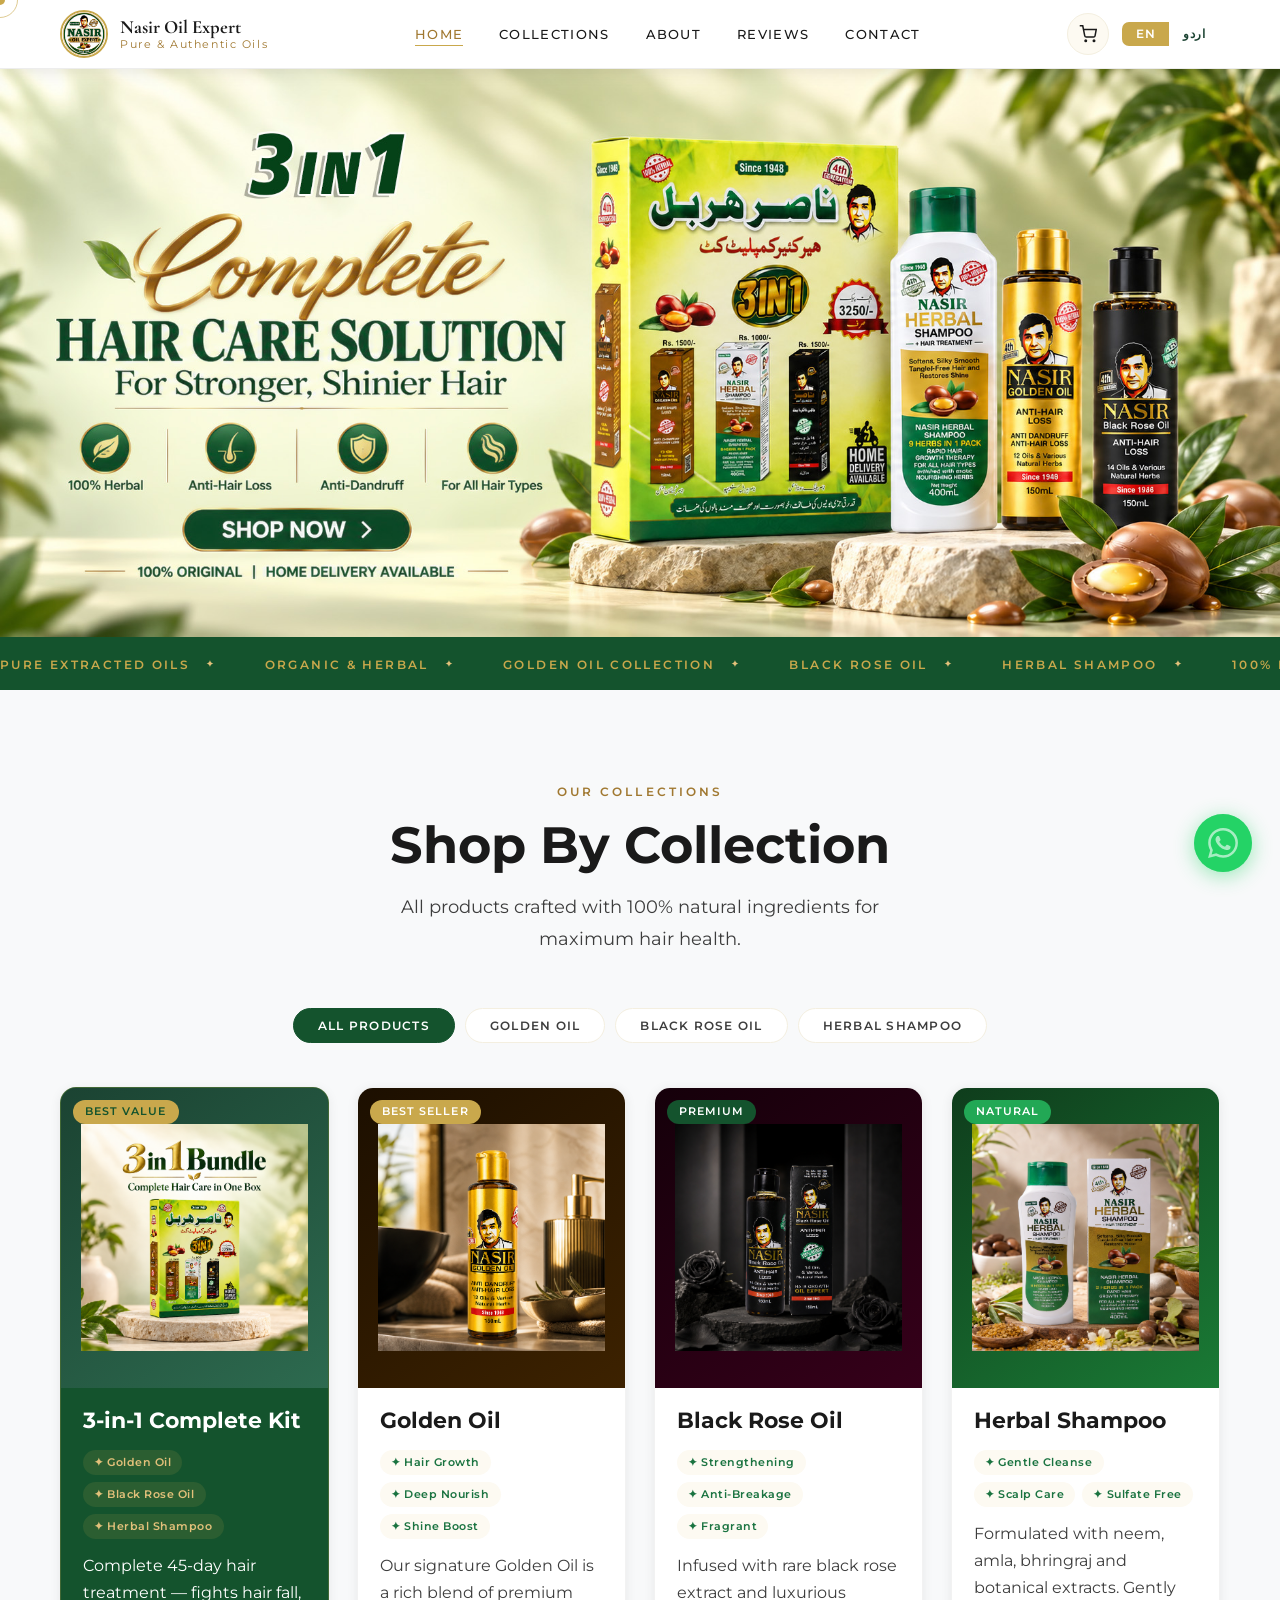
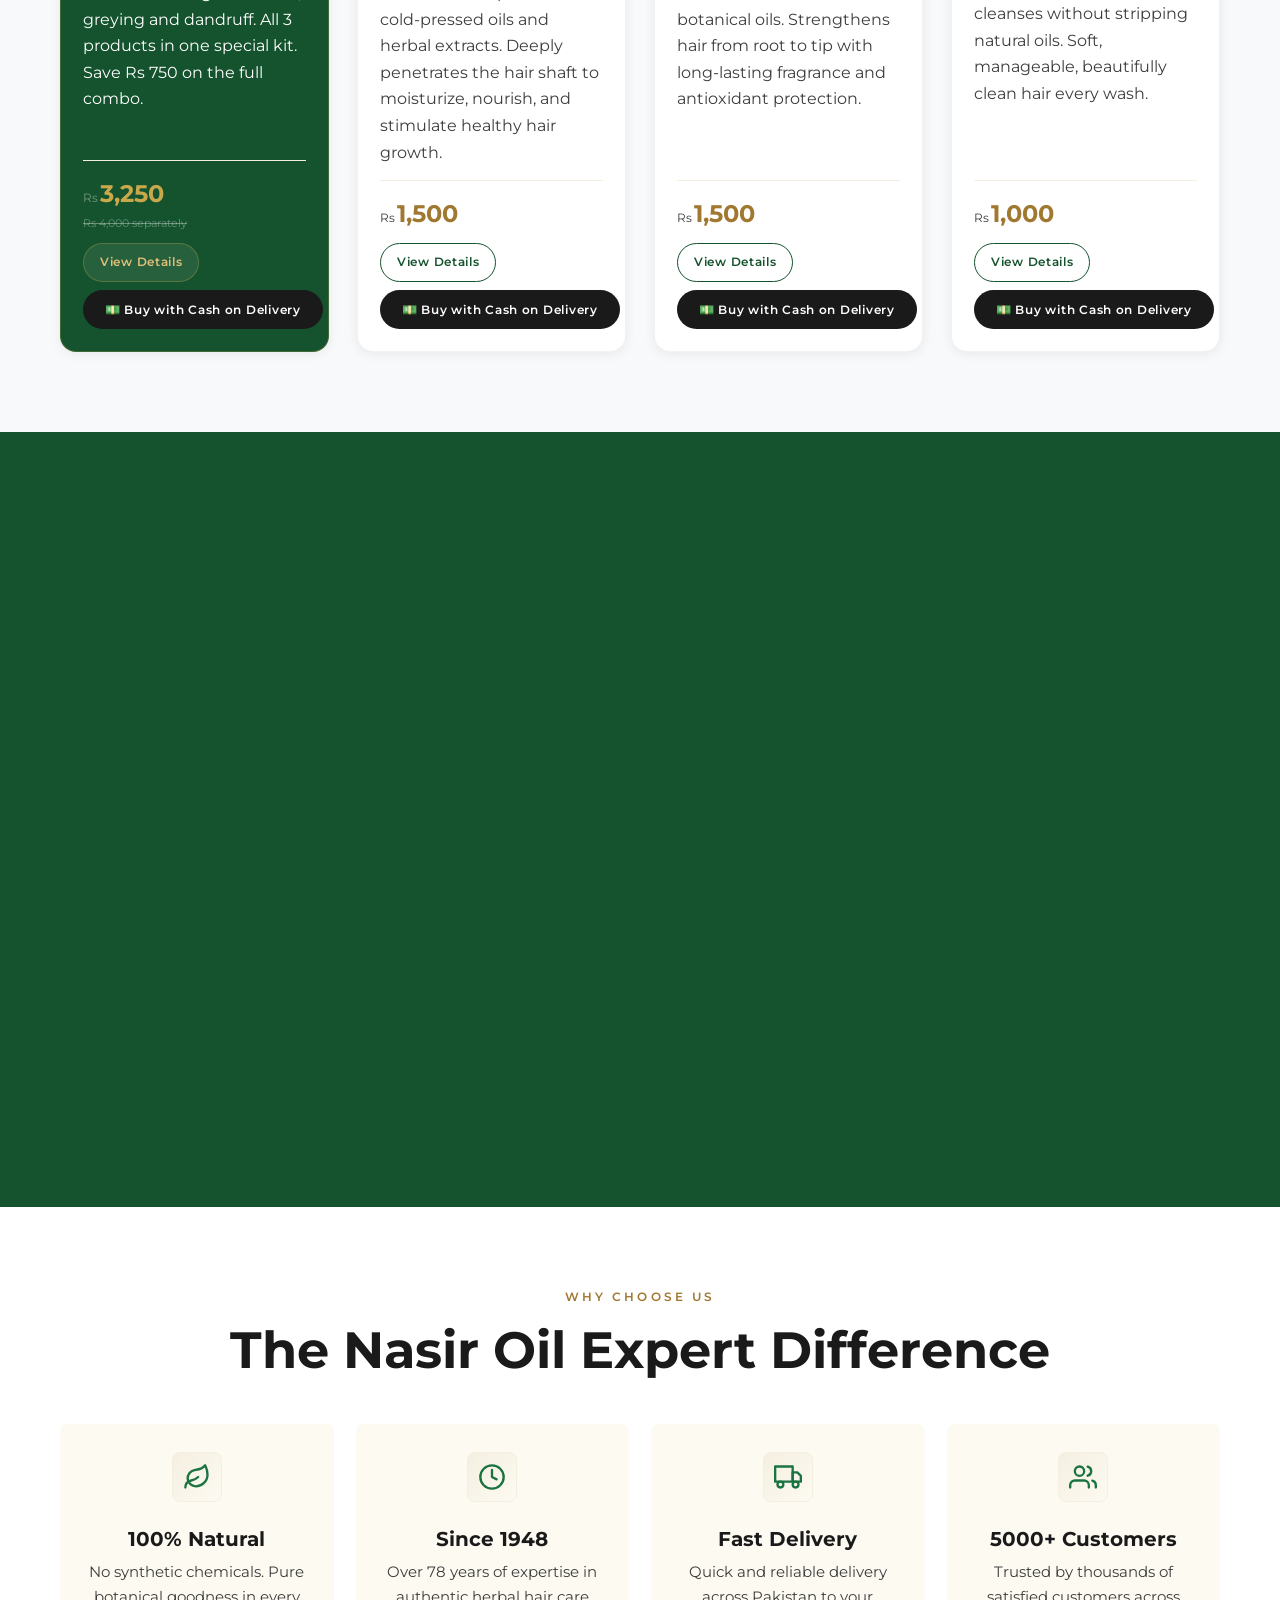
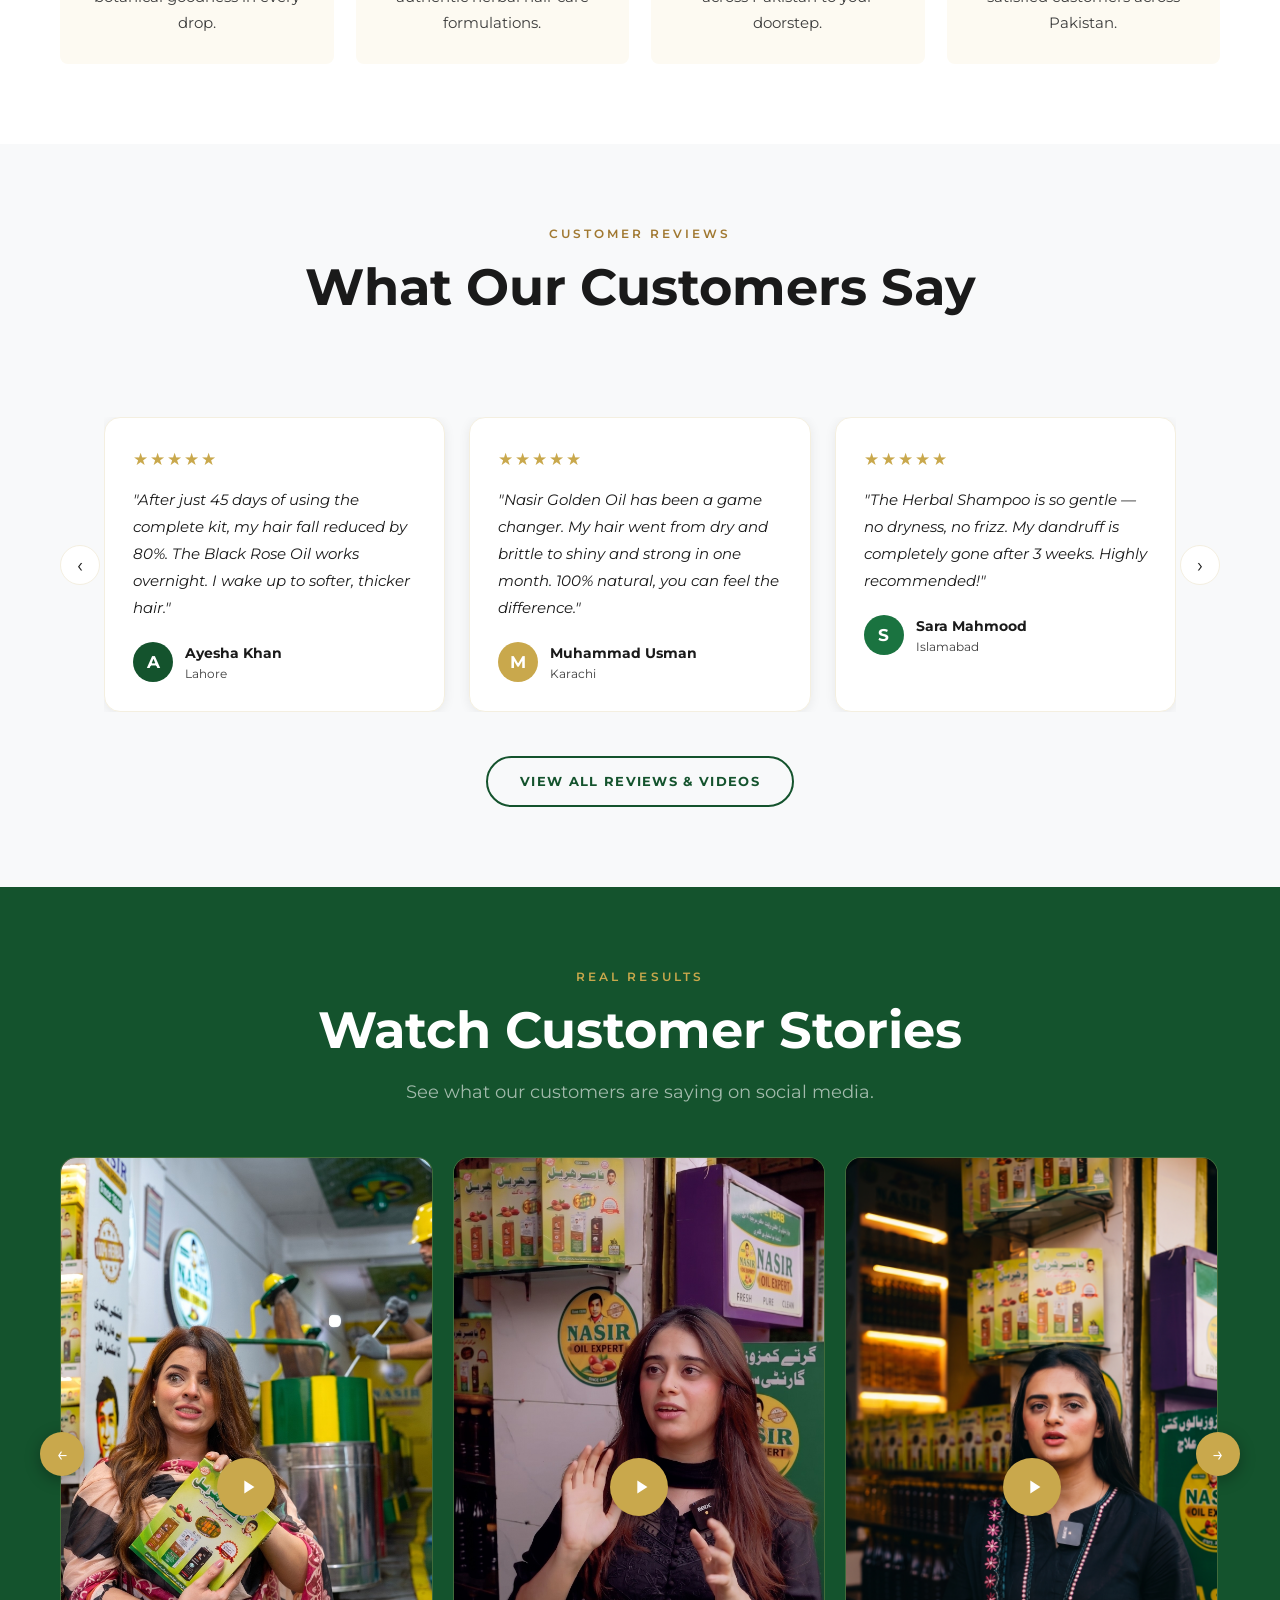
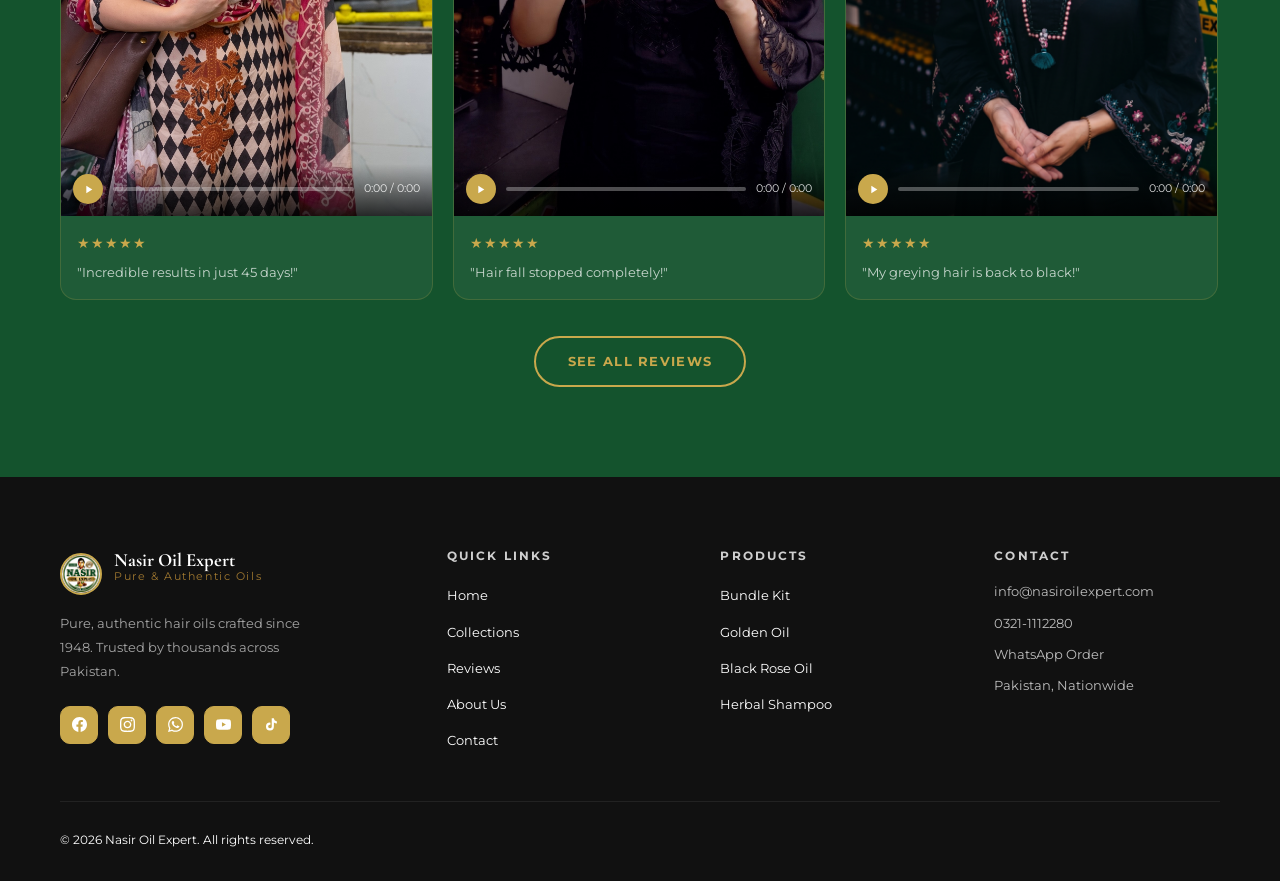
==== index.html @ be063ff1 "SEO: canonical, OG tags, schema, H1, robots.txt, sitemap added - Canonical tags on all 8 pages - OG " ====
﻿<!DOCTYPE html>
<html lang="en">
<head>
<!-- Meta Pixel Code -->
<script>
!function(f,b,e,v,n,t,s)
{if(f.fbq)return;n=f.fbq=function(){n.callMethod?
n.callMethod.apply(n,arguments):n.queue.push(arguments)};
if(!f._fbq)f._fbq=n;n.push=n;n.loaded=!0;n.version='2.0';
n.queue=[];t=b.createElement(e);t.async=!0;
t.src=v;s=b.getElementsByTagName(e)[0];
s.parentNode.insertBefore(t,s)}(window, document,'script',
'https://connect.facebook.net/en_US/fbevents.js');
fbq('init', '1622312982781463');
fbq('track', 'PageView');
</script>
<noscript><img height="1" width="1" style="display:none"
src="https://www.facebook.com/tr?id=1622312982781463&ev=PageView&noscript=1"
/></noscript>
<!-- End Meta Pixel Code -->
  <meta charset="UTF-8" />
  <meta name="viewport" content="width=device-width, initial-scale=1.0" />
  <title>Nasir Oil Expert |  Pure & Authentic Hair Oils</title>
  <meta name="description" content="Nasir Oil Expert | Pure, authentic hair oils and herbal shampoos. Golden Oil, Black Rose Oil, Herbal Shampoo. Nationwide delivery in Pakistan." />
  <link rel="canonical" href="https://nasiroilexpert.com/" />
  <!-- Open Graph -->
  <meta property="og:type" content="website" />
  <meta property="og:url" content="https://nasiroilexpert.com/" />
  <meta property="og:title" content="Nasir Oil Expert | Pure & Authentic Hair Oils" />
  <meta property="og:description" content="Pure, authentic hair oils and herbal shampoos. Golden Oil, Black Rose Oil, Herbal Shampoo. Nationwide delivery in Pakistan." />
  <meta property="og:image" content="https://nasiroilexpert.com/images/hero-banner.jpg" />
  <meta property="og:image:width" content="1200" />
  <meta property="og:image:height" content="630" />
  <meta property="og:locale" content="en_PK" />
  <meta property="og:site_name" content="Nasir Oil Expert" />
  <!-- Twitter Card -->
  <meta name="twitter:card" content="summary_large_image" />
  <meta name="twitter:title" content="Nasir Oil Expert | Pure & Authentic Hair Oils" />
  <meta name="twitter:description" content="Pure, authentic hair oils and herbal shampoos. Nationwide delivery in Pakistan." />
  <meta name="twitter:image" content="https://nasiroilexpert.com/images/hero-banner.jpg" />
  <!-- Schema -->
  <script type="application/ld+json">
  {
    "@context": "https://schema.org",
    "@graph": [
      {
        "@type": "Organization",
        "@id": "https://nasiroilexpert.com/#organization",
        "name": "Nasir Oil Expert",
        "url": "https://nasiroilexpert.com/",
        "logo": {
          "@type": "ImageObject",
          "url": "https://nasiroilexpert.com/images/logo.png"
        },
        "sameAs": [
          "https://www.facebook.com/nasiroilexpert",
          "https://www.instagram.com/nasiroilexpert",
          "https://www.youtube.com/@nasiroilexpert",
          "https://www.tiktok.com/@nasiroilexpert"
        ],
        "contactPoint": {
          "@type": "ContactPoint",
          "telephone": "+92-321-111-2280",
          "contactType": "customer service",
          "areaServed": "PK",
          "availableLanguage": ["Urdu", "English"]
        }
      },
      {
        "@type": "WebSite",
        "@id": "https://nasiroilexpert.com/#website",
        "url": "https://nasiroilexpert.com/",
        "name": "Nasir Oil Expert",
        "publisher": { "@id": "https://nasiroilexpert.com/#organization" }
      },
      {
        "@type": "ItemList",
        "name": "Nasir Oil Expert Products",
        "itemListElement": [
          { "@type": "ListItem", "position": 1, "name": "Golden Hair Oil", "url": "https://nasiroilexpert.com/golden-oil" },
          { "@type": "ListItem", "position": 2, "name": "Black Rose Hair Oil", "url": "https://nasiroilexpert.com/black-rose-oil" },
          { "@type": "ListItem", "position": 3, "name": "Herbal Shampoo", "url": "https://nasiroilexpert.com/herbal-shampoo" },
          { "@type": "ListItem", "position": 4, "name": "3-in-1 Complete Hair Kit", "url": "https://nasiroilexpert.com/bundle-kit" }
        ]
      }
    ]
  }
  </script>
  <link rel="preconnect" href="https://fonts.googleapis.com" />
  <link rel="preconnect" href="https://fonts.gstatic.com" crossorigin />
  <link href="https://fonts.googleapis.com/css2?family=Cormorant+Garamond:ital,wght@0,400;0,600;0,700;1,400&family=Montserrat:wght@300;400;500;600;700&family=Noto+Nastaliq+Urdu:wght@400;700&display=swap" rel="stylesheet" />
  <link rel="stylesheet" href="styles3.css?v=4" />
  <style>
    /* ===== SHOP HERO BANNER ===== */
    .shop-hero {
      margin: 0;
      padding-top: 68px;
      display: block;
      line-height: 0;
    }
    .hero-banner-link { display: block; }
    .hero-banner-img {
      width: 100%;
      display: block;
      height: auto;
      max-height: 620px;
      object-fit: cover;
      object-position: center center;
    }
    @media (max-width: 768px) {
      .shop-hero { padding-top: 60px; }
      .hero-banner-img { max-height: 280px; object-position: 60% center; }
    }

    /* ===== FILTER BAR ===== */
    .filter-bar { display: flex; gap: 10px; justify-content: center; flex-wrap: wrap; margin: 52px 0 44px; padding: 0 20px; }
    .filter-btn { padding: 9px 24px; border: 1.5px solid var(--cream-dark); border-radius: 40px; font-family: 'Montserrat', sans-serif; font-size: 0.73rem; font-weight: 600; letter-spacing: 0.1em; text-transform: uppercase; color: var(--text-light); background: var(--white); cursor: pointer; transition: all 0.3s ease; }
    .filter-btn:hover, .filter-btn.active { background: var(--green-deep); border-color: var(--green-deep); color: var(--white); }

    /* ===== PRODUCTS FULL GRID ===== */
    .shop-section { padding: 72px 60px 80px; background: var(--bg-light); }
    .products-full-grid { display: grid; grid-template-columns: repeat(4, minmax(0, 1fr)); gap: 28px; max-width: 1400px; margin: 0 auto; }
    .product-item { min-width: 0; transition: opacity 0.4s ease, transform 0.4s ease; }
    .product-detail-card { background: var(--white); border-radius: var(--radius); overflow: hidden; box-shadow: var(--shadow-sm); transition: all var(--transition); border: 1px solid rgba(0,0,0,0.05); display: flex; flex-direction: column; height: 100%; }
    .product-detail-card:hover { transform: translateY(-10px); box-shadow: var(--shadow-lg); }
    .product-detail-img { position: relative; height: 300px; display: flex; align-items: center; justify-content: center; overflow: hidden; padding: 20px; flex-shrink: 0; }
    .product-detail-img img { width: 100%; height: 100%; object-fit: contain; transition: transform 0.5s ease; }
    .product-detail-card:hover .product-detail-img img { transform: scale(1.06); }
    .product-detail-card .product-info { display: flex; flex-direction: column; flex: 1; }
    .product-detail-card .product-desc { flex: 1; }
    .product-detail-card .product-footer { margin-top: auto; }
    .product-benefits { display: flex; flex-wrap: wrap; gap: 7px; margin: 10px 0 14px; }
    .benefit-chip { padding: 4px 11px; background: var(--cream); border-radius: 20px; font-family: 'Montserrat', sans-serif; font-size: 0.63rem; font-weight: 600; color: var(--green-mid); letter-spacing: 0.05em; }

    /* ===== BUNDLES ===== */
    .bundle-section { background: var(--green-deep); padding: 100px 60px; }
    .bundle-deal { display: grid; grid-template-columns: 1fr 1fr; gap: 60px; max-width: 1100px; margin: 60px auto 0; align-items: center; }
    .bundle-deal-img { position: relative; border-radius: var(--radius); overflow: hidden; }
    .bundle-deal-img img { width: 100%; height: auto; display: block; border-radius: var(--radius); object-fit: cover; }
    .bundle-deal-img::after { content: ''; position: absolute; inset: 0; border-radius: var(--radius); border: 1px solid rgba(201,168,76,0.25); pointer-events: none; }
    .bundle-deal-content { display: flex; flex-direction: column; gap: 0; }
    .bundle-deal-content h3 { font-size: clamp(1.6rem, 2.5vw, 2.2rem); color: var(--white); margin-bottom: 14px; line-height: 1.2; }
    .bundle-deal-content p { font-family: 'Montserrat', sans-serif; font-size: 0.82rem; color: #ffffff; line-height: 1.85; margin-bottom: 24px; }
    .bundle-items-row { display: flex; gap: 14px; flex-wrap: wrap; margin-bottom: 28px; }
    .bundle-item-chip { font-family: 'Montserrat', sans-serif; font-size: 0.67rem; font-weight: 600; color: rgba(255,255,255,0.7); background: rgba(255,255,255,0.07); border: 1px solid rgba(255,255,255,0.12); padding: 5px 13px; border-radius: 30px; }
    .bundle-item-chip s { color: rgba(255,255,255,0.3); font-weight: 400; margin-left: 4px; }
    .bundle-price-row { display: flex; align-items: center; gap: 16px; flex-wrap: wrap; margin-bottom: 28px; }
    .bundle-price-big { font-family: 'Montserrat', sans-serif; font-size: 2.2rem; font-weight: 700; color: var(--gold); line-height: 1; }
    .bundle-price-big sub { font-family: 'Montserrat', sans-serif; font-size: 0.9rem; font-weight: 400; color: rgba(255,255,255,0.5); }
    .bundle-save-badge { font-family: 'Montserrat', sans-serif; font-size: 0.68rem; font-weight: 700; color: #52b788; background: rgba(82,183,136,0.12); border: 1px solid rgba(82,183,136,0.25); padding: 6px 14px; border-radius: 30px; }
    .bundle-btn { display: inline-flex; align-items: center; gap: 8px; background: var(--gold); color: var(--white); font-family: 'Montserrat', sans-serif; font-size: 0.8rem; font-weight: 700; letter-spacing: 0.07em; padding: 15px 34px; border-radius: 40px; cursor: pointer; border: none; transition: all 0.3s cubic-bezier(0.34,1.56,0.64,1); }
    .bundle-btn:hover { background: var(--gold-dark); transform: translateY(-3px); box-shadow: 0 10px 28px rgba(201,168,76,0.35); }
    .bundle-price { font-size: 1.5rem; font-weight: 700; color: var(--gold); }
    .bundle-price span { font-family: 'Montserrat', sans-serif; font-size: 0.68rem; color: rgba(255,255,255,0.35); }
    .bundle-save { font-family: 'Montserrat', sans-serif; font-size: 0.65rem; font-weight: 700; color: var(--green-light); background: rgba(64,145,108,0.15); padding: 4px 10px; border-radius: 20px; }

    /* ===== WHY US ===== */
    .why-section { padding: 80px 60px; background: var(--white); }
    .why-grid { display: grid; grid-template-columns: repeat(4, 1fr); gap: 22px; max-width: 1200px; margin: 44px auto 0; }

    @media (max-width: 1024px) {
      .products-full-grid { grid-template-columns: repeat(2, 1fr); }
      .bundle-deal { grid-template-columns: 1fr; gap: 36px; }
      .bundle-deal-img { max-width: 480px; margin: 0 auto; }
      .why-grid { grid-template-columns: repeat(2, 1fr); }
    }
    @media (max-width: 768px) {
      .shop-section { padding: 52px 20px 60px; }
      .products-full-grid { grid-template-columns: 1fr; }
      .bundle-section { padding: 72px 24px; }
      .why-section { padding: 60px 24px; }
      .why-grid { grid-template-columns: 1fr 1fr; }
      .reviews-home-grid { grid-template-columns: 1fr !important; }
    }
    @media (max-width: 480px) {
      .why-grid { grid-template-columns: 1fr; }
    }
  </style>
</head>
<body>


<!-- CURSOR -->
<div class="cursor"></div>
<div class="cursor-follower"></div>

<!-- NAVBAR -->
<nav class="navbar scrolled" id="navbar">
  <a href="/" class="nav-logo">
    <img src="images/logo.png" alt="Nasir Oil Expert" class="nav-logo-img">
    <div class="nav-logo-text">Nasir Oil Expert<span>Pure &amp; Authentic Oils</span></div>
  </a>
  <ul class="nav-links">
    <li><a href="/" class="active" data-i18n="nav.home">Home</a></li>
    <li class="nav-has-dropdown"><a href="products" data-i18n="nav.collections">Collections &#9660;</a><ul class="nav-dropdown"><li><a href="bundle-kit" data-i18n="nav.bundleKit">Bundle Kit</a></li><li><a href="golden-oil" data-i18n="nav.goldenOil">Golden Oil</a></li><li><a href="black-rose-oil" data-i18n="nav.blackRoseOil">Black Rose Oil</a></li><li><a href="herbal-shampoo" data-i18n="nav.herbalShampoo">Herbal Shampoo</a></li></ul></li>
    <li><a href="about" data-i18n="nav.about">About</a></li>
    <li><a href="reviews" data-i18n="nav.reviews">Reviews</a></li>
    <li><a href="contact" data-i18n="nav.contact">Contact</a></li>
  </ul>
  <div class="nav-right">
    <a href="cart" class="cart-icon-btn" title="Cart">
      <svg width="18" height="18" fill="none" stroke="currentColor" stroke-width="2" viewBox="0 0 24 24"><circle cx="9" cy="21" r="1"/><circle cx="20" cy="21" r="1"/><path d="M1 1h4l2.68 13.39a2 2 0 0 0 2 1.61h9.72a2 2 0 0 0 2-1.61L23 6H6"/></svg>
      <span class="cart-count">0</span>
    </a>
    <button class="lang-toggle" onclick="noeToggleLang()" data-active="en" title="Switch Language"><span>EN</span><span>&#1575;&#1585;&#1583;&#1608;</span></button></div>
  <div class="nav-hamburger">
    <span></span><span></span><span></span>
  </div>
</nav>

<!-- MOBILE NAV -->
<div class="mobile-nav">
  <button class="mobile-nav-close">&#10005;</button>
  <a href="/" data-i18n="nav.home">Home</a>
  <a href="products" data-i18n="nav.collections">Collections</a>
  <a href="bundle-kit" class="mn-sub-link" data-i18n="nav.bundleKit">&#9656; Bundle Kit</a>
  <a href="golden-oil" class="mn-sub-link" data-i18n="nav.goldenOil">&#9656; Golden Oil</a>
  <a href="black-rose-oil" class="mn-sub-link" data-i18n="nav.blackRoseOil">&#9656; Black Rose Oil</a>
  <a href="herbal-shampoo" class="mn-sub-link" data-i18n="nav.herbalShampoo">&#9656; Herbal Shampoo</a>
  <a href="about" data-i18n="nav.about">About</a>
  <a href="contact" data-i18n="nav.contact">Contact</a>
  <a href="reviews" data-i18n="nav.reviews">Reviews</a>
  <button class="lang-toggle" onclick="noeToggleLang()" data-active="en" style="margin:16px auto 0;display:flex;"><span>EN</span><span>&#1575;&#1585;&#1583;&#1608;</span></button>
</div>

<!-- SEO H1 -->
<h1 style="position:absolute;width:1px;height:1px;padding:0;margin:-1px;overflow:hidden;clip:rect(0,0,0,0);white-space:nowrap;border:0;">Nasir Oil Expert - Pure & Authentic Hair Oils | Golden Oil, Black Rose Oil & Herbal Shampoo</h1>

<!-- SHOP HERO BANNER -->
<section class="shop-hero">
  <a href="bundle-kit.html" class="hero-banner-link">
    <img src="images/hero-banner.jpg" alt="Nasir Oil Expert - 3-in-1 Complete Hair Care Solution" class="hero-banner-img">
  </a>
</section>

<!-- MARQUEE -->
<div class="marquee-strip">
  <div class="marquee-track">
    <span class="marquee-item">Pure Extracted Oils</span>
    <span class="marquee-item">Organic &amp; Herbal</span>
    <span class="marquee-item">Golden Oil Collection</span>
    <span class="marquee-item">Black Rose Oil</span>
    <span class="marquee-item">Herbal Shampoo</span>
    <span class="marquee-item">100% Natural</span>
    <span class="marquee-item">Since 1948</span>
    <span class="marquee-item">Nationwide Delivery</span>
    <span class="marquee-item">Authentic Formula</span>
  </div>
</div>

<!-- SHOP / PRODUCTS -->
<section class="shop-section">
  <div style="max-width:1200px;margin:0 auto;text-align:center;padding-top:20px;">
    <div class="section-label reveal" style="justify-content:center;" data-i18n="shop.label">Our Collections</div>
    <h2 class="section-title reveal reveal-delay-1" data-i18n="shop.title">Shop By Collection</h2>
    <p class="section-subtitle reveal reveal-delay-2" data-i18n="shop.sub">All products crafted with 100% natural ingredients for maximum hair health.</p>
    <div class="filter-bar reveal reveal-delay-3">
      <button class="filter-btn active" data-filter="all" data-i18n="filter.all">All Products</button>
      <button class="filter-btn" data-filter="golden-oil" data-i18n="filter.oil">Golden Oil</button>
      <button class="filter-btn" data-filter="black-rose-oil" data-i18n="filter.rose">Black Rose Oil</button>
      <button class="filter-btn" data-filter="herbal-shampoo" data-i18n="filter.shampoo">Herbal Shampoo</button>
    </div>
  </div>

  <div class="products-full-grid">

    <!-- 3-in-1 Bundle Card -->
    <div class="product-item reveal reveal-delay-1" data-category="bundle">
      <div class="product-detail-card" style="background:var(--green-deep);border:1px solid rgba(201,168,76,0.25);">
        <div class="product-detail-img" style="background:linear-gradient(145deg,#1B4332,#2D6A4F);">
          <img src="images/box/bundle1.png" alt="3-in-1 Bundle Kit">
          <div class="product-tag" style="background:var(--gold);color:var(--green-deep);" data-i18n="tag.bestValue">Best Value</div>
          <div class="product-overlay">
            <a href="bundle-kit" class="product-overlay-btn" data-i18n="btn.details">View Details</a>
          </div>
        </div>
        <div class="product-info">
          <h3 class="product-name" style="color:var(--white);" data-i18n="prod.bundle">3-in-1 Complete Kit</h3>
          <div class="product-benefits">
            <span class="benefit-chip" style="background:rgba(201,168,76,0.12);color:var(--gold-light);" data-i18n="ben.golden">&#10022; Golden Oil</span>
            <span class="benefit-chip" style="background:rgba(201,168,76,0.12);color:var(--gold-light);" data-i18n="ben.rose">&#10022; Black Rose Oil</span>
            <span class="benefit-chip" style="background:rgba(201,168,76,0.12);color:var(--gold-light);" data-i18n="ben.shampoo">&#10022; Herbal Shampoo</span>
          </div>
          <p class="product-desc" style="color:#ffffff;" data-i18n="desc.bundle">Complete 45-day hair treatment |  fights hair fall, greying and dandruff. All 3 products in one special kit. Save Rs 750 on the full combo.</p>
          <div class="product-footer">
            <div>
              <div class="product-price" style="color:var(--gold);"><span style="color:rgba(255,255,255,0.4);">Rs</span>3,250</div>
              <div style="font-family:'Montserrat',sans-serif;font-size:0.65rem;color:rgba(255,255,255,0.35);text-decoration:line-through;margin-top:2px;" data-i18n="bund.oldPrice">Rs 4,000 separately</div>
            </div>
            <div class="product-btn-group">
              <a href="bundle-kit" class="btn-details" style="background:rgba(255,255,255,0.08);color:var(--gold-light);border-color:rgba(201,168,76,0.3);" data-i18n="btn.details">View Details</a>
              <button class="btn-cod" onclick="openCodModal('3-in-1 Hair Complete Kit', 3250)"><span data-i18n="pd.cod.buy">Buy with Cash on Delivery</span></button>
            </div>
          </div>
        </div>
      </div>
    </div>

    <!-- Golden Oil -->
    <div class="product-item reveal reveal-delay-2" data-category="golden-oil">
      <div class="product-detail-card">
        <div class="product-detail-img" style="background:linear-gradient(145deg,#1c0f00,#3d2200);">
          <img src="images/golden/2.png" alt="Golden Oil">
          <div class="product-tag" data-i18n="tag.bestSeller">Best Seller</div>
          <div class="product-overlay">
            <a href="golden-oil" class="product-overlay-btn" data-i18n="btn.details">View Details</a>
          </div>
        </div>
        <div class="product-info">
          <h3 class="product-name" data-i18n="prod.golden">Golden Oil</h3>
          <div class="product-benefits">
            <span class="benefit-chip" data-i18n="ben.growth">&#10022; Hair Growth</span>
            <span class="benefit-chip" data-i18n="ben.nourish">&#10022; Deep Nourish</span>
            <span class="benefit-chip" data-i18n="ben.shine">&#10022; Shine Boost</span>
          </div>
          <p class="product-desc" data-i18n="desc.golden">Our signature Golden Oil is a rich blend of premium cold-pressed oils and herbal extracts. Deeply penetrates the hair shaft to moisturize, nourish, and stimulate healthy hair growth.</p>
          <div class="product-footer">
            <div class="product-price"><span>Rs</span>1,500</div>
            <div class="product-btn-group">
              <a href="golden-oil" class="btn-details" data-i18n="btn.details">View Details</a>
              <button class="btn-cod" onclick="openCodModal('Golden Oil', 1500)"><span data-i18n="pd.cod.buy">Buy with Cash on Delivery</span></button>
            </div>
          </div>
        </div>
      </div>
    </div>

    <!-- Black Rose Oil -->
    <div class="product-item reveal reveal-delay-3" data-category="black-rose-oil">
      <div class="product-detail-card">
        <div class="product-detail-img" style="background:linear-gradient(145deg,#15000a,#36001a);">
          <img src="images/black-rose/5.png" alt="Black Rose Oil">
          <div class="product-tag" style="background:var(--green-deep);" data-i18n="tag.premium">Premium</div>
          <div class="product-overlay">
            <a href="black-rose-oil" class="product-overlay-btn" data-i18n="btn.details">View Details</a>
          </div>
        </div>
        <div class="product-info">
          <h3 class="product-name" data-i18n="prod.rose">Black Rose Oil</h3>
          <div class="product-benefits">
            <span class="benefit-chip" data-i18n="ben.strong">&#10022; Strengthening</span>
            <span class="benefit-chip" data-i18n="ben.nobreak">&#10022; Anti-Breakage</span>
            <span class="benefit-chip" data-i18n="ben.fragrant">&#10022; Fragrant</span>
          </div>
          <p class="product-desc" data-i18n="desc.rose">Infused with rare black rose extract and luxurious botanical oils. Strengthens hair from root to tip with long-lasting fragrance and antioxidant protection.</p>
          <div class="product-footer">
            <div class="product-price"><span>Rs</span>1,500</div>
            <div class="product-btn-group">
              <a href="black-rose-oil" class="btn-details" data-i18n="btn.details">View Details</a>
              <button class="btn-cod" onclick="openCodModal('Black Rose Oil', 1500)"><span data-i18n="pd.cod.buy">Buy with Cash on Delivery</span></button>
            </div>
          </div>
        </div>
      </div>
    </div>

    <!-- Herbal Shampoo -->
    <div class="product-item reveal reveal-delay-3" data-category="herbal-shampoo">
      <div class="product-detail-card">
        <div class="product-detail-img" style="background:linear-gradient(145deg,#0f3d1c,#1a7a35);">
          <img src="images/shampoo/5.png" alt="Herbal Shampoo">
          <div class="product-tag" style="background:var(--green-light);" data-i18n="tag.natural">Natural</div>
          <div class="product-overlay">
            <a href="herbal-shampoo" class="product-overlay-btn" data-i18n="btn.details">View Details</a>
          </div>
        </div>
        <div class="product-info">
          <h3 class="product-name" data-i18n="prod.shampoo">Herbal Shampoo</h3>
          <div class="product-benefits">
            <span class="benefit-chip" data-i18n="ben.cleanse">&#10022; Gentle Cleanse</span>
            <span class="benefit-chip" data-i18n="ben.scalp">&#10022; Scalp Care</span>
            <span class="benefit-chip" data-i18n="ben.sulfate">&#10022; Sulfate Free</span>
          </div>
          <p class="product-desc" data-i18n="desc.shampoo">Formulated with neem, amla, bhringraj and botanical extracts. Gently cleanses without stripping natural oils. Soft, manageable, beautifully clean hair every wash.</p>
          <div class="product-footer">
            <div class="product-price"><span>Rs</span>1,000</div>
            <div class="product-btn-group">
              <a href="herbal-shampoo" class="btn-details" data-i18n="btn.details">View Details</a>
              <button class="btn-cod" onclick="openCodModal('Herbal Shampoo', 1000)"><span data-i18n="pd.cod.buy">Buy with Cash on Delivery</span></button>
            </div>
          </div>
        </div>
      </div>
    </div>

  </div>
</section>

<!-- BUNDLES -->
<section class="bundle-section">
  <div style="max-width:1100px;margin:0 auto;text-align:center;">
    <div class="section-label reveal" style="justify-content:center;color:var(--gold);" data-i18n="bund.label">Special Deal</div>
    <h2 class="section-title reveal reveal-delay-1" style="color:var(--white);" data-i18n="bund.title">Complete Hair Treatment Kit</h2>
  </div>

  <div class="bundle-deal">

    <!-- LEFT: Image Slider -->
    <div class="bundle-deal-img reveal reveal-delay-1" style="position:relative;overflow:hidden;border-radius:var(--radius);">
      <div id="bundleSlider" style="display:flex;transition:transform 0.5s cubic-bezier(0.25,0.8,0.25,1);">
        <img src="images/box/bundle1.png" alt="3-in-1 Complete Hair Kit" style="min-width:100%;height:420px;object-fit:cover;">
        <img src="images/box/bundle2.png" alt="What's Inside" style="min-width:100%;height:420px;object-fit:cover;">
        <img src="images/box/bundle3.png" alt="Complete Hair Care" style="min-width:100%;height:420px;object-fit:cover;">
        <img src="images/box/bundle4.png" alt="Customer Reviews" style="min-width:100%;height:420px;object-fit:cover;">
      </div>
      <!-- Dots -->
      <div id="bundleDots" style="position:absolute;bottom:14px;left:50%;transform:translateX(-50%);display:flex;gap:7px;">
        <span onclick="goBundleSlide(0)" style="width:8px;height:8px;border-radius:50%;background:var(--gold);cursor:pointer;display:block;"></span>
        <span onclick="goBundleSlide(1)" style="width:8px;height:8px;border-radius:50%;background:rgba(255,255,255,0.4);cursor:pointer;display:block;"></span>
        <span onclick="goBundleSlide(2)" style="width:8px;height:8px;border-radius:50%;background:rgba(255,255,255,0.4);cursor:pointer;display:block;"></span>
        <span onclick="goBundleSlide(3)" style="width:8px;height:8px;border-radius:50%;background:rgba(255,255,255,0.4);cursor:pointer;display:block;"></span>
      </div>
    </div>

    <!-- RIGHT: Content -->
    <div class="bundle-deal-content reveal reveal-delay-2">
      <div class="section-label" style="margin-bottom:14px;color:var(--gold);" data-i18n="bund.badge2">3-in-1 Bundle</div>
      <h3 data-i18n="bund.kit.title">Nasir Herbal Hair Complete Kit</h3>
      <p data-i18n="bund.kit.desc">45-day complete treatment for hair fall, greying, dandruff and hair growth. All three products needed for the full 3-phase treatment, in one kit.</p>

      <div class="bundle-items-row">
        <span class="bundle-item-chip"><span data-i18n="bund.chip1">Golden Oil</span> <s>Rs 1500</s></span>
        <span class="bundle-item-chip"><span data-i18n="bund.chip2">Herbal Shampoo</span> <s>Rs 1000</s></span>
        <span class="bundle-item-chip"><span data-i18n="bund.chip3">Black Rose Oil</span> <s>Rs 1500</s></span>
      </div>

      <div class="bundle-price-row">
        <div class="bundle-price-big"><sub>Rs </sub>3,250</div>
        <span class="bundle-save-badge" data-i18n="bund.save">Save Rs 750</span>
      </div>

      <div style="display:flex;gap:14px;flex-wrap:wrap;align-items:center;">
        <button class="btn-cod" onclick="openCodModal('3-in-1 Hair Complete Kit', 3250)"><span data-i18n="pd.cod.buy">Buy with Cash on Delivery</span></button>
        <a href="bundle-kit" style="display:inline-flex;align-items:center;gap:8px;font-family:'Montserrat',sans-serif;font-size:0.78rem;font-weight:700;letter-spacing:0.07em;color:var(--gold);border:2px solid var(--gold);padding:14px 28px;border-radius:40px;text-decoration:none;transition:all 0.3s ease;" onmouseover="this.style.background='var(--gold)';this.style.color='#fff'" onmouseout="this.style.background='transparent';this.style.color='var(--gold)'" data-i18n="bund.viewDetails">View Details</a>
      </div>
    </div>

  </div>
</section>

<!-- WHY CHOOSE US -->
<section class="why-section">
  <div style="max-width:1200px;margin:0 auto;text-align:center;">
    <div class="section-label reveal" style="justify-content:center;" data-i18n="why.label">Why Choose Us</div>
    <h2 class="section-title reveal reveal-delay-1" data-i18n="pg.why.title">The Nasir Oil Expert Difference</h2>
  </div>
  <div class="why-grid">
    <div class="about-feat-item reveal reveal-delay-1" style="flex-direction:column;text-align:center;padding:28px 18px;">
      <div class="feat-icon" style="margin:0 auto 14px;width:50px;height:50px;display:flex;align-items:center;justify-content:center;color:var(--green-mid);"><svg width="28" height="28" viewBox="0 0 24 24" fill="none" stroke="currentColor" stroke-width="2" stroke-linecap="round" stroke-linejoin="round"><path d="M11 20A7 7 0 0 1 9.8 6.1C15.5 5 17 4.48 19 2c1 2 2 4.18 2 8 0 5.5-4.78 10-10 10z"/><path d="M2 21c0-3 1.85-5.36 5.08-6C9.5 14.52 12 13 13 12"/></svg></div>
      <div class="feat-info"><h4 style="font-size:1.15rem;margin-bottom:8px;font-weight:700;" data-i18n="why.c1.title">100% Natural</h4><p style="font-size:0.88rem;line-height:1.7;" data-i18n="why.c1.desc">No synthetic chemicals. Pure botanical goodness in every drop.</p></div>
    </div>
    <div class="about-feat-item reveal reveal-delay-2" style="flex-direction:column;text-align:center;padding:28px 18px;">
      <div class="feat-icon" style="margin:0 auto 14px;width:50px;height:50px;display:flex;align-items:center;justify-content:center;color:var(--green-mid);"><svg width="28" height="28" viewBox="0 0 24 24" fill="none" stroke="currentColor" stroke-width="2" stroke-linecap="round" stroke-linejoin="round"><circle cx="12" cy="12" r="10"/><polyline points="12 6 12 12 16 14"/></svg></div>
      <div class="feat-info"><h4 style="font-size:1.15rem;margin-bottom:8px;font-weight:700;" data-i18n="why.c2.title">Since 1948</h4><p style="font-size:0.88rem;line-height:1.7;" data-i18n="why.c2.desc">Over 78 years of expertise in authentic herbal hair care formulations.</p></div>
    </div>
    <div class="about-feat-item reveal reveal-delay-3" style="flex-direction:column;text-align:center;padding:28px 18px;">
      <div class="feat-icon" style="margin:0 auto 14px;width:50px;height:50px;display:flex;align-items:center;justify-content:center;color:var(--green-mid);"><svg width="28" height="28" viewBox="0 0 24 24" fill="none" stroke="currentColor" stroke-width="2" stroke-linecap="round" stroke-linejoin="round"><rect x="1" y="3" width="15" height="13"/><polygon points="16 8 20 8 23 11 23 16 16 16 16 8"/><circle cx="5.5" cy="18.5" r="2.5"/><circle cx="18.5" cy="18.5" r="2.5"/></svg></div>
      <div class="feat-info"><h4 style="font-size:1.15rem;margin-bottom:8px;font-weight:700;" data-i18n="why.c3.title">Fast Delivery</h4><p style="font-size:0.88rem;line-height:1.7;" data-i18n="why.c3.desc">Quick and reliable delivery across Pakistan to your doorstep.</p></div>
    </div>
    <div class="about-feat-item reveal reveal-delay-4" style="flex-direction:column;text-align:center;padding:28px 18px;">
      <div class="feat-icon" style="margin:0 auto 14px;width:50px;height:50px;display:flex;align-items:center;justify-content:center;color:var(--green-mid);"><svg width="28" height="28" viewBox="0 0 24 24" fill="none" stroke="currentColor" stroke-width="2" stroke-linecap="round" stroke-linejoin="round"><path d="M17 21v-2a4 4 0 0 0-4-4H5a4 4 0 0 0-4 4v2"/><circle cx="9" cy="7" r="4"/><path d="M23 21v-2a4 4 0 0 0-3-3.87"/><path d="M16 3.13a4 4 0 0 1 0 7.75"/></svg></div>
      <div class="feat-info"><h4 style="font-size:1.15rem;margin-bottom:8px;font-weight:700;" data-i18n="why.c4.title">5000+ Customers</h4><p style="font-size:0.88rem;line-height:1.7;" data-i18n="why.c4.desc">Trusted by thousands of satisfied customers across Pakistan.</p></div>
    </div>
  </div>
</section>

<!-- CUSTOMER REVIEWS -->
<section style="padding:80px 60px;background:var(--bg-light);">
  <div style="max-width:1200px;margin:0 auto;">
    <div style="text-align:center;margin-bottom:52px;">
      <div class="section-label reveal" style="justify-content:center;" data-i18n="rev.label">Customer Reviews</div>
      <h2 class="section-title reveal reveal-delay-1" data-i18n="rev.title">What Our Customers Say</h2>
      <p class="section-subtitle reveal reveal-delay-2" style="text-align:center;margin:0 auto;" data-i18n="rev.sub">Real results from real people across Pakistan.</p>
    </div>
    <div class="rev-slider-wrap reveal">
  <button class="rev-nav-btn rev-prev" aria-label="Previous">&#8249;</button>
  <div class="rev-slider">
    <div class="rev-track">

      <div class="rev-card">
        <div style="color:var(--gold);font-size:1rem;letter-spacing:2px;margin-bottom:14px;">&#9733;&#9733;&#9733;&#9733;&#9733;</div>
        <p style="font-family:'Montserrat',sans-serif;font-size:0.88rem;color:var(--text-dark);line-height:1.8;margin-bottom:20px;font-style:italic;" data-i18n="idx.rev.c1.q">"After just 45 days of using the complete kit, my hair fall reduced by 80%. The Black Rose Oil works overnight. I wake up to softer, thicker hair."</p>
        <div style="display:flex;align-items:center;gap:12px;">
          <div style="width:40px;height:40px;border-radius:50%;background:var(--green-deep);color:var(--white);display:flex;align-items:center;justify-content:center;font-family:'Montserrat',sans-serif;font-weight:700;">A</div>
          <div><div style="font-family:'Montserrat',sans-serif;font-size:0.82rem;font-weight:700;color:var(--text-dark);" data-i18n="idx.rev.c1.name">Ayesha Khan</div><div style="font-family:'Montserrat',sans-serif;font-size:0.7rem;color:var(--text-light);" data-i18n="idx.rev.c1.city">Lahore</div></div>
        </div>
      </div>

      <div class="rev-card">
        <div style="color:var(--gold);font-size:1rem;letter-spacing:2px;margin-bottom:14px;">&#9733;&#9733;&#9733;&#9733;&#9733;</div>
        <p style="font-family:'Montserrat',sans-serif;font-size:0.88rem;color:var(--text-dark);line-height:1.8;margin-bottom:20px;font-style:italic;" data-i18n="idx.rev.c2.q">"Nasir Golden Oil has been a game changer. My hair went from dry and brittle to shiny and strong in one month. 100% natural, you can feel the difference."</p>
        <div style="display:flex;align-items:center;gap:12px;">
          <div style="width:40px;height:40px;border-radius:50%;background:var(--gold);color:var(--white);display:flex;align-items:center;justify-content:center;font-family:'Montserrat',sans-serif;font-weight:700;">M</div>
          <div><div style="font-family:'Montserrat',sans-serif;font-size:0.82rem;font-weight:700;color:var(--text-dark);" data-i18n="idx.rev.c2.name">Muhammad Usman</div><div style="font-family:'Montserrat',sans-serif;font-size:0.7rem;color:var(--text-light);" data-i18n="idx.rev.c2.city">Karachi</div></div>
        </div>
      </div>

      <div class="rev-card">
        <div style="color:var(--gold);font-size:1rem;letter-spacing:2px;margin-bottom:14px;">&#9733;&#9733;&#9733;&#9733;&#9733;</div>
        <p style="font-family:'Montserrat',sans-serif;font-size:0.88rem;color:var(--text-dark);line-height:1.8;margin-bottom:20px;font-style:italic;" data-i18n="idx.rev.c3.q">"The Herbal Shampoo is so gentle |  no dryness, no frizz. My dandruff is completely gone after 3 weeks. Highly recommended!"</p>
        <div style="display:flex;align-items:center;gap:12px;">
          <div style="width:40px;height:40px;border-radius:50%;background:var(--green-mid);color:var(--white);display:flex;align-items:center;justify-content:center;font-family:'Montserrat',sans-serif;font-weight:700;">S</div>
          <div><div style="font-family:'Montserrat',sans-serif;font-size:0.82rem;font-weight:700;color:var(--text-dark);" data-i18n="idx.rev.c3.name">Sara Mahmood</div><div style="font-family:'Montserrat',sans-serif;font-size:0.7rem;color:var(--text-light);" data-i18n="idx.rev.c3.city">Islamabad</div></div>
        </div>
      </div>

      <div class="rev-card">
        <div style="color:var(--gold);font-size:1rem;letter-spacing:2px;margin-bottom:14px;">&#9733;&#9733;&#9733;&#9733;&#9733;</div>
        <p style="font-family:'Montserrat',sans-serif;font-size:0.88rem;color:var(--text-dark);line-height:1.8;margin-bottom:20px;font-style:italic;" data-i18n="idx.rev.c4.q">"I was skeptical at first but the results after 45 days speak for themselves. My scalp is healthier and hair loss has stopped completely."</p>
        <div style="display:flex;align-items:center;gap:12px;">
          <div style="width:40px;height:40px;border-radius:50%;background:var(--green-deep);color:var(--white);display:flex;align-items:center;justify-content:center;font-family:'Montserrat',sans-serif;font-weight:700;">F</div>
          <div><div style="font-family:'Montserrat',sans-serif;font-size:0.82rem;font-weight:700;color:var(--text-dark);" data-i18n="idx.rev.c4.name">Fatima Malik</div><div style="font-family:'Montserrat',sans-serif;font-size:0.7rem;color:var(--text-light);" data-i18n="idx.rev.c4.city">Faisalabad</div></div>
        </div>
      </div>

      <div class="rev-card">
        <div style="color:var(--gold);font-size:1rem;letter-spacing:2px;margin-bottom:14px;">&#9733;&#9733;&#9733;&#9733;&#9733;</div>
        <p style="font-family:'Montserrat',sans-serif;font-size:0.88rem;color:var(--text-dark);line-height:1.8;margin-bottom:20px;font-style:italic;" data-i18n="idx.rev.c5.q">"Black Rose Oil is my new favourite. The colour of my hair has improved and it looks so much thicker. Order from Nasir Oil Expert |  pure quality!"</p>
        <div style="display:flex;align-items:center;gap:12px;">
          <div style="width:40px;height:40px;border-radius:50%;background:var(--gold-dark);color:var(--white);display:flex;align-items:center;justify-content:center;font-family:'Montserrat',sans-serif;font-weight:700;">Z</div>
          <div><div style="font-family:'Montserrat',sans-serif;font-size:0.82rem;font-weight:700;color:var(--text-dark);" data-i18n="idx.rev.c5.name">Zara Siddiqui</div><div style="font-family:'Montserrat',sans-serif;font-size:0.7rem;color:var(--text-light);" data-i18n="idx.rev.c5.city">Rawalpindi</div></div>
        </div>
      </div>

      <div class="rev-card">
        <div style="color:var(--gold);font-size:1rem;letter-spacing:2px;margin-bottom:14px;">&#9733;&#9733;&#9733;&#9733;&#9733;</div>
        <p style="font-family:'Montserrat',sans-serif;font-size:0.88rem;color:var(--text-dark);line-height:1.8;margin-bottom:20px;font-style:italic;" data-i18n="idx.rev.c6.q">"Been using the 3-in-1 kit for two months. Best investment I made for my hair. Friends keep asking what I use |  it is all Nasir Oil Expert!"</p>
        <div style="display:flex;align-items:center;gap:12px;">
          <div style="width:40px;height:40px;border-radius:50%;background:var(--green-light);color:var(--white);display:flex;align-items:center;justify-content:center;font-family:'Montserrat',sans-serif;font-weight:700;">H</div>
          <div><div style="font-family:'Montserrat',sans-serif;font-size:0.82rem;font-weight:700;color:var(--text-dark);" data-i18n="idx.rev.c6.name">Hamza Raza</div><div style="font-family:'Montserrat',sans-serif;font-size:0.7rem;color:var(--text-light);" data-i18n="idx.rev.c6.city">Multan</div></div>
        </div>
      </div>

    </div>
  </div>
  <button class="rev-nav-btn rev-next" aria-label="Next">&#8250;</button>
</div>

    <!-- VIEW ALL -->
    <div style="text-align:center;margin-top:44px;">
      <a href="reviews" style="display:inline-flex;align-items:center;gap:8px;font-family:'Montserrat',sans-serif;font-size:0.78rem;font-weight:700;letter-spacing:0.1em;text-transform:uppercase;color:var(--green-deep);border:2px solid var(--green-deep);padding:13px 32px;border-radius:40px;transition:all 0.3s ease;" onmouseover="this.style.background='var(--green-deep)';this.style.color='#fff'" onmouseout="this.style.background='transparent';this.style.color='var(--green-deep)'" data-i18n="rev.viewAll">View All Reviews &amp; Videos</a>
    </div>
  </div>
</section>

<!-- CUSTOMER REELS SLIDER -->
<section style="padding:80px 60px 90px;background:var(--green-deep);overflow:hidden;">
  <div style="max-width:1200px;margin:0 auto;">
    <div style="text-align:center;margin-bottom:48px;">
      <div class="section-label reveal" style="justify-content:center;color:var(--gold);" data-i18n="idx.reel.label">Real Results</div>
      <h2 class="section-title reveal reveal-delay-1" style="color:var(--white);" data-i18n="idx.reel.h2">Watch Customer Stories</h2>
      <p class="section-subtitle reveal reveal-delay-2" style="color:rgba(255,255,255,0.6);text-align:center;margin:0 auto;" data-i18n="idx.reel.p">See what our customers are saying on social media.</p>
    </div>

    <!-- SLIDER WRAPPER -->
    <div style="position:relative;">
      <div id="reelSlider" style="display:flex;gap:20px;overflow:hidden;scroll-behavior:smooth;-webkit-overflow-scrolling:touch;">

        <!-- REEL 1 -->
        <div class="reel-card" style="flex:0 0 calc(33.33% - 14px);min-width:260px;border-radius:16px;overflow:hidden;background:rgba(255,255,255,0.05);border:1px solid rgba(201,168,76,0.2);">
          <div style="position:relative;padding-top:177.78%;background:#0f0f0f;">
            <video style="position:absolute;inset:0;width:100%;height:100%;object-fit:cover;" src="images/reels/reel1.mp4" controls playsinline preload="none" poster="images/reels/reel1.jpg"></video>
          </div>
          <div style="padding:16px;">
            <div style="color:var(--gold);font-size:0.85rem;letter-spacing:1px;">&#9733;&#9733;&#9733;&#9733;&#9733;</div>
            <p style="font-family:'Montserrat',sans-serif;font-size:0.78rem;color:rgba(255,255,255,0.75);margin-top:6px;line-height:1.6;" data-i18n="idx.reel.c1">"Incredible results in just 45 days!"</p>
          </div>
        </div>

        <!-- REEL 2 -->
        <div class="reel-card" style="flex:0 0 calc(33.33% - 14px);min-width:260px;border-radius:16px;overflow:hidden;background:rgba(255,255,255,0.05);border:1px solid rgba(201,168,76,0.2);">
          <div style="position:relative;padding-top:177.78%;background:#0f0f0f;">
            <video style="position:absolute;inset:0;width:100%;height:100%;object-fit:cover;" src="images/reels/reel2.mp4" controls playsinline preload="none" poster="images/reels/reel2.jpg"></video>
          </div>
          <div style="padding:16px;">
            <div style="color:var(--gold);font-size:0.85rem;letter-spacing:1px;">&#9733;&#9733;&#9733;&#9733;&#9733;</div>
            <p style="font-family:'Montserrat',sans-serif;font-size:0.78rem;color:rgba(255,255,255,0.75);margin-top:6px;line-height:1.6;" data-i18n="idx.reel.c2">"Hair fall stopped completely!"</p>
          </div>
        </div>

        <!-- REEL 3 -->
        <div class="reel-card" style="flex:0 0 calc(33.33% - 14px);min-width:260px;border-radius:16px;overflow:hidden;background:rgba(255,255,255,0.05);border:1px solid rgba(201,168,76,0.2);">
          <div style="position:relative;padding-top:177.78%;background:#0f0f0f;">
            <video style="position:absolute;inset:0;width:100%;height:100%;object-fit:cover;" src="images/reels/reel3.mp4" controls playsinline preload="none" poster="images/reels/reel3.jpg"></video>
          </div>
          <div style="padding:16px;">
            <div style="color:var(--gold);font-size:0.85rem;letter-spacing:1px;">&#9733;&#9733;&#9733;&#9733;&#9733;</div>
            <p style="font-family:'Montserrat',sans-serif;font-size:0.78rem;color:rgba(255,255,255,0.75);margin-top:6px;line-height:1.6;" data-i18n="idx.reel.c3">"My greying hair is back to black!"</p>
          </div>
        </div>

        <!-- REEL 4 -->
        <div class="reel-card" style="flex:0 0 calc(33.33% - 14px);min-width:260px;border-radius:16px;overflow:hidden;background:rgba(255,255,255,0.05);border:1px solid rgba(201,168,76,0.2);">
          <div style="position:relative;padding-top:177.78%;background:#0f0f0f;">
            <video style="position:absolute;inset:0;width:100%;height:100%;object-fit:cover;" src="images/reels/reel4.mp4" controls playsinline preload="none" poster="images/reels/reel4.jpg"></video>
          </div>
          <div style="padding:16px;">
            <div style="color:var(--gold);font-size:0.85rem;letter-spacing:1px;">&#9733;&#9733;&#9733;&#9733;&#9733;</div>
            <p style="font-family:'Montserrat',sans-serif;font-size:0.78rem;color:rgba(255,255,255,0.75);margin-top:6px;line-height:1.6;" data-i18n="idx.reel.c4">"Best herbal oil in Pakistan!"</p>
          </div>
        </div>

      </div>

      <!-- NAV ARROWS -->
      <button onclick="slideReels(-1)" style="position:absolute;top:40%;left:-20px;transform:translateY(-50%);width:44px;height:44px;border-radius:50%;background:var(--gold);border:none;color:#fff;font-size:1.2rem;cursor:pointer;display:flex;align-items:center;justify-content:center;box-shadow:0 4px 16px rgba(0,0,0,0.3);">&#8592;</button>
      <button onclick="slideReels(1)" style="position:absolute;top:40%;right:-20px;transform:translateY(-50%);width:44px;height:44px;border-radius:50%;background:var(--gold);border:none;color:#fff;font-size:1.2rem;cursor:pointer;display:flex;align-items:center;justify-content:center;box-shadow:0 4px 16px rgba(0,0,0,0.3);">&#8594;</button>
    </div>

    <div style="text-align:center;margin-top:36px;">
      <a href="reviews" style="display:inline-flex;align-items:center;gap:8px;font-family:'Montserrat',sans-serif;font-size:0.78rem;font-weight:700;letter-spacing:0.1em;text-transform:uppercase;color:var(--gold);border:2px solid var(--gold);padding:13px 32px;border-radius:40px;transition:all 0.3s ease;" onmouseover="this.style.background='var(--gold)';this.style.color='#fff'" onmouseout="this.style.background='transparent';this.style.color='var(--gold)'" data-i18n="rev.seeAll">See All Reviews</a>
    </div>
  </div>
</section>

<script>
function slideReels(dir) {
  const sl = document.getElementById('reelSlider');
  const card = sl.querySelector('.reel-card');
  const cardW = card ? card.offsetWidth + 20 : 300;
  sl.scrollBy({ left: dir * cardW, behavior: 'smooth' });
}

// Bundle image slider
let bundleIdx = 0;
function goBundleSlide(n) {
  bundleIdx = n;
  document.getElementById('bundleSlider').style.transform = 'translateX(-' + (n * 100) + '%)';
  document.querySelectorAll('#bundleDots span').forEach((d, i) => {
    d.style.background = i === n ? 'var(--gold)' : 'rgba(255,255,255,0.4)';
  });
}
setInterval(() => goBundleSlide((bundleIdx + 1) % 4), 3000);
</script>

<!-- FOOTER -->
<footer>
  <div class="footer-inner">
    <div class="footer-top">
      <div class="footer-brand">
        <div class="nav-logo" style="margin-bottom:14px;">
          <img src="images/logo.png" alt="Nasir Oil Expert" style="border-radius:50%;width:42px;height:42px;object-fit:cover;border:2px solid var(--gold);">
          <span class="nav-logo-text">Nasir Oil Expert<span data-i18n="ft.tagline">Pure &amp; Authentic Oils</span></span>
        </div>
        <p data-i18n="ft.brand.desc">Pure, authentic hair oils crafted since 1948. Trusted by thousands across Pakistan.</p>
        <div class="footer-socials">
          <a href="https://www.facebook.com/nasiroilexpert" target="_blank" class="social-btn fb" title="Facebook">
            <svg width="15" height="15" fill="currentColor" viewBox="0 0 24 24"><path d="M24 12.073c0-6.627-5.373-12-12-12s-12 5.373-12 12c0 5.99 4.388 10.954 10.125 11.854v-8.385H7.078v-3.47h3.047V9.43c0-3.007 1.792-4.669 4.533-4.669 1.312 0 2.686.235 2.686.235v2.953H15.83c-1.491 0-1.956.925-1.956 1.874v2.25h3.328l-.532 3.47h-2.796v8.385C19.612 23.027 24 18.062 24 12.073z"/></svg>
          </a>
          <a href="https://www.instagram.com/nasiroilexpert" target="_blank" class="social-btn ig" title="Instagram">
            <svg width="15" height="15" fill="currentColor" viewBox="0 0 24 24"><path d="M12 2.163c3.204 0 3.584.012 4.85.07 3.252.148 4.771 1.691 4.919 4.919.058 1.265.069 1.645.069 4.849 0 3.205-.012 3.584-.069 4.849-.149 3.225-1.664 4.771-4.919 4.919-1.266.058-1.644.07-4.85.07-3.204 0-3.584-.012-4.849-.07-3.26-.149-4.771-1.699-4.919-4.92-.058-1.265-.07-1.644-.07-4.849 0-3.204.013-3.583.07-4.849.149-3.227 1.664-4.771 4.919-4.919 1.266-.057 1.645-.069 4.849-.069zm0-2.163c-3.259 0-3.667.014-4.947.072-4.358.2-6.78 2.618-6.98 6.98-.059 1.281-.073 1.689-.073 4.948 0 3.259.014 3.668.072 4.948.2 4.358 2.618 6.78 6.98 6.98 1.281.058 1.689.072 4.948.072 3.259 0 3.668-.014 4.948-.072 4.354-.2 6.782-2.618 6.979-6.98.059-1.28.073-1.689.073-4.948 0-3.259-.014-3.667-.072-4.947-.196-4.354-2.617-6.78-6.979-6.98-1.281-.059-1.69-.073-4.949-.073zm0 5.838c-3.403 0-6.162 2.759-6.162 6.162s2.759 6.163 6.162 6.163 6.162-2.759 6.162-6.163c0-3.403-2.759-6.162-6.162-6.162zm0 10.162c-2.209 0-4-1.79-4-4 0-2.209 1.791-4 4-4s4 1.791 4 4c0 2.21-1.791 4-4 4zm6.406-11.845c-.796 0-1.441.645-1.441 1.44s.645 1.44 1.441 1.44c.795 0 1.439-.645 1.439-1.44s-.644-1.44-1.439-1.44z"/></svg>
          </a>
          <a href="https://wa.me/923211112280" target="_blank" class="social-btn wa" title="WhatsApp">
            <svg width="15" height="15" fill="currentColor" viewBox="0 0 24 24"><path d="M17.472 14.382c-.297-.149-1.758-.867-2.03-.967-.273-.099-.471-.148-.67.15-.197.297-.767.966-.94 1.164-.173.199-.347.223-.644.075-.297-.15-1.255-.463-2.39-1.475-.883-.788-1.48-1.761-1.653-2.059-.173-.297-.018-.458.13-.606.134-.133.298-.347.446-.52.149-.174.198-.298.298-.497.099-.198.05-.371-.025-.52-.075-.149-.669-1.612-.916-2.207-.242-.579-.487-.5-.669-.51-.173-.008-.371-.01-.57-.01-.198 0-.52.074-.792.372-.272.297-1.04 1.016-1.04 2.479 0 1.462 1.065 2.875 1.213 3.074.149.198 2.096 3.2 5.077 4.487.709.306 1.262.489 1.694.625.712.227 1.36.195 1.871.118.571-.085 1.758-.719 2.006-1.413.248-.694.248-1.289.173-1.413-.074-.124-.272-.198-.57-.347m-5.421 7.403h-.004a9.87 9.87 0 01-5.031-1.378l-.361-.214-3.741.982.998-3.648-.235-.374a9.86 9.86 0 01-1.51-5.26c.001-5.45 4.436-9.884 9.888-9.884 2.64 0 5.122 1.03 6.988 2.898a9.825 9.825 0 012.893 6.994c-.003 5.45-4.437 9.884-9.885 9.884m8.413-18.297A11.815 11.815 0 0012.05 0C5.495 0 .16 5.335.157 11.892c0 2.096.547 4.142 1.588 5.945L.057 24l6.305-1.654a11.882 11.882 0 005.683 1.448h.005c6.554 0 11.89-5.335 11.893-11.893a11.821 11.821 0 00-3.48-8.413z"/></svg>
          </a>
          <a href="https://www.youtube.com/@nasiroilexpert" target="_blank" class="social-btn yt" title="YouTube">
            <svg width="15" height="15" fill="currentColor" viewBox="0 0 24 24"><path d="M23.498 6.186a3.016 3.016 0 00-2.122-2.136C19.505 3.545 12 3.545 12 3.545s-7.505 0-9.377.505A3.017 3.017 0 00.502 6.186C0 8.07 0 12 0 12s0 3.93.502 5.814a3.016 3.016 0 002.122 2.136c1.871.505 9.376.505 9.376.505s7.505 0 9.377-.505a3.015 3.015 0 002.122-2.136C24 15.93 24 12 24 12s0-3.93-.502-5.814zM9.545 15.568V8.432L15.818 12l-6.273 3.568z"/></svg>
          </a>
          <a href="https://www.tiktok.com/@nasiroilexpert" target="_blank" class="social-btn tt" title="TikTok">
            <svg width="15" height="15" fill="currentColor" viewBox="0 0 24 24"><path d="M19.59 6.69a4.83 4.83 0 01-3.77-4.25V2h-3.45v13.67a2.89 2.89 0 01-2.88 2.5 2.89 2.89 0 01-2.89-2.89 2.89 2.89 0 012.89-2.89c.28 0 .54.04.79.1V9.01a6.33 6.33 0 00-.79-.05 6.34 6.34 0 00-6.34 6.34 6.34 6.34 0 006.34 6.34 6.34 6.34 0 006.33-6.34V8.69a8.18 8.18 0 004.78 1.52V6.77a4.85 4.85 0 01-1.02-.08z"/></svg>
          </a>
        </div>      </div>
      <div class="footer-col">
        <h4 data-i18n="ft.quickLinks">Quick Links</h4>
        <ul>
          <li><a href="/" data-i18n="ft.home">Home</a></li>
          <li><a href="products" data-i18n="ft.collections">Collections</a></li>
          <li><a href="reviews" data-i18n="ft.reviews">Reviews</a></li>
          <li><a href="about" data-i18n="ft.about">About Us</a></li>
          <li><a href="contact" data-i18n="ft.contactLink">Contact</a></li>
        </ul>
      </div>
      <div class="footer-col">
        <h4 data-i18n="ft.products">Products</h4>
        <ul>
          <li><a href="bundle-kit" data-i18n="ft.prod.bundle">Bundle Kit</a></li>
          <li><a href="golden-oil" data-i18n="ft.prod.golden">Golden Oil</a></li>
          <li><a href="black-rose-oil" data-i18n="ft.prod.rose">Black Rose Oil</a></li>
          <li><a href="herbal-shampoo" data-i18n="ft.prod.shampoo">Herbal Shampoo</a></li>
        </ul>
      </div>
      <div class="footer-col">
        <h4 data-i18n="ft.contact">Contact</h4>
        <a href="mailto:info@nasiroilexpert.com" class="contact-item">info@nasiroilexpert.com</a>
        <a href="tel:+923211112280" class="contact-item">0321-1112280</a>
        <a href="https://wa.me/923211112280" class="contact-item" target="_blank"><span data-i18n="ft.waOrder">WhatsApp Order</span></a>
        <div class="contact-item">Pakistan, Nationwide</div>
      </div>
    </div>
    <div class="footer-bottom">
      <p data-i18n="ft.rights">&copy; 2026 Nasir Oil Expert. All rights reserved.</p>
    </div>
  </div>
</footer>

<a href="https://wa.me/923211112280" class="wa-float" target="_blank" title="Order on WhatsApp">
  <span class="wa-float-pulse"></span>
  <svg viewBox="0 0 24 24" xmlns="http://www.w3.org/2000/svg"><path d="M17.472 14.382c-.297-.149-1.758-.867-2.03-.967-.273-.099-.471-.148-.67.15-.197.297-.767.966-.94 1.164-.173.199-.347.223-.644.075-.297-.15-1.255-.463-2.39-1.475-.883-.788-1.48-1.761-1.653-2.059-.173-.297-.018-.458.13-.606.134-.133.298-.347.446-.52.149-.174.198-.298.298-.497.099-.198.05-.371-.025-.52-.075-.149-.669-1.612-.916-2.207-.242-.579-.487-.5-.669-.51-.173-.008-.371-.01-.57-.01-.198 0-.52.074-.792.372-.272.297-1.04 1.016-1.04 2.479 0 1.462 1.065 2.875 1.213 3.074.149.198 2.096 3.2 5.077 4.487.709.306 1.262.489 1.694.625.712.227 1.36.195 1.871.118.571-.085 1.758-.719 2.006-1.413.248-.694.248-1.289.173-1.413-.074-.124-.272-.198-.57-.347m-5.421 7.403h-.004a9.87 9.87 0 01-5.031-1.378l-.361-.214-3.741.982.998-3.648-.235-.374a9.86 9.86 0 01-1.51-5.26c.001-5.45 4.436-9.884 9.888-9.884 2.64 0 5.122 1.03 6.988 2.898a9.825 9.825 0 012.893 6.994c-.003 5.45-4.437 9.884-9.885 9.884m8.413-18.297A11.815 11.815 0 0012.05 0C5.495 0 .16 5.335.157 11.892c0 2.096.547 4.142 1.588 5.945L.057 24l6.305-1.654a11.882 11.882 0 005.683 1.448h.005c6.554 0 11.89-5.335 11.893-11.893a11.821 11.821 0 00-3.48-8.413z"/></svg>
</a>
<script src="script.js?v=2"></script>
<script src="lang.js?v=20260922"></script>
<script src="order-modal.js?v=20260924"></script>
</body>
</html>
---- styles3.css ----
﻿/* ===== ROOT VARIABLES ===== */
:root {
  --green-deep: #14532D;
  --green-mid: #1A7340;
  --green-light: #22A855;
  --gold: #C9A84C;
  --gold-light: #E2C07A;
  --gold-dark: #A07830;
  --cream: #FDFAF2;
  --cream-dark: #F4EFE0;
  --bg-light: #F8F9FA;
  --text-dark: #1A1A1A;
  --text-mid: #1A1A1A;
  --text-light: #3D3D3D;
  --white: #FFFFFF;
  --shadow-sm: 0 2px 12px rgba(0,0,0,0.07);
  --shadow-md: 0 8px 32px rgba(0,0,0,0.10);
  --shadow-lg: 0 20px 60px rgba(0,0,0,0.15);
  --radius: 16px;
  --radius-sm: 8px;
  --transition: 0.4s cubic-bezier(0.25, 0.8, 0.25, 1);
}

/* ===== RESET & BASE ===== */
*, *::before, *::after { box-sizing: border-box; margin: 0; padding: 0; }
html { scroll-behavior: smooth; font-size: 17px; }
body {
  font-family: 'Montserrat', sans-serif;
  background: var(--white);
  color: var(--text-dark);
  overflow-x: hidden;
  line-height: 1.6;
}
img { max-width: 100%; display: block; }
a { text-decoration: none; color: inherit; }
ul { list-style: none; }
button { cursor: pointer; border: none; background: none; font-family: inherit; }

/* ===== TYPOGRAPHY ===== */
h1, h2, h3, h4 { font-family: 'Montserrat', sans-serif; font-weight: 700; line-height: 1.2; }
.section-label {
  font-family: 'Montserrat', sans-serif;
  font-size: 0.72rem;
  font-weight: 600;
  letter-spacing: 0.25em;
  text-transform: uppercase;
  color: var(--gold-dark);
  display: flex;
  align-items: center;
  gap: 12px;
  margin-bottom: 12px;
}
.section-label::before, .section-label::after {
  display: none;
}
.section-title {
  font-size: clamp(2rem, 4vw, 3.2rem);
  color: var(--text-dark);
  margin-bottom: 16px;
}
.section-subtitle {
  font-family: 'Montserrat', sans-serif;
  font-size: 1.05rem;
  color: var(--text-light);
  max-width: 560px;
  margin: 0 auto;
  line-height: 1.8;
}

/* ===== LANGUAGE TOGGLE ===== */
.lang-toggle {
  display: inline-flex;
  align-items: center;
  background: rgba(255,255,255,0.95);
  border: 1.5px solid rgba(255,255,255,0.4);
  border-radius: 8px;
  overflow: hidden;
  font-family: 'Montserrat', sans-serif;
  font-size: 0.7rem;
  font-weight: 600;
  letter-spacing: 0.04em;
  cursor: pointer;
  transition: border-color 0.25s;
  flex-shrink: 0;
}
.lang-toggle:hover { border-color: var(--gold); }
.lang-toggle span {
  padding: 6px 14px;
  color: #1B4332;
  transition: background 0.2s, color 0.2s;
  line-height: 1;
}
.lang-toggle[data-active="en"] span:first-child,
.lang-toggle[data-active="ur"] span:last-child {
  background: var(--gold);
  color: #fff;
}
.lang-toggle[data-active="en"] span:last-child,
.lang-toggle[data-active="ur"] span:first-child {
  color: #1B4332;
  background: transparent;
}

/* ===== RTL (Urdu) ===== */
.lang-ur { direction: rtl; }
/* Keep navbar layout LTR so logo stays left, links center, cart right */
.lang-ur .navbar { direction: ltr; }
.lang-ur .nav-links a { font-family: 'Noto Nastaliq Urdu', sans-serif; font-size: 0.82rem; }
.lang-ur .mobile-nav { direction: rtl; }
.lang-ur .footer-inner, .lang-ur .footer-top { direction: rtl; text-align: right; }
.lang-ur .section-label, .lang-ur .section-title, .lang-ur .section-subtitle { text-align: center; }
.lang-ur body, .lang-ur p, .lang-ur li, .lang-ur span, .lang-ur h1, .lang-ur h2, .lang-ur h3, .lang-ur h4 {
  font-family: 'Noto Nastaliq Urdu', 'Montserrat', sans-serif;
  line-height: 2;
}
.lang-ur .product-info, .lang-ur .product-name, .lang-ur .product-desc { text-align: right; }

/* ===== CURSOR ===== */
.cursor {
  width: 10px; height: 10px;
  background: var(--gold);
  border-radius: 50%;
  position: fixed;
  pointer-events: none;
  z-index: 9998;
  transform: translate(-50%, -50%);
  transition: transform 0.1s ease;
}
.cursor-follower {
  width: 36px; height: 36px;
  border: 1.5px solid var(--gold);
  border-radius: 50%;
  position: fixed;
  pointer-events: none;
  z-index: 9997;
  transform: translate(-50%, -50%);
  transition: transform 0.35s ease, width 0.3s ease, height 0.3s ease;
  opacity: 0.6;
}
.cursor.hovered { transform: translate(-50%, -50%) scale(1.8); background: var(--green-deep); }
.cursor-follower.hovered { width: 54px; height: 54px; opacity: 0.3; }
@media (pointer: coarse) { .cursor, .cursor-follower { display: none; } }

/* ===== NAVBAR ===== */
.navbar {
  position: fixed;
  top: 0; left: 0; right: 0;
  z-index: 1000;
  padding: 14px 60px;
  display: flex;
  align-items: center;
  justify-content: space-between;
  background: #ffffff;
  box-shadow: 0 2px 16px rgba(0,0,0,0.10);
  border-bottom: 1px solid rgba(0,0,0,0.07);
}
.navbar.scrolled {
  background: #ffffff;
  padding: 10px 60px;
  box-shadow: 0 2px 16px rgba(0,0,0,0.10);
  border-bottom: 1px solid rgba(0,0,0,0.07);
}
.nav-logo {
  display: flex;
  align-items: center;
  gap: 12px;
}
.nav-logo-img {
  width: 48px; height: 48px;
  border-radius: 50%;
  object-fit: cover;
  border: 2px solid var(--gold);
}
.nav-logo-placeholder {
  width: 48px; height: 48px;
  border-radius: 50%;
  background: linear-gradient(135deg, var(--green-deep), var(--green-light));
  border: 2px solid var(--gold);
  display: flex;
  align-items: center;
  justify-content: center;
  font-size: 1rem;
  font-weight: 700;
  color: var(--gold);
}
.nav-logo-text {
  font-family: 'Cormorant Garamond', serif;
  font-weight: 700;
  font-size: 1.1rem;
  color: var(--text-dark);
  line-height: 1.2;
  white-space: nowrap;
}
.nav-logo-text span { display: block; font-size: 0.62rem; font-weight: 400; letter-spacing: 0.15em; color: var(--gold-dark); font-family: 'Montserrat', sans-serif; }
.navbar.scrolled .nav-logo-text { color: var(--text-dark); }
.navbar.scrolled .nav-logo-text span { color: var(--gold-dark); }
.nav-links {
  display: flex;
  gap: 36px;
  align-items: center;
}
.nav-links a {
  font-family: 'Montserrat', sans-serif;
  font-size: 0.77rem;
  font-weight: 500;
  letter-spacing: 0.1em;
  text-transform: uppercase;
  color: var(--text-mid);
  position: relative;
  transition: color 0.3s ease;
}
.navbar.scrolled .nav-links a { color: var(--text-mid); }
.nav-links a::after {
  content: '';
  position: absolute;
  bottom: -4px; left: 0;
  width: 0; height: 1.5px;
  background: var(--gold);
  transition: width 0.3s ease;
}
.nav-links a:hover::after, .nav-links a.active::after { width: 100%; }
.nav-links a:hover, .nav-links a.active { color: var(--gold-dark); }
.navbar.scrolled .nav-links a:hover, .navbar.scrolled .nav-links a.active { color: var(--gold-dark); }

/* Collections Dropdown */
.nav-has-dropdown { position: relative; }
.nav-has-dropdown::after {
  content: ''; position: absolute;
  left: 0; right: 0; top: 100%;
  height: 14px;
}
.nav-dropdown {
  position: absolute; top: calc(100% + 14px); left: 50%;
  transform: translateX(-50%) translateY(-8px);
  min-width: 210px; background: var(--white);
  border-radius: 14px; box-shadow: 0 16px 48px rgba(0,0,0,0.13), 0 2px 8px rgba(0,0,0,0.06);
  padding: 6px 0; z-index: 1001;
  border: 1px solid rgba(0,0,0,0.07);
  opacity: 0; pointer-events: none;
  transition: opacity 0.22s ease, transform 0.22s ease;
}
.nav-has-dropdown:hover .nav-dropdown {
  opacity: 1; pointer-events: all;
  transform: translateX(-50%) translateY(0);
}
.nav-dropdown li { list-style: none; }
.nav-dropdown li:not(:last-child) a { border-bottom: 1px solid rgba(0,0,0,0.04); }
.nav-dropdown li a {
  display: flex; align-items: center; gap: 9px;
  padding: 11px 18px;
  font-family: 'Montserrat', sans-serif; font-size: 0.71rem; font-weight: 600;
  color: var(--text-mid); text-decoration: none; position: static;
  transition: background 0.18s ease, color 0.18s ease; letter-spacing: 0.04em;
}
.nav-dropdown li a::before { content: ''; width: 5px; height: 5px; border-radius: 50%; background: var(--gold); flex-shrink: 0; opacity: 0; transition: opacity 0.18s ease; }
.nav-dropdown li a::after { display: none !important; }
.nav-dropdown li a:hover { background: var(--cream); color: var(--gold-dark); }
.nav-dropdown li a:hover::before { opacity: 1; }
.nav-has-dropdown > a { cursor: pointer; }

/* Cart Icon */
.nav-right {
  display: flex;
  align-items: center;
  gap: 12px;
}
.cart-icon-btn {
  position: relative;
  width: 42px; height: 42px;
  border-radius: 50%;
  background: var(--cream);
  border: 1.5px solid var(--cream-dark);
  display: flex;
  align-items: center;
  justify-content: center;
  cursor: pointer;
  transition: all 0.3s ease;
  color: var(--text-dark);
  text-decoration: none;
}
.navbar.scrolled .cart-icon-btn {
  background: var(--cream);
  border-color: var(--cream-dark);
  color: var(--text-dark);
}
.cart-icon-btn:hover { background: var(--gold); border-color: var(--gold); color: var(--white); }
.cart-count {
  position: absolute;
  top: -5px; right: -5px;
  width: 18px; height: 18px;
  background: #e53935;
  color: var(--white);
  border-radius: 50%;
  font-size: 0.6rem;
  font-family: 'Montserrat', sans-serif;
  font-weight: 700;
  display: none;
  align-items: center;
  justify-content: center;
  border: 2px solid var(--white);
}
.cart-count.show { display: flex; }

.nav-cta {
  font-family: 'Montserrat', sans-serif;
  font-size: 0.74rem;
  font-weight: 600;
  letter-spacing: 0.1em;
  text-transform: uppercase;
  padding: 10px 26px;
  background: var(--gold);
  color: var(--white);
  border-radius: 40px;
  transition: all 0.3s ease;
}
.nav-cta:hover { background: var(--gold-dark); transform: translateY(-2px); box-shadow: 0 8px 24px rgba(201,168,76,0.35); }
.nav-hamburger {
  display: none;
  flex-direction: column;
  gap: 5px;
  cursor: pointer;
}
.nav-hamburger span {
  width: 26px; height: 2px;
  background: var(--text-dark);
  border-radius: 2px;
  transition: all 0.3s ease;
}
.navbar.scrolled .nav-hamburger span { background: var(--text-dark); }

/* ===== MOBILE NAV ===== */
.mobile-nav {
  display: none;
  position: fixed;
  inset: 0;
  background: var(--green-deep);
  z-index: 9998;
  flex-direction: column;
  align-items: flex-start;
  justify-content: flex-start;
  gap: 0;
  opacity: 0;
  pointer-events: none;
  transition: opacity 0.35s ease;
  overflow-y: auto;
  padding: 80px 32px 40px;
}
.mobile-nav.open { opacity: 1; pointer-events: all; display: flex; }
.mobile-nav a {
  font-size: 1.05rem;
  font-weight: 600;
  color: var(--white);
  letter-spacing: 0.04em;
  padding: 12px 0;
  width: 100%;
  border-bottom: 1px solid rgba(255,255,255,0.08);
  transition: color 0.25s ease;
  text-decoration: none;
}
.mobile-nav a:last-child { border-bottom: none; }
.mobile-nav a:hover { color: var(--gold); }
.mobile-nav a.mn-sub-link {
  font-size: 0.85rem;
  font-weight: 500;
  color: rgba(255,255,255,0.65);
  padding: 9px 0 9px 20px;
  border-bottom: 1px solid rgba(255,255,255,0.05);
}
.mobile-nav a.mn-sub-link:hover { color: var(--gold-light); }
.mobile-nav-close {
  position: fixed;
  top: 16px; right: 20px;
  width: 42px; height: 42px;
  font-size: 1.2rem;
  color: var(--white);
  cursor: pointer;
  background: rgba(255,255,255,0.12);
  border: 1px solid rgba(255,255,255,0.2);
  border-radius: 50%;
  display: flex; align-items: center; justify-content: center;
  z-index: 9999;
  transition: background 0.2s;
  -webkit-tap-highlight-color: transparent;
}
.mobile-nav-close:hover { background: rgba(255,255,255,0.22); }

/* ===== CART TOAST ===== */
.cart-toast {
  position: fixed;
  bottom: 28px;
  right: 28px;
  background: var(--green-deep);
  color: var(--white);
  padding: 14px 22px;
  border-radius: 12px;
  font-family: 'Montserrat', sans-serif;
  font-size: 0.8rem;
  box-shadow: 0 8px 32px rgba(0,0,0,0.2);
  z-index: 9999;
  transform: translateY(20px);
  opacity: 0;
  pointer-events: none;
  transition: all 0.35s ease;
  display: flex;
  align-items: center;
  gap: 10px;
  max-width: 300px;
}
.cart-toast.show { transform: translateY(0); opacity: 1; }
.cart-toast .toast-icon { font-size: 1.1rem; }

/* ===== HERO ===== */
.hero {
  min-height: 100vh;
  position: relative;
  overflow: hidden;
  display: flex;
  align-items: center;
  background: var(--green-deep);
}
.hero-bg {
  position: absolute;
  inset: 0;
  background:
    radial-gradient(ellipse 60% 80% at 70% 50%, rgba(201,168,76,0.1) 0%, transparent 70%),
    radial-gradient(ellipse 40% 60% at 20% 80%, rgba(64,145,108,0.18) 0%, transparent 60%),
    linear-gradient(135deg, #0f3d22 0%, #1C6038 45%, #2D8A5F 100%);
}
.hero-particles { position: absolute; inset: 0; overflow: hidden; }
.particle {
  position: absolute;
  border-radius: 50%;
  background: var(--gold);
  opacity: 0.12;
  animation: float-particle linear infinite;
}
.hero-content {
  position: relative;
  z-index: 2;
  max-width: 1200px;
  margin: 0 auto;
  padding: 120px 60px 80px;
  display: grid;
  grid-template-columns: 1fr 1fr;
  gap: 60px;
  align-items: center;
  width: 100%;
}
.hero-badge {
  display: inline-flex;
  align-items: center;
  gap: 8px;
  padding: 7px 18px;
  background: rgba(201,168,76,0.12);
  border: 1px solid rgba(201,168,76,0.35);
  border-radius: 40px;
  font-family: 'Montserrat', sans-serif;
  font-size: 0.68rem;
  font-weight: 600;
  letter-spacing: 0.18em;
  text-transform: uppercase;
  color: var(--gold-light);
  margin-bottom: 28px;
}
.hero-badge::before { content: '✦'; font-size: 0.6rem; }
.hero-heading {
  font-size: clamp(2.8rem, 5.5vw, 5rem);
  color: var(--white);
  line-height: 1.05;
  margin-bottom: 24px;
}
.hero-heading .highlight { color: var(--gold); display: block; }
.hero-desc {
  font-family: 'Montserrat', sans-serif;
  font-size: 1.05rem;
  color: rgba(255,255,255,0.65);
  line-height: 1.8;
  margin-bottom: 40px;
  max-width: 460px;
}
.hero-actions { display: flex; gap: 16px; flex-wrap: wrap; }
.btn-primary {
  display: inline-flex;
  align-items: center;
  gap: 10px;
  padding: 15px 34px;
  background: linear-gradient(135deg, var(--gold), var(--gold-dark));
  color: var(--white);
  font-family: 'Montserrat', sans-serif;
  font-size: 0.78rem;
  font-weight: 600;
  letter-spacing: 0.1em;
  text-transform: uppercase;
  border-radius: 50px;
  transition: all 0.4s ease;
  box-shadow: 0 8px 28px rgba(201,168,76,0.3);
}
.btn-primary:hover { transform: translateY(-3px); box-shadow: 0 16px 44px rgba(201,168,76,0.45); background: linear-gradient(135deg, var(--gold-light), var(--gold)); }
.btn-primary .arrow { transition: transform 0.3s ease; }
.btn-primary:hover .arrow { transform: translateX(5px); }
.btn-secondary {
  display: inline-flex;
  align-items: center;
  gap: 10px;
  padding: 15px 34px;
  background: transparent;
  color: var(--white);
  font-family: 'Montserrat', sans-serif;
  font-size: 0.78rem;
  font-weight: 600;
  letter-spacing: 0.1em;
  text-transform: uppercase;
  border-radius: 50px;
  border: 1.5px solid rgba(255,255,255,0.28);
  transition: all 0.4s ease;
}
.btn-secondary:hover { border-color: var(--gold); color: var(--gold); transform: translateY(-3px); }
.hero-stats {
  display: flex;
  gap: 40px;
  margin-top: 50px;
  padding-top: 36px;
  border-top: 1px solid rgba(255,255,255,0.1);
}
.stat-num {
  font-size: 2.2rem;
  font-weight: 700;
  color: var(--gold);
  line-height: 1;
}
.stat-label {
  font-family: 'Montserrat', sans-serif;
  font-size: 0.68rem;
  color: rgba(255,255,255,0.45);
  letter-spacing: 0.1em;
  text-transform: uppercase;
  margin-top: 4px;
}
.hero-visual {
  position: relative;
  display: flex;
  align-items: center;
  justify-content: center;
}
.hero-img-wrap {
  position: relative;
  width: 420px;
  height: 480px;
  display: flex;
  align-items: center;
  justify-content: center;
}
.hero-img-wrap img {
  width: 100%;
  height: 100%;
  object-fit: contain;
  filter: drop-shadow(0 30px 60px rgba(0,0,0,0.4));
}
@keyframes float-particle {
  0% { transform: translateY(100vh) scale(0); opacity: 0; }
  10% { opacity: 0.12; }
  90% { opacity: 0.06; }
  100% { transform: translateY(-100px) scale(1); opacity: 0; }
}
.hero-scroll {
  position: absolute;
  bottom: 36px;
  left: 50%;
  transform: translateX(-50%);
  display: flex;
  flex-direction: column;
  align-items: center;
  gap: 8px;
  color: rgba(255,255,255,0.35);
  font-family: 'Montserrat', sans-serif;
  font-size: 0.62rem;
  letter-spacing: 0.2em;
  text-transform: uppercase;
  animation: bounce 2s ease infinite;
}
.scroll-line { width: 1px; height: 36px; background: linear-gradient(to bottom, rgba(255,255,255,0.35), transparent); }
@keyframes bounce { 0%, 100% { transform: translateX(-50%) translateY(0); } 50% { transform: translateX(-50%) translateY(8px); } }

/* ===== MARQUEE STRIP ===== */
.marquee-strip {
  background: var(--green-deep);
  padding: 13px 0;
  overflow: hidden;
  white-space: nowrap;
}
.marquee-track {
  display: inline-flex;
  gap: 48px;
  animation: marquee 18s linear infinite;
}
.marquee-item {
  font-family: 'Montserrat', sans-serif;
  font-size: 0.7rem;
  font-weight: 600;
  letter-spacing: 0.2em;
  text-transform: uppercase;
  color: var(--gold);
  display: flex;
  align-items: center;
  gap: 16px;
}
.marquee-item::after { content: '✦'; font-size: 0.55rem; color: var(--gold-light); }
@keyframes marquee { from { transform: translateX(0); } to { transform: translateX(-50%); } }

/* ===== SECTIONS ===== */
.section { padding: 100px 60px; max-width: 1200px; margin: 0 auto; }
.section-full { padding: 100px 0; }
.text-center { text-align: center; }

/* ===== ABOUT STRIP ===== */
.about-strip { background: var(--white); padding: 100px 60px; }
.about-inner {
  max-width: 1200px;
  margin: 0 auto;
  display: grid;
  grid-template-columns: 1fr 1fr;
  gap: 80px;
  align-items: center;
}
.about-img-wrap { position: relative; }
.about-img-wrap img {
  width: 100%;
  height: 480px;
  object-fit: contain;
  border-radius: 24px;
}
.about-img-placeholder {
  width: 100%;
  height: 480px;
  background: var(--cream);
  border-radius: 24px;
  display: flex;
  align-items: center;
  justify-content: center;
  flex-direction: column;
  gap: 12px;
  color: var(--text-light);
  font-size: 0.75rem;
  font-family: 'Montserrat', sans-serif;
  text-align: center;
}
.about-badge-float {
  position: absolute;
  bottom: 30px;
  right: -20px;
  background: var(--green-deep);
  color: var(--white);
  padding: 18px 24px;
  border-radius: 14px;
  text-align: center;
  box-shadow: var(--shadow-md);
}
.about-badge-float .num { font-size: 2.2rem; font-weight: 700; color: var(--gold); line-height: 1; }
.about-badge-float .txt { font-family: 'Montserrat', sans-serif; font-size: 0.65rem; letter-spacing: 0.1em; color: rgba(255,255,255,0.65); margin-top: 4px; }
.about-text .section-label { justify-content: flex-start; }
.about-features {
  display: grid;
  grid-template-columns: 1fr 1fr;
  gap: 14px;
  margin-top: 32px;
}
.about-feat-item {
  display: flex;
  align-items: flex-start;
  gap: 12px;
  padding: 14px;
  background: var(--cream);
  border-radius: var(--radius-sm);
  transition: all 0.3s ease;
}
.about-feat-item:hover { background: var(--cream-dark); transform: translateY(-2px); }
.feat-icon {
  width: 36px; height: 36px;
  background: linear-gradient(135deg, var(--cream-dark), var(--cream));
  border: 1px solid var(--cream-dark);
  border-radius: 8px;
  display: flex;
  align-items: center;
  justify-content: center;
  font-size: 1rem;
  flex-shrink: 0;
}
.feat-info h4 { font-size: 0.85rem; font-weight: 700; color: var(--text-dark); margin-bottom: 2px; }
.feat-info p { font-family: 'Montserrat', sans-serif; font-size: 0.85rem; color: var(--text-light); line-height: 1.5; }

/* ===== PRODUCTS SECTION ===== */
.products-section { background: var(--bg-light); padding: 100px 60px; }
.products-grid {
  display: grid;
  grid-template-columns: repeat(3, 1fr);
  gap: 28px;
  margin-top: 60px;
  max-width: 1200px;
  margin-left: auto;
  margin-right: auto;
}
.product-card {
  background: var(--white);
  border-radius: var(--radius);
  overflow: hidden;
  box-shadow: var(--shadow-sm);
  transition: all var(--transition);
  border: 1px solid rgba(0,0,0,0.05);
}
.product-card:hover {
  transform: translateY(-10px);
  box-shadow: var(--shadow-lg);
}
.product-card-img {
  position: relative;
  overflow: hidden;
  height: 260px;
  background: var(--cream);
  display: flex;
  align-items: center;
  justify-content: center;
  padding: 16px;
}
.product-card-img img {
  width: 100%;
  height: 100%;
  object-fit: contain;
  transition: transform 0.6s ease;
}
.product-card:hover .product-card-img img { transform: scale(1.06); }
.product-tag {
  position: absolute;
  top: 12px;
  left: 12px;
  padding: 4px 12px;
  background: var(--gold);
  color: var(--white);
  font-family: 'Montserrat', sans-serif;
  font-size: 0.62rem;
  font-weight: 600;
  letter-spacing: 0.1em;
  text-transform: uppercase;
  border-radius: 20px;
}
.product-overlay {
  position: absolute;
  inset: 0;
  background: rgba(27,67,50,0.72);
  opacity: 0;
  transition: opacity 0.4s ease;
  display: flex;
  align-items: center;
  justify-content: center;
  gap: 10px;
  padding: 20px;
}
.product-card:hover .product-overlay { opacity: 1; }
.product-overlay-btn {
  padding: 9px 22px;
  background: var(--gold);
  color: var(--white);
  font-family: 'Montserrat', sans-serif;
  font-size: 0.7rem;
  font-weight: 600;
  letter-spacing: 0.08em;
  text-transform: uppercase;
  border-radius: 30px;
  transition: all 0.3s ease;
  display: inline-block;
}
.product-overlay-btn:hover { background: var(--gold-dark); }
.product-info { padding: 20px 22px 22px; }
.product-name { font-size: 1.3rem; color: var(--text-dark); margin-bottom: 6px; }
.product-desc {
  font-family: 'Montserrat', sans-serif;
  font-size: 0.92rem;
  color: var(--text-light);
  line-height: 1.7;
  margin-bottom: 14px;
}
.product-footer {
  display: flex;
  align-items: center;
  justify-content: space-between;
  padding-top: 14px;
  border-top: 1px solid var(--cream-dark);
  gap: 10px;
  flex-wrap: wrap;
}
.product-btn-group {
  display: flex;
  align-items: center;
  gap: 8px;
  flex-wrap: wrap;
  justify-content: flex-start;
}
.btn-details {
  padding: 9px 16px;
  border: 1.5px solid var(--green-deep);
  color: var(--green-deep);
  font-family: 'Montserrat', sans-serif;
  font-size: 0.69rem;
  font-weight: 600;
  letter-spacing: 0.06em;
  border-radius: 30px;
  transition: all 0.3s cubic-bezier(0.34,1.56,0.64,1);
  display: inline-flex;
  align-items: center;
  white-space: nowrap;
}
.btn-details:hover {
  background: var(--green-deep);
  color: var(--white);
  transform: translateY(-2px);
  box-shadow: 0 6px 18px rgba(27,67,50,0.25);
}
.product-price { font-family: 'Montserrat', sans-serif; font-size: 1.4rem; font-weight: 700; color: var(--gold-dark); }
.product-price span { font-family: 'Montserrat', sans-serif; font-size: 0.68rem; font-weight: 400; color: var(--text-light); margin-right: 2px; }
.btn-cart {
  padding: 10px 20px;
  background: var(--green-deep);
  color: var(--white);
  font-family: 'Montserrat', sans-serif;
  font-size: 0.72rem;
  font-weight: 600;
  letter-spacing: 0.06em;
  border-radius: 30px;
  transition: all 0.3s cubic-bezier(0.34,1.56,0.64,1);
  display: inline-flex;
  align-items: center;
  gap: 6px;
  cursor: pointer;
  border: 2px solid transparent;
  position: relative;
  overflow: hidden;
}
.btn-cart::before {
  content: '';
  position: absolute;
  inset: 0;
  background: linear-gradient(135deg, rgba(255,255,255,0.08), transparent);
  opacity: 0;
  transition: opacity 0.3s ease;
}
.btn-cart:hover {
  background: var(--green-mid);
  transform: translateY(-3px) scale(1.06);
  box-shadow: 0 8px 24px rgba(27,67,50,0.35);
  border-color: rgba(255,255,255,0.15);
}
.btn-cart:hover::before { opacity: 1; }
.btn-cart:active { transform: translateY(0) scale(0.97); box-shadow: none; }
.btn-cart.added {
  background: #2D6A4F;
  border-color: #52B788;
  box-shadow: 0 0 0 3px rgba(82,183,136,0.25);
  transform: scale(1);
}
.btn-cod {
  padding: 10px 20px;
  background: #1A1A1A;
  color: #fff;
  font-family: 'Montserrat', sans-serif;
  font-size: 0.72rem;
  font-weight: 600;
  letter-spacing: 0.06em;
  border-radius: 30px;
  transition: all 0.3s cubic-bezier(0.34,1.56,0.64,1);
  display: inline-flex;
  align-items: center;
  gap: 6px;
  cursor: pointer;
  border: 2px solid transparent;
  text-decoration: none;
  white-space: nowrap;
  width: 100%;
  box-sizing: border-box;
  justify-content: center;
}
.btn-cod:hover {
  background: #333;
  transform: translateY(-3px) scale(1.05);
  box-shadow: 0 8px 20px rgba(0,0,0,0.3);
}
@keyframes cart-badge-bounce {
  0%   { transform: scale(1); }
  40%  { transform: scale(1.5); }
  70%  { transform: scale(0.85); }
  100% { transform: scale(1); }
}
.cart-count.bounce { animation: cart-badge-bounce 0.45s cubic-bezier(0.34,1.56,0.64,1); }
@keyframes fly-to-cart {
  0%   { opacity:1; transform: scale(1) translate(0,0); }
  80%  { opacity:0.6; }
  100% { opacity:0; transform: scale(0.3) translate(var(--tx), var(--ty)); }
}
.cart-fly-dot {
  position: fixed;
  width: 14px; height: 14px;
  border-radius: 50%;
  background: var(--gold);
  pointer-events: none;
  z-index: 9999;
  animation: fly-to-cart 0.55s cubic-bezier(0.4,0,0.2,1) forwards;
}
.product-btn {
  padding: 9px 18px;
  background: var(--green-deep);
  color: var(--white);
  font-family: 'Montserrat', sans-serif;
  font-size: 0.68rem;
  font-weight: 600;
  letter-spacing: 0.06em;
  border-radius: 30px;
  transition: all 0.3s ease;
  display: inline-block;
}
.product-btn:hover { background: var(--green-mid); transform: scale(1.04); }

/* ===== PROCESS SECTION — LIGHTER ===== */
.process-section {
  background: var(--cream);
  padding: 100px 60px;
  overflow: hidden;
  position: relative;
}
.process-section .section-label { justify-content: center; }
.process-section .section-title { text-align: center; color: var(--text-dark); }
.process-section .section-subtitle { text-align: center; color: var(--text-light); margin: 0 auto; }
.process-grid {
  display: grid;
  grid-template-columns: repeat(4, 1fr);
  gap: 28px;
  margin-top: 60px;
  max-width: 1200px;
  margin-left: auto;
  margin-right: auto;
  position: relative;
}
.process-grid::before {
  content: '';
  position: absolute;
  top: 44px;
  left: 12%;
  right: 12%;
  height: 1px;
  background: linear-gradient(to right, transparent, var(--gold), var(--gold), transparent);
  opacity: 0.3;
}
.process-item { text-align: center; position: relative; }
.process-num {
  width: 88px; height: 88px;
  border-radius: 50%;
  background: var(--white);
  border: 2px solid var(--cream-dark);
  display: flex;
  align-items: center;
  justify-content: center;
  font-size: 1.8rem;
  margin: 0 auto 24px;
  transition: all 0.4s ease;
  position: relative;
  z-index: 1;
  box-shadow: var(--shadow-sm);
}
.process-item:hover .process-num {
  background: var(--gold);
  border-color: var(--gold);
  transform: scale(1.1);
  box-shadow: 0 12px 32px rgba(201,168,76,0.25);
}
.process-item h3 { font-size: 1.1rem; color: var(--text-dark); margin-bottom: 8px; }
.process-item p { font-family: 'Montserrat', sans-serif; font-size: 0.92rem; color: var(--text-light); line-height: 1.7; }

/* ===== INGREDIENTS ===== */
.ingredients-section { background: var(--white); padding: 100px 60px; }
.ingredients-inner {
  max-width: 1200px;
  margin: 0 auto;
  display: grid;
  grid-template-columns: 1fr 1.2fr;
  gap: 80px;
  align-items: center;
}
.ingredients-list { display: flex; flex-direction: column; gap: 14px; margin-top: 32px; }
.ingredient-item {
  display: flex;
  align-items: center;
  gap: 16px;
  padding: 16px 20px;
  border: 1px solid var(--cream-dark);
  border-radius: 12px;
  transition: all 0.3s ease;
  cursor: pointer;
  background: var(--white);
}
.ingredient-item:hover { border-color: var(--gold); background: var(--cream); transform: translateX(6px); }
.ingredient-icon { font-size: 1.5rem; }
.ingredient-info h4 { font-size: 0.92rem; color: var(--text-dark); font-weight: 700; margin-bottom: 2px; }
.ingredient-info p { font-family: 'Montserrat', sans-serif; font-size: 0.85rem; color: var(--text-light); }
.ingredients-visual {
  display: grid;
  grid-template-columns: 1fr 1fr;
  gap: 14px;
}
.ingr-card { border-radius: 16px; overflow: hidden; position: relative; aspect-ratio: 1; }
.ingr-card:first-child { grid-row: span 2; aspect-ratio: auto; }
.ingr-card-img {
  width: 100%; height: 100%;
  background: var(--cream);
  display: flex;
  align-items: center;
  justify-content: center;
  font-size: 3rem;
  transition: transform 0.5s ease;
}
.ingr-card:hover .ingr-card-img { transform: scale(1.05); }
.ingr-card-label {
  position: absolute;
  bottom: 0; left: 0; right: 0;
  padding: 14px;
  background: linear-gradient(to top, rgba(27,67,50,0.85), transparent);
  color: var(--white);
  font-family: 'Montserrat', sans-serif;
  font-size: 0.7rem;
  font-weight: 600;
  letter-spacing: 0.08em;
}

/* ===== TESTIMONIALS ===== */
.testimonials-section { background: var(--white); padding: 100px 60px; }
.testimonials-grid {
  display: grid;
  grid-template-columns: repeat(3, 1fr);
  gap: 24px;
  margin-top: 60px;
  max-width: 1200px;
  margin-left: auto;
  margin-right: auto;
}
.testimonial-card {
  background: var(--bg-light);
  border-radius: var(--radius);
  padding: 30px;
  box-shadow: var(--shadow-sm);
  transition: all 0.4s ease;
  position: relative;
  overflow: hidden;
  border: 1px solid rgba(0,0,0,0.05);
}
.testimonial-card::before {
  content: '"';
  position: absolute;
  top: -10px;
  right: 20px;
  font-size: 7rem;
  color: var(--cream-dark);
  font-family: Georgia, serif;
  line-height: 1;
  pointer-events: none;
}
.testimonial-card:hover { transform: translateY(-6px); box-shadow: var(--shadow-md); }
.testimonial-stars { color: var(--gold); font-size: 0.85rem; margin-bottom: 14px; letter-spacing: 2px; }
.testimonial-text { font-size: 0.97rem; color: var(--text-mid); line-height: 1.8; margin-bottom: 20px; font-style: italic; }
.testimonial-author { display: flex; align-items: center; gap: 12px; }
.author-avatar {
  width: 42px; height: 42px;
  border-radius: 50%;
  background: linear-gradient(135deg, var(--green-light), var(--green-mid));
  display: flex;
  align-items: center;
  justify-content: center;
  font-size: 1rem;
  font-weight: 700;
  color: var(--white);
  font-family: 'Montserrat', sans-serif;
  flex-shrink: 0;
}
.author-info h4 { font-size: 0.88rem; color: var(--text-dark); font-weight: 700; }
.author-info p { font-family: 'Montserrat', sans-serif; font-size: 0.68rem; color: var(--text-light); }

/* ===== CTA SECTION ===== */
.cta-section {
  background: linear-gradient(135deg, #0f3d22 0%, var(--green-deep) 50%, var(--green-mid) 100%);
  padding: 100px 60px;
  text-align: center;
  position: relative;
  overflow: hidden;
}
.cta-section::before {
  content: '';
  position: absolute;
  top: -80px; right: -80px;
  width: 360px; height: 360px;
  background: radial-gradient(circle, rgba(201,168,76,0.1), transparent 70%);
}
.cta-section .section-title { color: var(--white); margin-bottom: 16px; }
.cta-section .section-label { justify-content: center; }
.cta-section > div > p {
  font-family: 'Montserrat', sans-serif;
  font-size: 0.92rem;
  color: rgba(255,255,255,0.55);
  max-width: 480px;
  margin: 0 auto 36px;
  line-height: 1.8;
  position: relative;
  z-index: 1;
}
.cta-form { display: flex; gap: 12px; max-width: 460px; margin: 0 auto; position: relative; z-index: 1; }
.cta-input {
  flex: 1;
  padding: 15px 22px;
  background: rgba(255,255,255,0.08);
  border: 1.5px solid rgba(255,255,255,0.18);
  border-radius: 50px;
  color: var(--white);
  font-family: 'Montserrat', sans-serif;
  font-size: 0.83rem;
  outline: none;
  transition: border-color 0.3s ease;
}
.cta-input::placeholder { color: rgba(255,255,255,0.35); }
.cta-input:focus { border-color: var(--gold); }
.cta-submit {
  padding: 15px 26px;
  background: var(--gold);
  color: var(--white);
  font-family: 'Montserrat', sans-serif;
  font-size: 0.76rem;
  font-weight: 600;
  letter-spacing: 0.1em;
  border-radius: 50px;
  transition: all 0.3s ease;
  white-space: nowrap;
  border: none;
  cursor: pointer;
}
.cta-submit:hover { background: var(--gold-dark); transform: translateY(-2px); }

/* ===== FOOTER ===== */
footer {
  background: #111;
  padding: 72px 60px 32px;
  color: var(--white);
}
.footer-inner { max-width: 1200px; margin: 0 auto; }
.footer-top {
  display: grid;
  grid-template-columns: 1.5fr 1fr 1fr 1fr;
  gap: 48px;
  padding-bottom: 48px;
  border-bottom: 1px solid rgba(255,255,255,0.07);
  margin-bottom: 28px;
}
.footer-brand .nav-logo-text { color: var(--white); margin-bottom: 14px; display: block; }
.footer-brand p {
  font-family: 'Montserrat', sans-serif;
  font-size: 0.78rem;
  line-height: 1.8;
  color: rgba(255,255,255,0.62);
  max-width: 240px;
  margin-bottom: 22px;
}
.footer-socials { display: flex; gap: 10px; }
.social-btn {
  width: 38px; height: 38px;
  border-radius: 10px;
  background: rgba(255,255,255,0.06);
  border: 1px solid rgba(255,255,255,0.1);
  display: flex;
  align-items: center;
  justify-content: center;
  transition: all 0.3s ease;
  color: rgba(255,255,255,0.55);
  text-decoration: none;
}
.social-btn.fb,
.social-btn.ig,
.social-btn.wa,
.social-btn.yt,
.social-btn.tt { background: var(--gold); border-color: var(--gold); color: var(--white); }
.social-btn:hover { background: var(--green-mid); border-color: var(--green-mid); color: var(--white); opacity: 1; transform: translateY(-3px); }

/* ===== WHATSAPP FLOAT BUTTON ===== */
.wa-float {
  position: fixed;
  bottom: 28px;
  right: 28px;
  z-index: 9999;
  width: 58px;
  height: 58px;
  border-radius: 50%;
  background: #25D366;
  display: flex;
  align-items: center;
  justify-content: center;
  box-shadow: 0 4px 20px rgba(37,211,102,0.45);
  text-decoration: none;
  transition: transform 0.3s ease, box-shadow 0.3s ease;
}
.wa-float:hover { transform: scale(1.1); box-shadow: 0 6px 28px rgba(37,211,102,0.6); }
.wa-float svg { width: 30px; height: 30px; fill: #fff; }
.wa-float-pulse {
  position: absolute;
  inset: 0;
  border-radius: 50%;
  background: rgba(37,211,102,0.4);
  animation: wa-pulse 2s ease-out infinite;
}
@keyframes wa-pulse {
  0% { transform: scale(1); opacity: 0.7; }
  100% { transform: scale(1.7); opacity: 0; }
}
.footer-col h4 {
  font-family: 'Montserrat', sans-serif;
  font-size: 0.7rem;
  font-weight: 700;
  letter-spacing: 0.18em;
  text-transform: uppercase;
  color: rgba(255,255,255,0.8);
  margin-bottom: 18px;
}
.footer-col ul { display: flex; flex-direction: column; gap: 9px; }
.footer-col ul a {
  font-family: 'Montserrat', sans-serif;
  font-size: 0.78rem;
  color: var(--white);
  transition: color 0.3s ease;
}
.footer-col ul a:hover { color: var(--gold); }
.footer-col .contact-item {
  display: flex;
  align-items: flex-start;
  gap: 10px;
  font-family: 'Montserrat', sans-serif;
  font-size: 0.78rem;
  color: rgba(255,255,255,0.72);
  margin-bottom: 10px;
  text-decoration: none;
  transition: color 0.3s ease;
}
.footer-col .contact-item:hover { color: var(--gold); }
.contact-item .icon { color: var(--gold); flex-shrink: 0; margin-top: 1px; }
.footer-bottom {
  display: flex;
  align-items: center;
  justify-content: space-between;
}
.footer-bottom p { font-family: 'Montserrat', sans-serif; font-size: 0.7rem; color: var(--white); }

/* ===== PAGE HERO (subpages) ===== */
.page-hero {
  height: 380px;
  background: linear-gradient(135deg, #0f3d22 0%, var(--green-deep) 60%, var(--green-mid) 100%);
  display: flex;
  align-items: center;
  justify-content: center;
  text-align: center;
  position: relative;
  overflow: hidden;
}
.page-hero::before {
  content: '';
  position: absolute;
  inset: 0;
  background: radial-gradient(ellipse at center, rgba(201,168,76,0.08), transparent 70%);
}
.page-hero-content { position: relative; z-index: 1; }
.page-hero h1 { font-size: clamp(2.2rem, 5vw, 3.6rem); color: var(--white); margin-bottom: 12px; }
.breadcrumb { font-family: 'Montserrat', sans-serif; font-size: 0.76rem; color: rgba(255,255,255,0.45); letter-spacing: 0.1em; }
.breadcrumb a { color: var(--gold); }

/* ===== ANIMATIONS ===== */
.reveal { opacity: 0; transform: translateY(36px); transition: opacity 0.7s ease, transform 0.7s ease; }
.reveal.active { opacity: 1; transform: translateY(0); }
.reveal-left { opacity: 0; transform: translateX(-40px); transition: opacity 0.7s ease, transform 0.7s ease; }
.reveal-left.active { opacity: 1; transform: translateX(0); }
.reveal-right { opacity: 0; transform: translateX(40px); transition: opacity 0.7s ease, transform 0.7s ease; }
.reveal-right.active { opacity: 1; transform: translateX(0); }
.reveal-delay-1 { transition-delay: 0.1s; }
.reveal-delay-2 { transition-delay: 0.2s; }
.reveal-delay-3 { transition-delay: 0.3s; }
.reveal-delay-4 { transition-delay: 0.4s; }

/* ===== CART PAGE ===== */
.cart-page { background: var(--bg-light); min-height: 60vh; padding: 60px; }
.cart-layout { max-width: 1100px; margin: 0 auto; display: grid; grid-template-columns: 1fr 360px; gap: 40px; align-items: start; }
.cart-items-wrap { background: var(--white); border-radius: var(--radius); box-shadow: var(--shadow-sm); overflow: hidden; }
.cart-items-header {
  padding: 22px 28px;
  border-bottom: 1px solid var(--cream-dark);
  font-family: 'Montserrat', sans-serif;
  font-size: 0.75rem;
  font-weight: 700;
  letter-spacing: 0.12em;
  text-transform: uppercase;
  color: var(--text-light);
  display: grid;
  grid-template-columns: 1fr 100px 100px 40px;
  gap: 16px;
}
.cart-item {
  padding: 22px 28px;
  border-bottom: 1px solid var(--cream-dark);
  display: grid;
  grid-template-columns: 1fr 100px 100px 40px;
  gap: 16px;
  align-items: center;
}
.cart-item:last-child { border-bottom: none; }
.cart-item-info { display: flex; align-items: center; gap: 16px; }
.cart-item-img {
  width: 72px; height: 72px;
  border-radius: 10px;
  background: var(--cream);
  object-fit: contain;
  padding: 6px;
  flex-shrink: 0;
}
.cart-item-name { font-size: 1rem; color: var(--text-dark); margin-bottom: 4px; }
.cart-item-sub { font-family: 'Montserrat', sans-serif; font-size: 0.7rem; color: var(--text-light); }
.qty-control { display: flex; align-items: center; gap: 8px; }
.qty-btn {
  width: 28px; height: 28px;
  border-radius: 6px;
  border: 1px solid var(--cream-dark);
  background: var(--white);
  display: flex;
  align-items: center;
  justify-content: center;
  cursor: pointer;
  font-size: 1rem;
  font-weight: 600;
  color: var(--text-dark);
  transition: all 0.2s ease;
}
.qty-btn:hover { background: var(--gold); border-color: var(--gold); color: var(--white); }
.qty-num {
  font-family: 'Montserrat', sans-serif;
  font-size: 0.9rem;
  font-weight: 600;
  color: var(--text-dark);
  min-width: 24px;
  text-align: center;
}
.item-price { font-size: 1.1rem; font-weight: 700; color: var(--gold-dark); font-family: 'Montserrat', sans-serif; }
.item-remove { width: 32px; height: 32px; border-radius: 8px; background: #fee; display: flex; align-items: center; justify-content: center; cursor: pointer; border: none; color: #e53935; font-size: 1rem; transition: all 0.2s ease; }
.item-remove:hover { background: #e53935; color: white; }

.cart-empty { padding: 80px 28px; text-align: center; }
.cart-empty-icon { font-size: 4rem; margin-bottom: 16px; opacity: 0.3; }
.cart-empty h3 { font-size: 1.4rem; color: var(--text-dark); margin-bottom: 8px; }
.cart-empty p { font-family: 'Montserrat', sans-serif; font-size: 0.82rem; color: var(--text-light); margin-bottom: 24px; }

/* Order Summary */
.cart-summary { background: var(--white); border-radius: var(--radius); box-shadow: var(--shadow-sm); padding: 28px; position: sticky; top: 100px; }
.cart-summary h3 { font-size: 1.3rem; color: var(--text-dark); margin-bottom: 22px; padding-bottom: 14px; border-bottom: 1px solid var(--cream-dark); }
.summary-row {
  display: flex;
  justify-content: space-between;
  align-items: center;
  font-family: 'Montserrat', sans-serif;
  font-size: 0.82rem;
  color: var(--text-light);
  margin-bottom: 12px;
}
.summary-row.total {
  font-size: 1rem;
  font-weight: 700;
  color: var(--text-dark);
  padding-top: 14px;
  margin-top: 6px;
  border-top: 1px solid var(--cream-dark);
}
.summary-row.total span:last-child { color: var(--gold-dark); font-size: 1.2rem; }
.checkout-btn {
  width: 100%;
  padding: 16px;
  background: var(--green-deep);
  color: var(--white);
  font-family: 'Montserrat', sans-serif;
  font-size: 0.82rem;
  font-weight: 700;
  letter-spacing: 0.1em;
  text-transform: uppercase;
  border-radius: 12px;
  margin-top: 22px;
  border: none;
  cursor: pointer;
  transition: all 0.3s ease;
  display: block;
  text-align: center;
  text-decoration: none;
}
.checkout-btn:hover { background: var(--green-mid); transform: translateY(-2px); box-shadow: 0 8px 24px rgba(27,67,50,0.25); }
.continue-btn {
  display: block;
  text-align: center;
  font-family: 'Montserrat', sans-serif;
  font-size: 0.75rem;
  color: var(--text-light);
  margin-top: 14px;
  transition: color 0.2s ease;
}
.continue-btn:hover { color: var(--gold-dark); }

/* ===== CHECKOUT PAGE ===== */
.checkout-page { background: var(--bg-light); min-height: 60vh; padding: 60px; }
.checkout-layout { max-width: 1100px; margin: 0 auto; display: grid; grid-template-columns: 1fr 360px; gap: 40px; align-items: start; }
.checkout-form-wrap { background: var(--white); border-radius: var(--radius); box-shadow: var(--shadow-sm); padding: 36px; }
.checkout-form-wrap h2 { font-size: 1.6rem; color: var(--text-dark); margin-bottom: 28px; }
.checkout-section-title {
  font-family: 'Montserrat', sans-serif;
  font-size: 0.72rem;
  font-weight: 700;
  letter-spacing: 0.18em;
  text-transform: uppercase;
  color: var(--gold-dark);
  margin: 28px 0 16px;
  padding-bottom: 10px;
  border-bottom: 2px solid var(--cream-dark);
}
.checkout-form-wrap .form-row { display: grid; grid-template-columns: 1fr 1fr; gap: 16px; }
.checkout-form-wrap .form-group { margin-bottom: 16px; }
.checkout-form-wrap .form-group label {
  display: block;
  font-family: 'Montserrat', sans-serif;
  font-size: 0.7rem;
  font-weight: 600;
  letter-spacing: 0.08em;
  text-transform: uppercase;
  color: var(--text-mid);
  margin-bottom: 7px;
}
.checkout-form-wrap .form-control {
  width: 100%;
  padding: 13px 16px;
  border: 1.5px solid var(--cream-dark);
  border-radius: 10px;
  font-family: 'Montserrat', sans-serif;
  font-size: 0.84rem;
  color: var(--text-dark);
  background: var(--cream);
  outline: none;
  transition: all 0.3s ease;
}
.checkout-form-wrap .form-control:focus { border-color: var(--green-light); background: var(--white); box-shadow: 0 0 0 3px rgba(64,145,108,0.1); }

/* Payment Methods */
.payment-methods { display: flex; flex-direction: column; gap: 12px; margin-bottom: 20px; }
.payment-option { display: none; }
.payment-label {
  display: flex;
  align-items: center;
  gap: 14px;
  padding: 16px 20px;
  border: 2px solid var(--cream-dark);
  border-radius: 12px;
  cursor: pointer;
  transition: all 0.3s ease;
  background: var(--white);
}
.payment-label:hover { border-color: var(--gold); background: var(--cream); }
.payment-option:checked + .payment-label { border-color: var(--green-light); background: rgba(64,145,108,0.06); }
.payment-logo {
  width: 52px; height: 36px;
  border-radius: 6px;
  object-fit: contain;
  background: var(--cream);
  padding: 4px;
  flex-shrink: 0;
  display: flex;
  align-items: center;
  justify-content: center;
  font-size: 0.65rem;
  font-family: 'Montserrat', sans-serif;
  font-weight: 700;
}
.payment-info-text { flex: 1; }
.payment-info-text strong { display: block; font-family: 'Montserrat', sans-serif; font-size: 0.85rem; font-weight: 700; color: var(--text-dark); margin-bottom: 2px; }
.payment-info-text span { font-family: 'Montserrat', sans-serif; font-size: 0.7rem; color: var(--text-light); }
.payment-check {
  width: 20px; height: 20px;
  border-radius: 50%;
  border: 2px solid var(--cream-dark);
  flex-shrink: 0;
  transition: all 0.2s ease;
  display: flex; align-items: center; justify-content: center;
}
.payment-option:checked ~ .payment-check { background: var(--green-light); border-color: var(--green-light); }
.payment-option:checked + .payment-label .payment-check { background: var(--green-light); border-color: var(--green-light); }

/* Payment sub-info box */
.payment-detail-box {
  background: var(--cream);
  border: 1px solid var(--cream-dark);
  border-radius: 10px;
  padding: 16px 20px;
  margin-top: 10px;
  display: none;
}
.payment-detail-box.show { display: block; }
.payment-detail-box p { font-family: 'Montserrat', sans-serif; font-size: 0.8rem; color: var(--text-mid); line-height: 1.7; margin-bottom: 8px; }
.payment-detail-box strong { color: var(--text-dark); }
.payment-detail-box input {
  width: 100%;
  padding: 11px 14px;
  border: 1.5px solid var(--cream-dark);
  border-radius: 8px;
  font-family: 'Montserrat', sans-serif;
  font-size: 0.82rem;
  background: var(--white);
  outline: none;
  margin-top: 10px;
  transition: border-color 0.3s ease;
}
.payment-detail-box input:focus { border-color: var(--green-light); }

/* Checkout Summary */
.checkout-summary { background: var(--white); border-radius: var(--radius); box-shadow: var(--shadow-sm); padding: 28px; position: sticky; top: 100px; }
.checkout-summary h3 { font-size: 1.2rem; color: var(--text-dark); margin-bottom: 20px; padding-bottom: 14px; border-bottom: 1px solid var(--cream-dark); }
.co-item {
  display: flex;
  align-items: center;
  gap: 14px;
  margin-bottom: 16px;
}
.co-item-img {
  width: 60px; height: 60px;
  border-radius: 8px;
  background: var(--cream);
  object-fit: contain;
  padding: 6px;
  flex-shrink: 0;
}
.co-item-details { flex: 1; }
.co-item-name { font-size: 0.9rem; color: var(--text-dark); margin-bottom: 2px; }
.co-item-qty { font-family: 'Montserrat', sans-serif; font-size: 0.68rem; color: var(--text-light); }
.co-item-price { font-family: 'Montserrat', sans-serif; font-size: 0.9rem; font-weight: 700; color: var(--gold-dark); flex-shrink: 0; }

.place-order-btn {
  width: 100%;
  padding: 17px;
  background: linear-gradient(135deg, var(--green-deep), var(--green-mid));
  color: var(--white);
  font-family: 'Montserrat', sans-serif;
  font-size: 0.85rem;
  font-weight: 700;
  letter-spacing: 0.1em;
  text-transform: uppercase;
  border-radius: 12px;
  border: none;
  cursor: pointer;
  transition: all 0.3s ease;
  margin-top: 22px;
}
.place-order-btn:hover { opacity: 0.9; transform: translateY(-2px); box-shadow: 0 10px 28px rgba(27,67,50,0.3); }
.secure-note {
  display: flex;
  align-items: center;
  justify-content: center;
  gap: 6px;
  margin-top: 12px;
  font-family: 'Montserrat', sans-serif;
  font-size: 0.68rem;
  color: var(--text-light);
}

/* Order Success */
.order-success {
  text-align: center;
  padding: 60px 40px;
  display: none;
}
.order-success.show { display: block; }
.success-icon { font-size: 4rem; margin-bottom: 16px; }
.order-success h2 { font-size: 2rem; color: var(--text-dark); margin-bottom: 12px; }
.order-success p { font-family: 'Montserrat', sans-serif; font-size: 0.85rem; color: var(--text-light); line-height: 1.7; max-width: 400px; margin: 0 auto 28px; }

/* ===== FORM STYLES (contact page) ===== */
.contact-layout {
  display: grid;
  grid-template-columns: 1fr 1.4fr;
  gap: 64px;
  max-width: 1100px;
  margin: 0 auto;
  padding: 100px 60px;
  align-items: start;
}
.contact-info-cards { display: flex; flex-direction: column; gap: 14px; margin-top: 36px; }
.contact-card {
  display: flex;
  align-items: flex-start;
  gap: 16px;
  padding: 20px;
  background: var(--white);
  border-radius: var(--radius-sm);
  box-shadow: var(--shadow-sm);
  transition: all 0.3s ease;
  text-decoration: none;
  color: inherit;
  border: 1px solid rgba(0,0,0,0.04);
}
.contact-card:hover { transform: translateX(5px); box-shadow: var(--shadow-md); border-color: rgba(201,168,76,0.3); }
.cc-icon {
  width: 44px; height: 44px;
  border-radius: 10px;
  background: linear-gradient(135deg, var(--green-light), var(--green-mid));
  display: flex;
  align-items: center;
  justify-content: center;
  font-size: 1.1rem;
  flex-shrink: 0;
}
.cc-text h4 { font-size: 0.88rem; color: var(--text-dark); font-weight: 700; margin-bottom: 3px; }
.cc-text p, .cc-text a { font-family: 'Montserrat', sans-serif; font-size: 0.78rem; color: var(--text-light); text-decoration: none; transition: color 0.2s ease; }
.cc-text a:hover { color: var(--green-deep); }
.contact-socials { margin-top: 32px; }
.contact-socials h4 { font-family: 'Montserrat', sans-serif; font-size: 0.7rem; font-weight: 700; letter-spacing: 0.18em; text-transform: uppercase; color: var(--text-light); margin-bottom: 14px; }
.social-links-grid { display: grid; grid-template-columns: 1fr 1fr; gap: 10px; }
.social-link-card {
  display: flex;
  align-items: center;
  gap: 10px;
  padding: 11px 14px;
  background: var(--white);
  border-radius: 10px;
  box-shadow: var(--shadow-sm);
  transition: all 0.3s ease;
  text-decoration: none;
  border: 1px solid rgba(0,0,0,0.04);
}
.social-link-card:hover { transform: translateY(-3px); box-shadow: var(--shadow-md); }
.social-link-card .slc-icon { width: 30px; height: 30px; border-radius: 8px; display: flex; align-items: center; justify-content: center; font-size: 0.95rem; }
.slc-name { font-family: 'Montserrat', sans-serif; font-size: 0.73rem; font-weight: 600; color: var(--text-dark); }

/* Contact Form */
.contact-form-wrap {
  background: var(--white);
  border-radius: var(--radius);
  padding: 40px;
  box-shadow: var(--shadow-md);
  border: 1px solid rgba(0,0,0,0.05);
}
.contact-form-wrap h3 { font-size: 1.7rem; color: var(--text-dark); margin-bottom: 8px; }
.contact-form-wrap > p { font-family: 'Montserrat', sans-serif; font-size: 0.8rem; color: var(--text-light); margin-bottom: 28px; line-height: 1.7; }
.form-row { display: grid; grid-template-columns: 1fr 1fr; gap: 14px; }
.form-group { margin-bottom: 16px; }
.form-group label { display: block; font-family: 'Montserrat', sans-serif; font-size: 0.68rem; font-weight: 600; letter-spacing: 0.1em; text-transform: uppercase; color: var(--text-mid); margin-bottom: 7px; }
.form-control {
  width: 100%;
  padding: 13px 16px;
  border: 1.5px solid var(--cream-dark);
  border-radius: 10px;
  font-family: 'Montserrat', sans-serif;
  font-size: 0.84rem;
  color: var(--text-dark);
  background: var(--cream);
  outline: none;
  transition: all 0.3s ease;
}
.form-control:focus { border-color: var(--green-light); background: var(--white); box-shadow: 0 0 0 3px rgba(64,145,108,0.1); }
.form-control::placeholder { color: var(--text-light); }
textarea.form-control { min-height: 120px; resize: vertical; }
.form-select { appearance: none; background-image: url("data:image/svg+xml,%3Csvg xmlns='http://www.w3.org/2000/svg' width='12' height='8' viewBox='0 0 12 8'%3E%3Cpath d='M1 1l5 5 5-5' stroke='%237A7A7A' fill='none' stroke-width='1.5'/%3E%3C/svg%3E"); background-repeat: no-repeat; background-position: right 14px center; cursor: pointer; }
.form-submit {
  width: 100%;
  padding: 16px;
  background: linear-gradient(135deg, var(--green-deep), var(--green-mid));
  color: var(--white);
  font-family: 'Montserrat', sans-serif;
  font-size: 0.8rem;
  font-weight: 600;
  letter-spacing: 0.12em;
  text-transform: uppercase;
  border-radius: 10px;
  cursor: pointer;
  transition: all 0.4s ease;
  border: none;
  margin-top: 6px;
}
.form-submit:hover { opacity: 0.9; transform: translateY(-2px); box-shadow: 0 10px 32px rgba(27,67,50,0.25); }

/* ===== RESPONSIVE ===== */
@media (max-width: 1024px) {
  .navbar { padding: 16px 32px; }
  .navbar.scrolled { padding: 12px 32px; }
  .hero-content { grid-template-columns: 1fr; padding: 120px 32px 60px; gap: 40px; }
  .hero-visual { display: none; }
  .about-inner, .ingredients-inner { grid-template-columns: 1fr; gap: 48px; }
  .about-badge-float { right: 0; }
  .products-grid { grid-template-columns: repeat(2, 1fr); }
  .process-grid { grid-template-columns: repeat(2, 1fr); }
  .process-grid::before { display: none; }
  .testimonials-grid { grid-template-columns: 1fr 1fr; }
  .footer-top { grid-template-columns: 1fr 1fr; gap: 32px; }
  .cart-layout, .checkout-layout { grid-template-columns: 1fr; }
  .cart-summary, .checkout-summary { position: static; }
}
@media (max-width: 960px) {
  .about-strip, .products-section, .process-section, .ingredients-section, .testimonials-section, .cta-section { padding: 72px 24px; }
  footer { padding: 56px 24px 24px; }
  .navbar { padding: 12px 20px; }
  .navbar.scrolled { padding: 10px 20px; }
  .nav-links, .nav-cta { display: none !important; }
  .nav-hamburger { display: flex; }
  .nav-logo-img { width: 38px; height: 38px; }
  .nav-logo-text { font-size: 0.9rem; }
  .nav-logo-text span { display: none; }
  .products-grid { grid-template-columns: 1fr; }
  .process-grid { grid-template-columns: 1fr; }
  .testimonials-grid { grid-template-columns: 1fr; }
  .footer-top { grid-template-columns: 1fr; }
  .footer-bottom { flex-direction: column; gap: 10px; text-align: center; }
  .hero-stats { flex-direction: column; gap: 20px; }
  .cta-form { flex-direction: column; }
  .hero-actions { flex-direction: column; }
  .btn-primary, .btn-secondary { width: 100%; justify-content: center; }
  .ingredients-visual { grid-template-columns: 1fr; }
  .ingr-card:first-child { grid-row: auto; }
  .cart-page, .checkout-page { padding: 32px 20px; }
  .cart-items-header { display: none; }
  .cart-item { grid-template-columns: 1fr auto; grid-template-rows: auto auto; gap: 10px; }
  .contact-layout { grid-template-columns: 1fr; padding: 56px 24px; gap: 36px; }
  .social-links-grid { grid-template-columns: 1fr; }
  .form-row { grid-template-columns: 1fr; }
  .contact-form-wrap { padding: 24px 20px; }
  .checkout-form-wrap .form-row { grid-template-columns: 1fr; }
  .form-2col { grid-template-columns: 1fr !important; }
}

/* ===== CHECKOUT NEW CLASSES ===== */
.checkout-left-col { display: flex; flex-direction: column; gap: 0; }

.checkout-section-card {
  background: var(--white);
  border-radius: var(--radius);
  box-shadow: var(--shadow-sm);
  padding: 32px;
  border: 1px solid rgba(0,0,0,0.04);
  margin-bottom: 0;
}
.checkout-section-card h3 {
  font-size: 1.15rem;
  color: var(--text-dark);
  margin-bottom: 22px;
  display: flex;
  align-items: center;
  gap: 10px;
}
.step-num {
  display: inline-flex;
  align-items: center;
  justify-content: center;
  width: 26px;
  height: 26px;
  border-radius: 50%;
  background: var(--green-mid);
  color: var(--white);
  font-family: 'Montserrat', sans-serif;
  font-size: 0.72rem;
  font-weight: 700;
  flex-shrink: 0;
}

.co-field { margin-bottom: 14px; }
.co-field label {
  display: block;
  font-family: 'Montserrat', sans-serif;
  font-size: 0.68rem;
  font-weight: 700;
  letter-spacing: 0.1em;
  text-transform: uppercase;
  color: var(--text-mid);
  margin-bottom: 6px;
}
.co-field input, .co-field select, .co-field textarea {
  width: 100%;
  padding: 12px 14px;
  border: 1.5px solid var(--cream-dark);
  border-radius: 9px;
  font-family: 'Montserrat', sans-serif;
  font-size: 0.83rem;
  color: var(--text-dark);
  background: var(--bg-light);
  outline: none;
  transition: all 0.3s ease;
  box-sizing: border-box;
}
.co-field input:focus, .co-field select:focus, .co-field textarea:focus {
  border-color: var(--green-light);
  background: var(--white);
  box-shadow: 0 0 0 3px rgba(64,145,108,0.08);
}
.co-field textarea { resize: vertical; min-height: 80px; }
.form-2col { display: grid; grid-template-columns: 1fr 1fr; gap: 14px; }

/* Payment card (radio inside label) */
.payment-label { display: block; cursor: pointer; }
.payment-card {
  display: flex;
  align-items: center;
  gap: 14px;
  padding: 15px 18px;
  border: 2px solid var(--cream-dark);
  border-radius: 12px;
  background: var(--white);
  transition: all 0.3s ease;
}
.payment-card:hover { border-color: var(--gold); background: var(--cream); }
.payment-label:has(.payment-option:checked) .payment-card {
  border-color: var(--green-light);
  background: rgba(64,145,108,0.05);
}
.payment-icon-wrap {
  width: 40px;
  height: 40px;
  border-radius: 10px;
  background: var(--cream);
  display: flex;
  align-items: center;
  justify-content: center;
  font-size: 1.2rem;
  flex-shrink: 0;
}
.payment-info { flex: 1; }
.payment-name {
  font-family: 'Montserrat', sans-serif;
  font-size: 0.85rem;
  font-weight: 700;
  color: var(--text-dark);
  margin-bottom: 2px;
}
.payment-sub {
  font-family: 'Montserrat', sans-serif;
  font-size: 0.7rem;
  color: var(--text-light);
}
.payment-card .payment-check {
  width: 20px;
  height: 20px;
  border-radius: 50%;
  border: 2px solid var(--cream-dark);
  background: transparent;
  display: flex;
  align-items: center;
  justify-content: center;
  font-size: 0.65rem;
  color: transparent;
  flex-shrink: 0;
  transition: all 0.25s ease;
}
.payment-label:has(.payment-option:checked) .payment-card .payment-check {
  background: var(--green-light);
  border-color: var(--green-light);
  color: var(--white);
}

.payment-txn {
  width: 100%;
  padding: 11px 14px;
  border: 1.5px solid var(--cream-dark);
  border-radius: 8px;
  font-family: 'Montserrat', sans-serif;
  font-size: 0.82rem;
  background: var(--bg-light);
  outline: none;
  transition: border-color 0.3s ease;
  box-sizing: border-box;
  margin-top: 6px;
}
.payment-txn:focus { border-color: var(--green-light); }

.detail-box-icon { font-size: 1.6rem; margin-bottom: 8px; }

/* Checkout right summary panel */
.co-summary-wrap {
  background: var(--white);
  border-radius: var(--radius);
  box-shadow: var(--shadow-sm);
  padding: 28px;
  position: sticky;
  top: 100px;
  border: 1px solid rgba(0,0,0,0.04);
}
.co-summary-wrap h3 {
  font-size: 1.2rem;
  color: var(--text-dark);
  margin-bottom: 20px;
  padding-bottom: 14px;
  border-bottom: 1px solid var(--cream-dark);
}
.co-items-list { display: flex; flex-direction: column; gap: 14px; }
.summary-divider { height: 1px; background: var(--cream-dark); margin: 14px 0; }
.free-delivery-note {
  display: flex;
  align-items: center;
  gap: 7px;
  font-family: 'Montserrat', sans-serif;
  font-size: 0.72rem;
  color: var(--green-mid);
  background: rgba(64,145,108,0.07);
  border-radius: 8px;
  padding: 10px 12px;
  margin-top: 10px;
}

@media (max-width: 1024px) {
  .co-summary-wrap { position: static; }
}
@media (max-width: 768px) {
  .checkout-section-card { padding: 20px; }
  .form-2col { grid-template-columns: 1fr; }
}

/* ===== CUSTOM VIDEO PLAY BUTTON ===== */
.vid-play-btn {
  position: absolute;
  top: 50%; left: 50%;
  transform: translate(-50%, -50%);
  width: 58px; height: 58px;
  background: var(--gold);
  border-radius: 50%;
  display: flex; align-items: center; justify-content: center;
  z-index: 3; cursor: pointer;
  box-shadow: 0 4px 24px rgba(0,0,0,0.35);
  transition: transform 0.25s ease, background 0.25s ease;
  pointer-events: all;
}
.vid-play-btn svg { width: 22px; height: 22px; fill: var(--white); margin-left: 4px; }
.vid-play-btn:hover { transform: translate(-50%, -50%) scale(1.1); background: var(--gold-dark); }
.vid-play-btn.hidden { opacity: 0; pointer-events: none; }

/* ===== REEL SLIDER MOBILE ===== */
@media (max-width: 768px) {
  #reelSlider { overflow-x: auto; -webkit-overflow-scrolling: touch; scrollbar-width: none; }
  #reelSlider::-webkit-scrollbar { display: none; }
  .reel-card { flex: 0 0 80vw !important; min-width: 80vw !important; }
}

/* ===== CUSTOM VIDEO PLAYER CONTROLS ===== */
.vid-outer { position: relative; }
.vid-controls {
  position: absolute; bottom: 0; left: 0; right: 0;
  background: linear-gradient(transparent, rgba(0,0,0,0.75));
  padding: 10px 12px 12px;
  display: flex; align-items: center; gap: 10px;
  z-index: 4; opacity: 0; transition: opacity 0.3s;
}
.vid-outer:hover .vid-controls,
.vid-outer.paused .vid-controls { opacity: 1; }
@media(max-width:768px) { .vid-controls { opacity: 1; } }
.vid-pp {
  width: 30px; height: 30px; flex-shrink: 0;
  background: var(--gold); border-radius: 50%;
  display: flex; align-items: center; justify-content: center;
  cursor: pointer; border: none; color: var(--white);
  transition: background 0.2s;
}
.vid-pp:hover { background: var(--gold-dark); }
.vid-progress {
  flex: 1; height: 4px; background: rgba(255,255,255,0.3);
  border-radius: 4px; cursor: pointer; position: relative; touch-action: none;
}
.vid-fill { height: 100%; background: var(--gold); border-radius: 4px; width: 0%; pointer-events: none; }
.vid-time {
  font-family: 'Montserrat', sans-serif; font-size: 0.62rem;
  color: rgba(255,255,255,0.85); white-space: nowrap; flex-shrink: 0;
}

/* ===== REVIEWS SLIDER ===== */
.rev-slider-wrap { position: relative; padding: 0 44px; }
.rev-slider { overflow: hidden; }
.rev-track {
  display: flex; gap: 24px;
  transition: transform 0.45s cubic-bezier(0.25,0.8,0.25,1);
  will-change: transform;
}
.rev-card {
  flex: 0 0 calc(33.333% - 16px);
  background: var(--white); border-radius: var(--radius);
  padding: 28px; box-shadow: var(--shadow-sm);
  border: 1px solid var(--cream-dark);
}
@media(max-width:768px) {
  .rev-slider-wrap { padding: 0 0 44px; }
  .rev-card { flex: 0 0 100%; }
}
.rev-nav-btn {
  position: absolute; top: 50%; transform: translateY(-50%);
  width: 40px; height: 40px; border-radius: 50%;
  background: var(--white); border: 1.5px solid var(--cream-dark);
  display: flex; align-items: center; justify-content: center;
  cursor: pointer; z-index: 2; transition: all 0.2s; font-size: 1.2rem;
  color: var(--text-dark);
}
.rev-nav-btn:hover { background: var(--green-deep); color: var(--white); border-color: var(--green-deep); }
.rev-nav-btn:disabled { opacity: 0.3; cursor: default; }
.rev-prev { left: 0; }
.rev-next { right: 0; }
@media(max-width:768px) {
  .rev-nav-btn { top: auto; bottom: 0; transform: none; width: 36px; height: 36px; font-size: 1rem; }
  .rev-prev { left: calc(50% - 46px); }
  .rev-next { right: calc(50% - 46px); }
}

/* === REVIEWS GRID AUTO-SLIDER (product pages / reviews page) === */
.rs-wrap { position: relative; padding: 0 44px; }
.rs-slider { overflow: hidden; }
.rs-track {
  display: flex; gap: 20px;
  transition: transform 0.45s cubic-bezier(0.25,0.8,0.25,1);
  will-change: transform;
}
.rs-nav-btn {
  position: absolute; top: 50%; transform: translateY(-50%);
  width: 40px; height: 40px; border-radius: 50%;
  background: var(--white); border: 1.5px solid var(--cream-dark);
  display: flex; align-items: center; justify-content: center;
  cursor: pointer; z-index: 2; transition: all 0.2s; font-size: 1.2rem;
  color: var(--text-dark);
}
.rs-nav-btn:hover { background: var(--green-deep); color: var(--white); border-color: var(--green-deep); }
.rs-prev { left: 0; }
.rs-next { right: 0; }
@media(max-width:768px) {
  .rs-wrap { padding: 0 0 48px; }
  .rs-nav-btn { top: auto; bottom: 4px; transform: none; width: 36px; height: 36px; font-size: 1rem; }
  .rs-prev { left: calc(50% - 46px); }
  .rs-next { right: calc(50% - 46px); }
}

/* ===== HIDE CART ON MOBILE ===== */
@media (max-width: 768px) {
  .cart-icon-btn { display: none !important; }
}

/* ===== GLOBAL MOBILE RESPONSIVE FIXES ===== */
@media (max-width: 768px) {
  section { padding-left: 20px !important; padding-right: 20px !important; }
  div.about-strip { padding-left: 20px !important; padding-right: 20px !important; padding-top: 60px !important; padding-bottom: 60px !important; }
  .page-hero { padding: 100px 20px 56px !important; }
  .page-hero h1 { font-size: clamp(1.6rem, 6vw, 2.2rem) !important; }
  .section-title { font-size: clamp(1.4rem, 5vw, 2rem) !important; }
  .footer-inner { padding: 40px 16px 20px !important; }
  .rating-summary-grid { grid-template-columns: 1fr !important; gap: 24px !important; }
}

@media (max-width: 480px) {
  section { padding-left: 16px !important; padding-right: 16px !important; }
  div.about-strip { padding-left: 16px !important; padding-right: 16px !important; }
  .page-hero { padding: 90px 16px 48px !important; }
  .page-hero h1 { font-size: clamp(1.6rem, 6vw, 2.2rem) !important; }
  .section-title { font-size: clamp(1.4rem, 5vw, 2rem) !important; }
  .footer-inner { padding: 40px 16px 20px !important; }
}
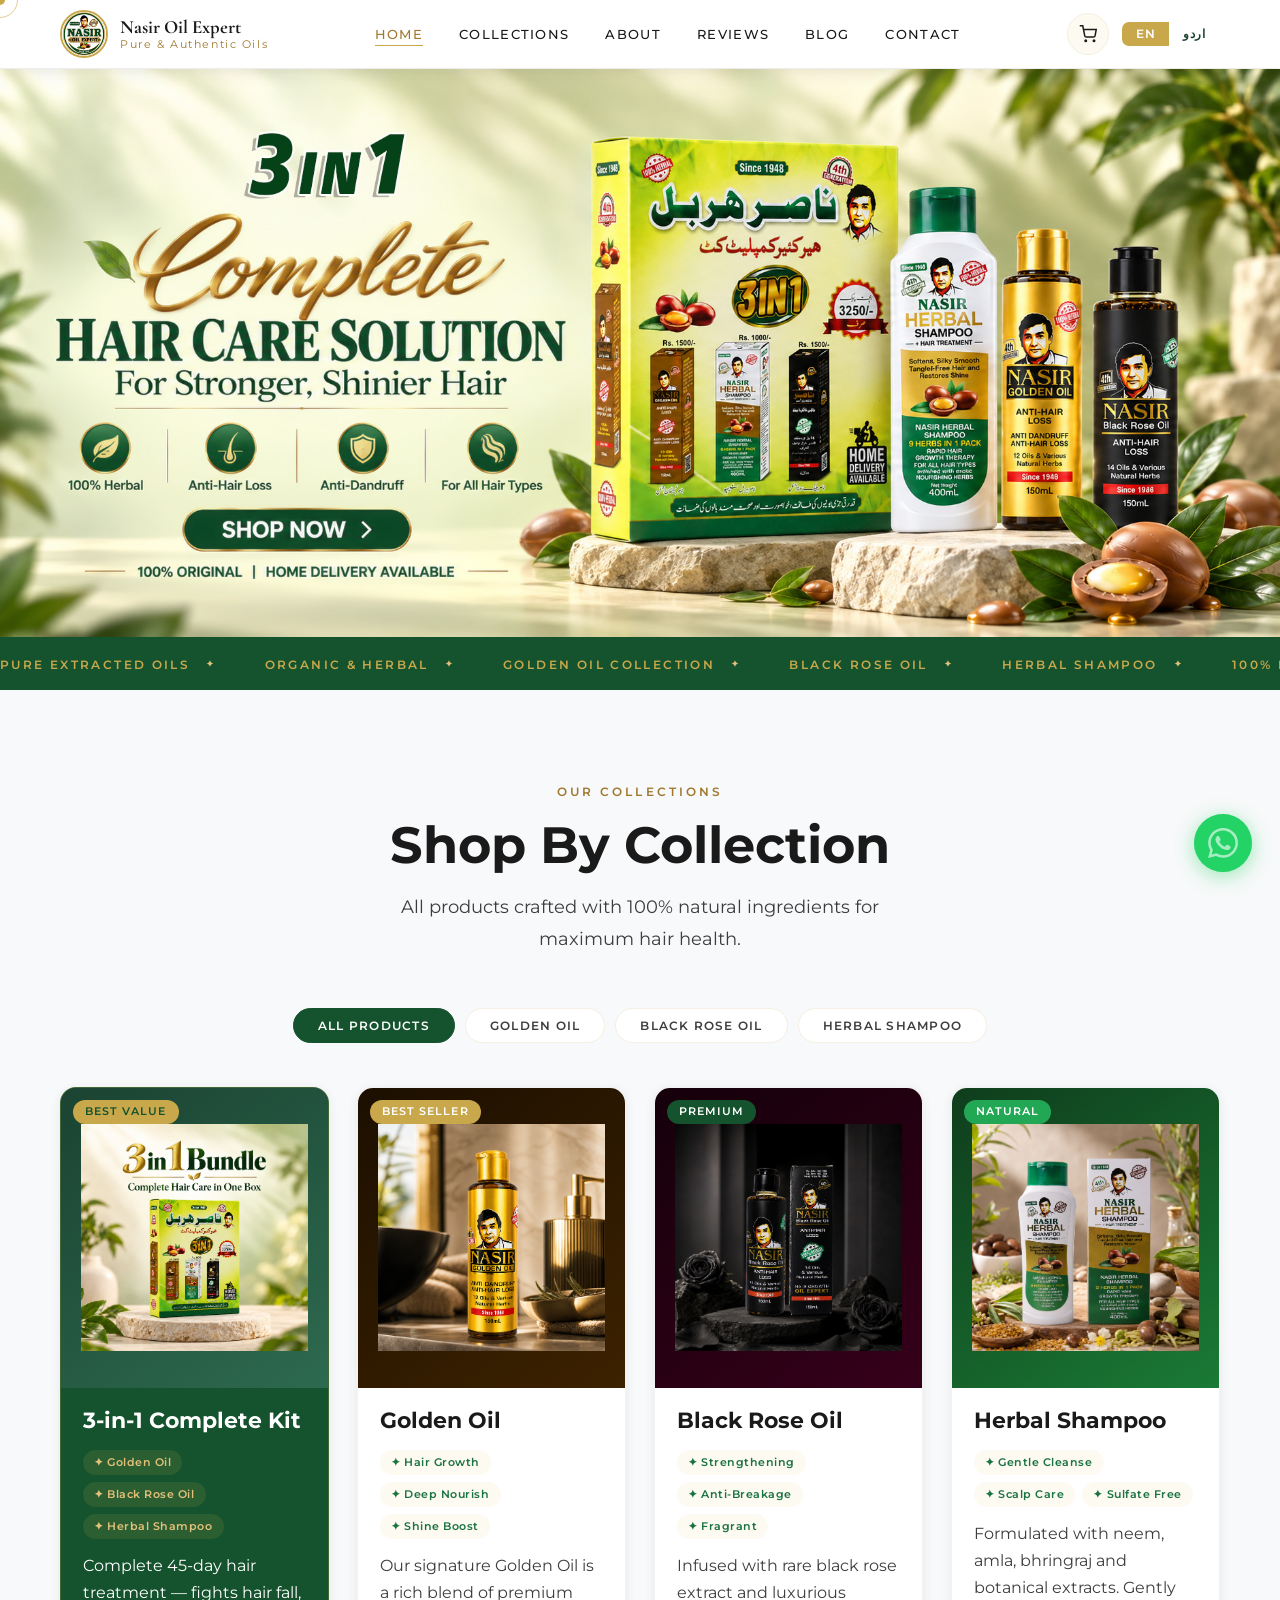
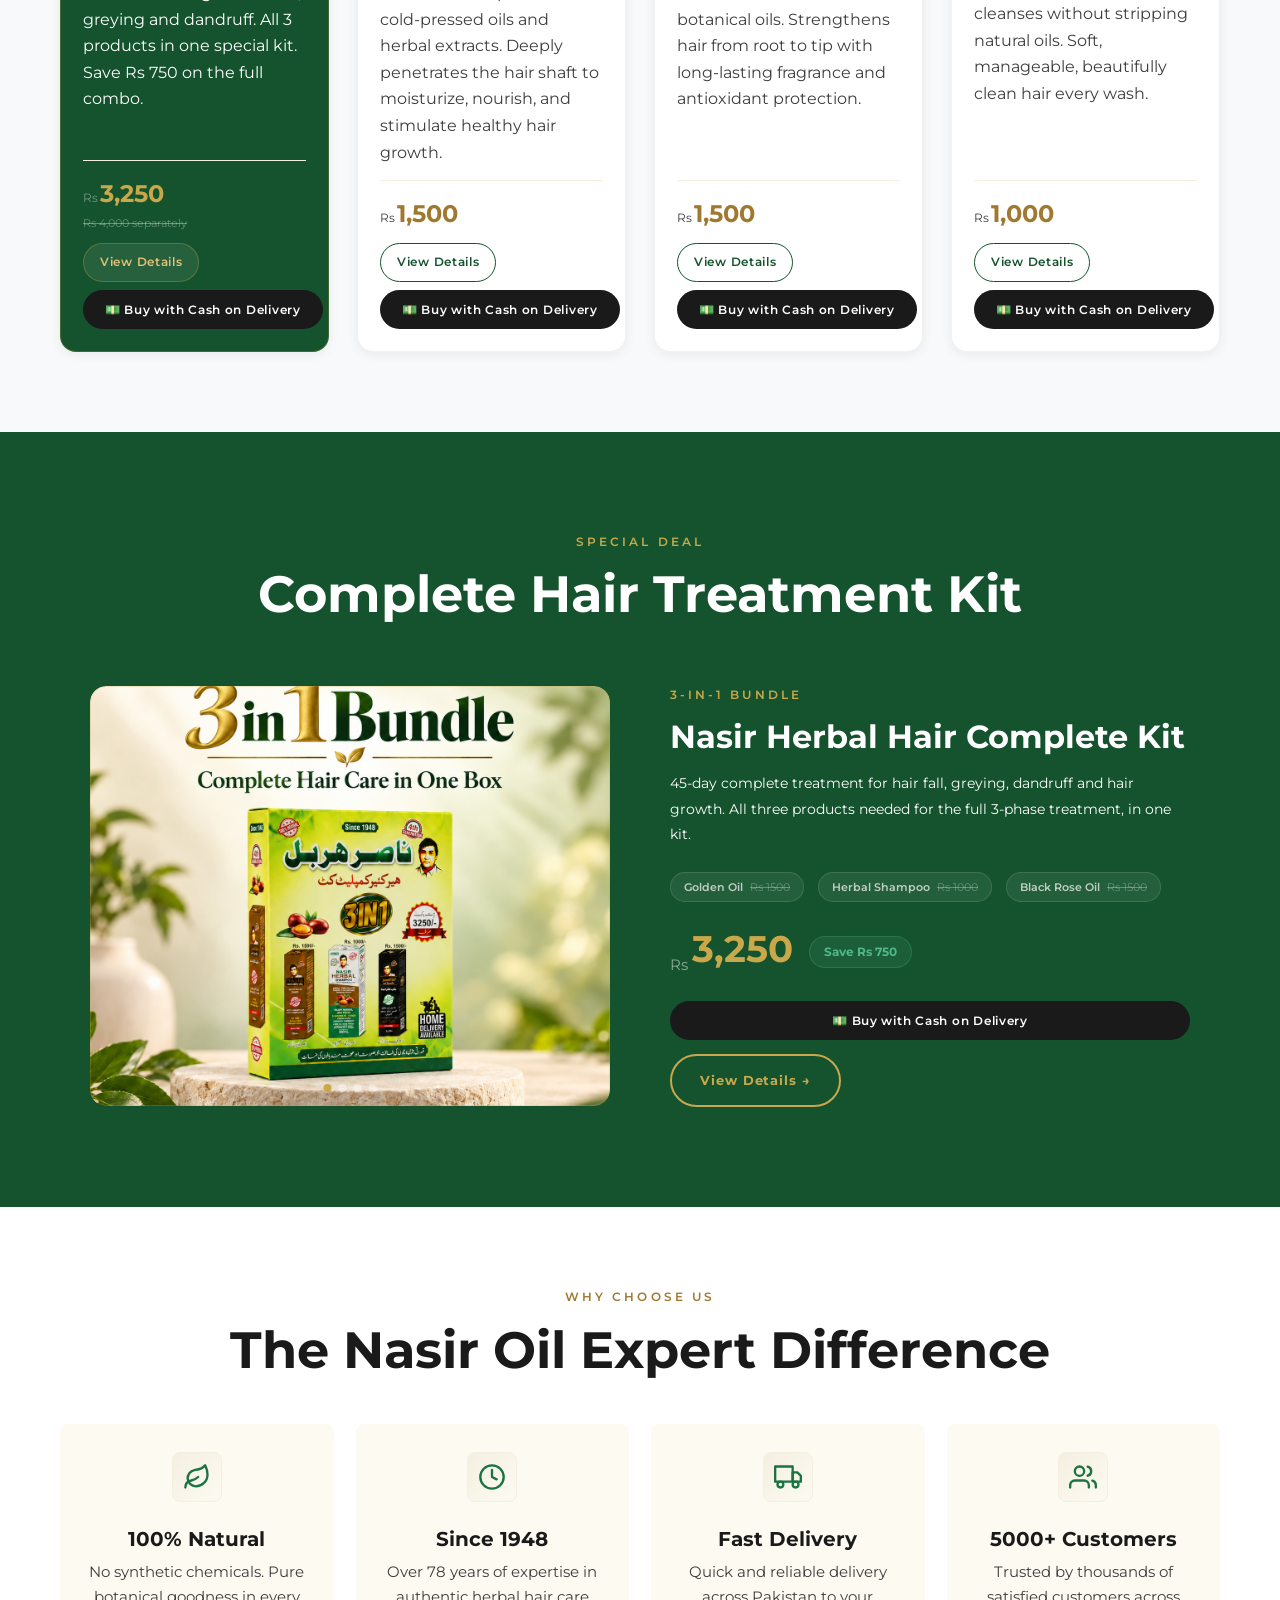
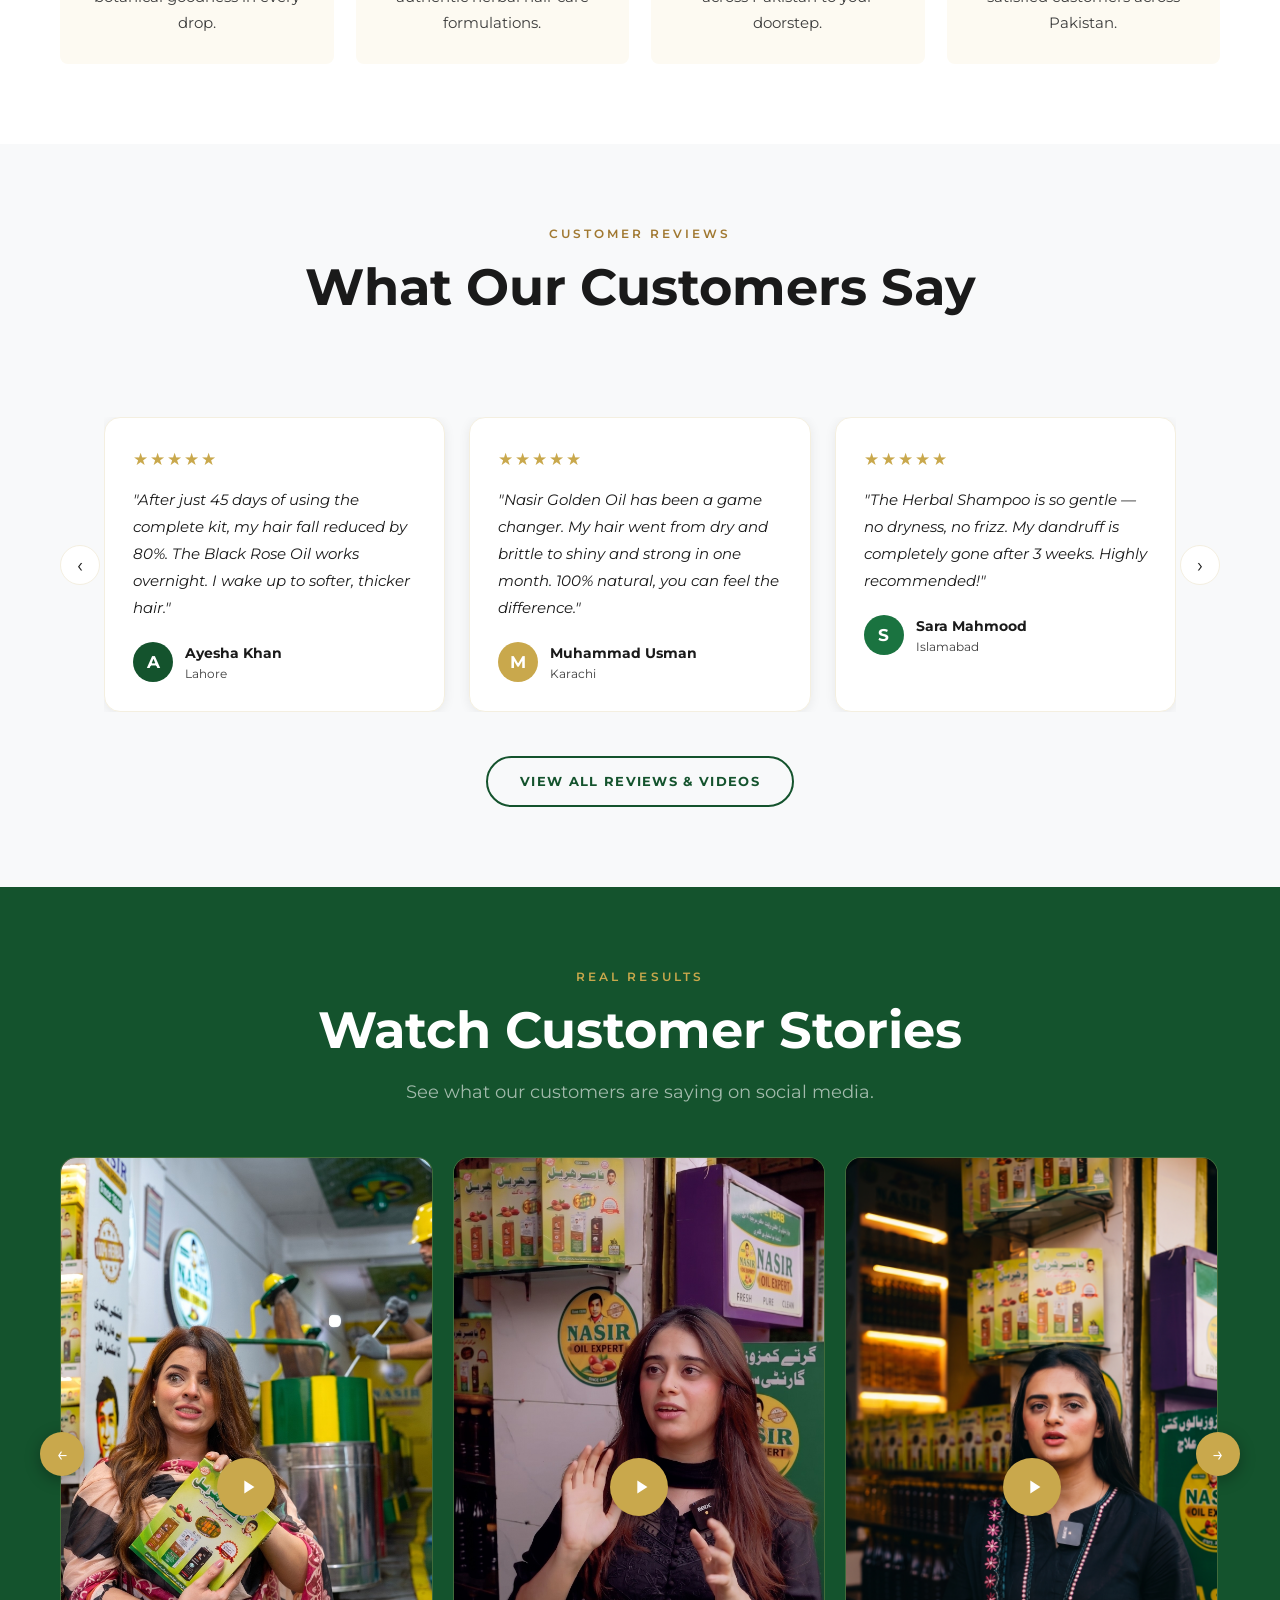
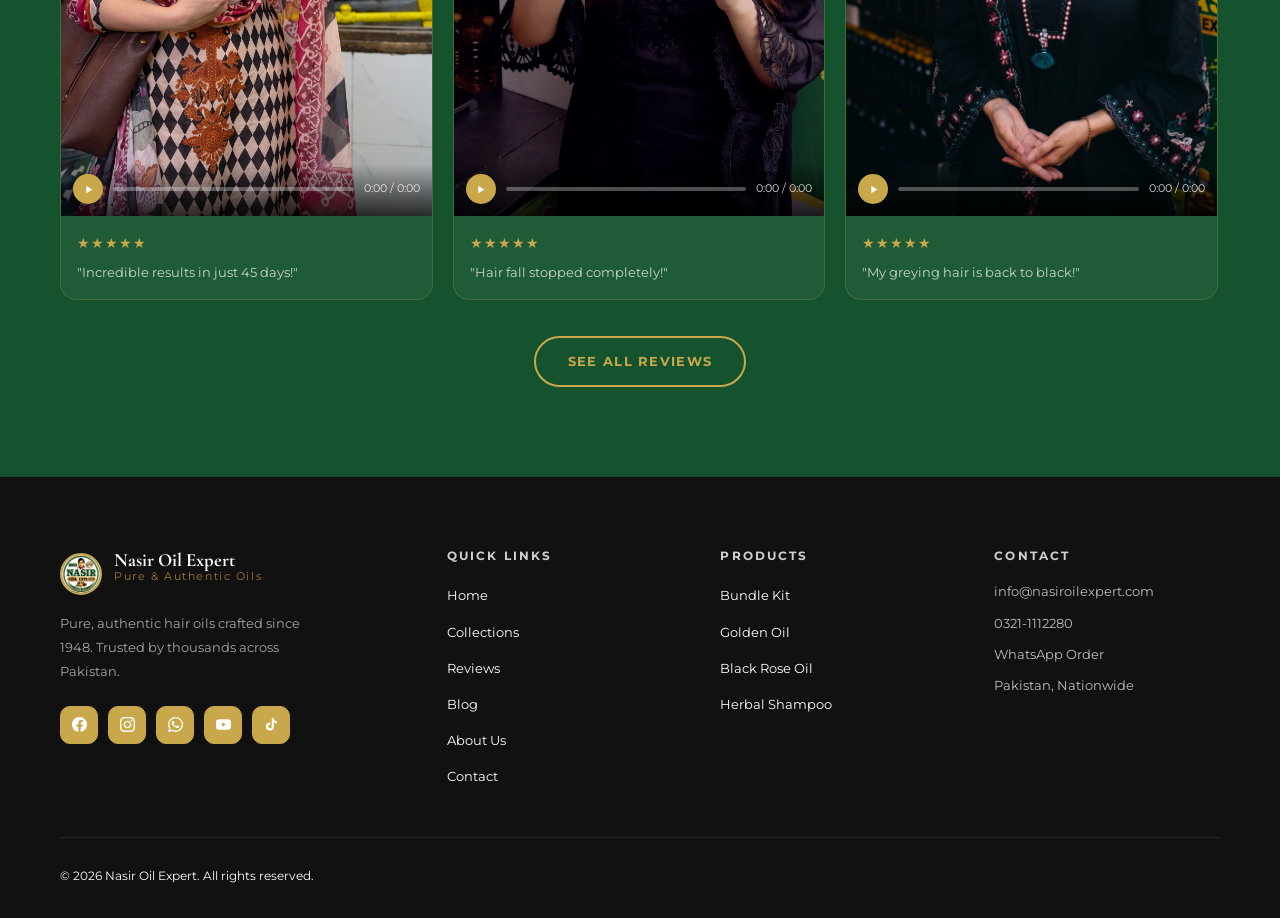
==== commit 0e404530: "Add blog section with first post: best hair oil for hair growth in Pakistan Blog listing at /blog/, " ====
--- a/index.html
+++ b/index.html
@@ -1,6 +1,14 @@
-﻿<!DOCTYPE html>
+<!DOCTYPE html>
 <html lang="en">
 <head>
+<!-- Google tag (gtag.js) -->
+<script async src="https://www.googletagmanager.com/gtag/js?id=G-N2RWM9N4GE"></script>
+<script>
+  window.dataLayer = window.dataLayer || [];
+  function gtag(){dataLayer.push(arguments);}
+  gtag('js', new Date());
+  gtag('config', 'G-N2RWM9N4GE');
+</script>
 <!-- Meta Pixel Code -->
 <script>
 !function(f,b,e,v,n,t,s)
@@ -18,6 +26,14 @@
 src="https://www.facebook.com/tr?id=1622312982781463&ev=PageView&noscript=1"
 /></noscript>
 <!-- End Meta Pixel Code -->
+<!-- Google tag (gtag.js) -->
+<script async src="https://www.googletagmanager.com/gtag/js?id=G-N2RWM9N4GE"></script>
+<script>
+  window.dataLayer = window.dataLayer || [];
+  function gtag(){dataLayer.push(arguments);}
+  gtag('js', new Date());
+  gtag('config', 'G-N2RWM9N4GE');
+</script>
   <meta charset="UTF-8" />
   <meta name="viewport" content="width=device-width, initial-scale=1.0" />
   <title>Nasir Oil Expert |  Pure & Authentic Hair Oils</title>
@@ -194,7 +210,7 @@
     <li><a href="/" class="active" data-i18n="nav.home">Home</a></li>
     <li class="nav-has-dropdown"><a href="products" data-i18n="nav.collections">Collections &#9660;</a><ul class="nav-dropdown"><li><a href="bundle-kit" data-i18n="nav.bundleKit">Bundle Kit</a></li><li><a href="golden-oil" data-i18n="nav.goldenOil">Golden Oil</a></li><li><a href="black-rose-oil" data-i18n="nav.blackRoseOil">Black Rose Oil</a></li><li><a href="herbal-shampoo" data-i18n="nav.herbalShampoo">Herbal Shampoo</a></li></ul></li>
     <li><a href="about" data-i18n="nav.about">About</a></li>
-    <li><a href="reviews" data-i18n="nav.reviews">Reviews</a></li>
+    <li><a href="reviews" data-i18n="nav.reviews">Reviews</a></li><li><a href="/blog/" data-i18n="nav.blog">Blog</a></li>
     <li><a href="contact" data-i18n="nav.contact">Contact</a></li>
   </ul>
   <div class="nav-right">
@@ -220,6 +236,7 @@
   <a href="about" data-i18n="nav.about">About</a>
   <a href="contact" data-i18n="nav.contact">Contact</a>
   <a href="reviews" data-i18n="nav.reviews">Reviews</a>
+  <a href="/blog/" data-i18n="nav.blog">Blog</a>
   <button class="lang-toggle" onclick="noeToggleLang()" data-active="en" style="margin:16px auto 0;display:flex;"><span>EN</span><span>&#1575;&#1585;&#1583;&#1608;</span></button>
 </div>
 
@@ -666,6 +683,7 @@
           <li><a href="/" data-i18n="ft.home">Home</a></li>
           <li><a href="products" data-i18n="ft.collections">Collections</a></li>
           <li><a href="reviews" data-i18n="ft.reviews">Reviews</a></li>
+          <li><a href="/blog/" data-i18n="ft.blog">Blog</a></li>
           <li><a href="about" data-i18n="ft.about">About Us</a></li>
           <li><a href="contact" data-i18n="ft.contactLink">Contact</a></li>
         </ul>
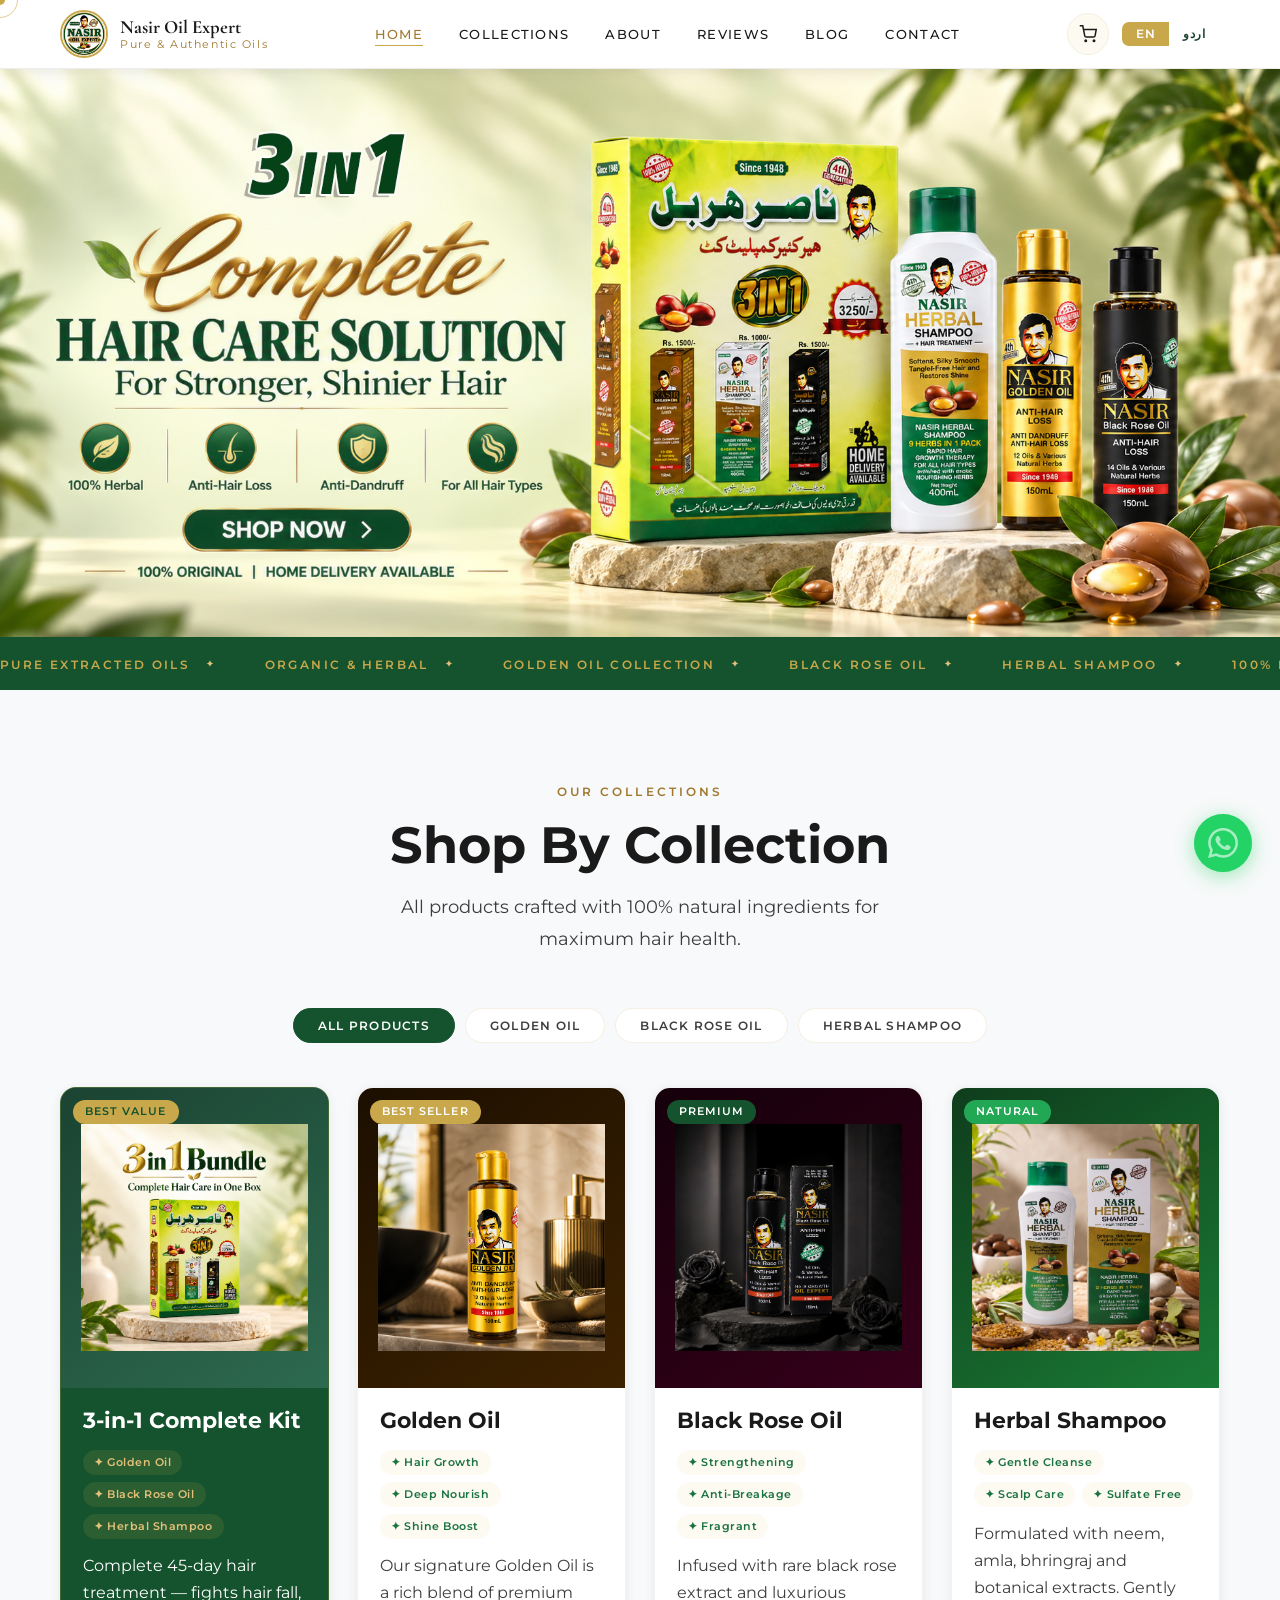
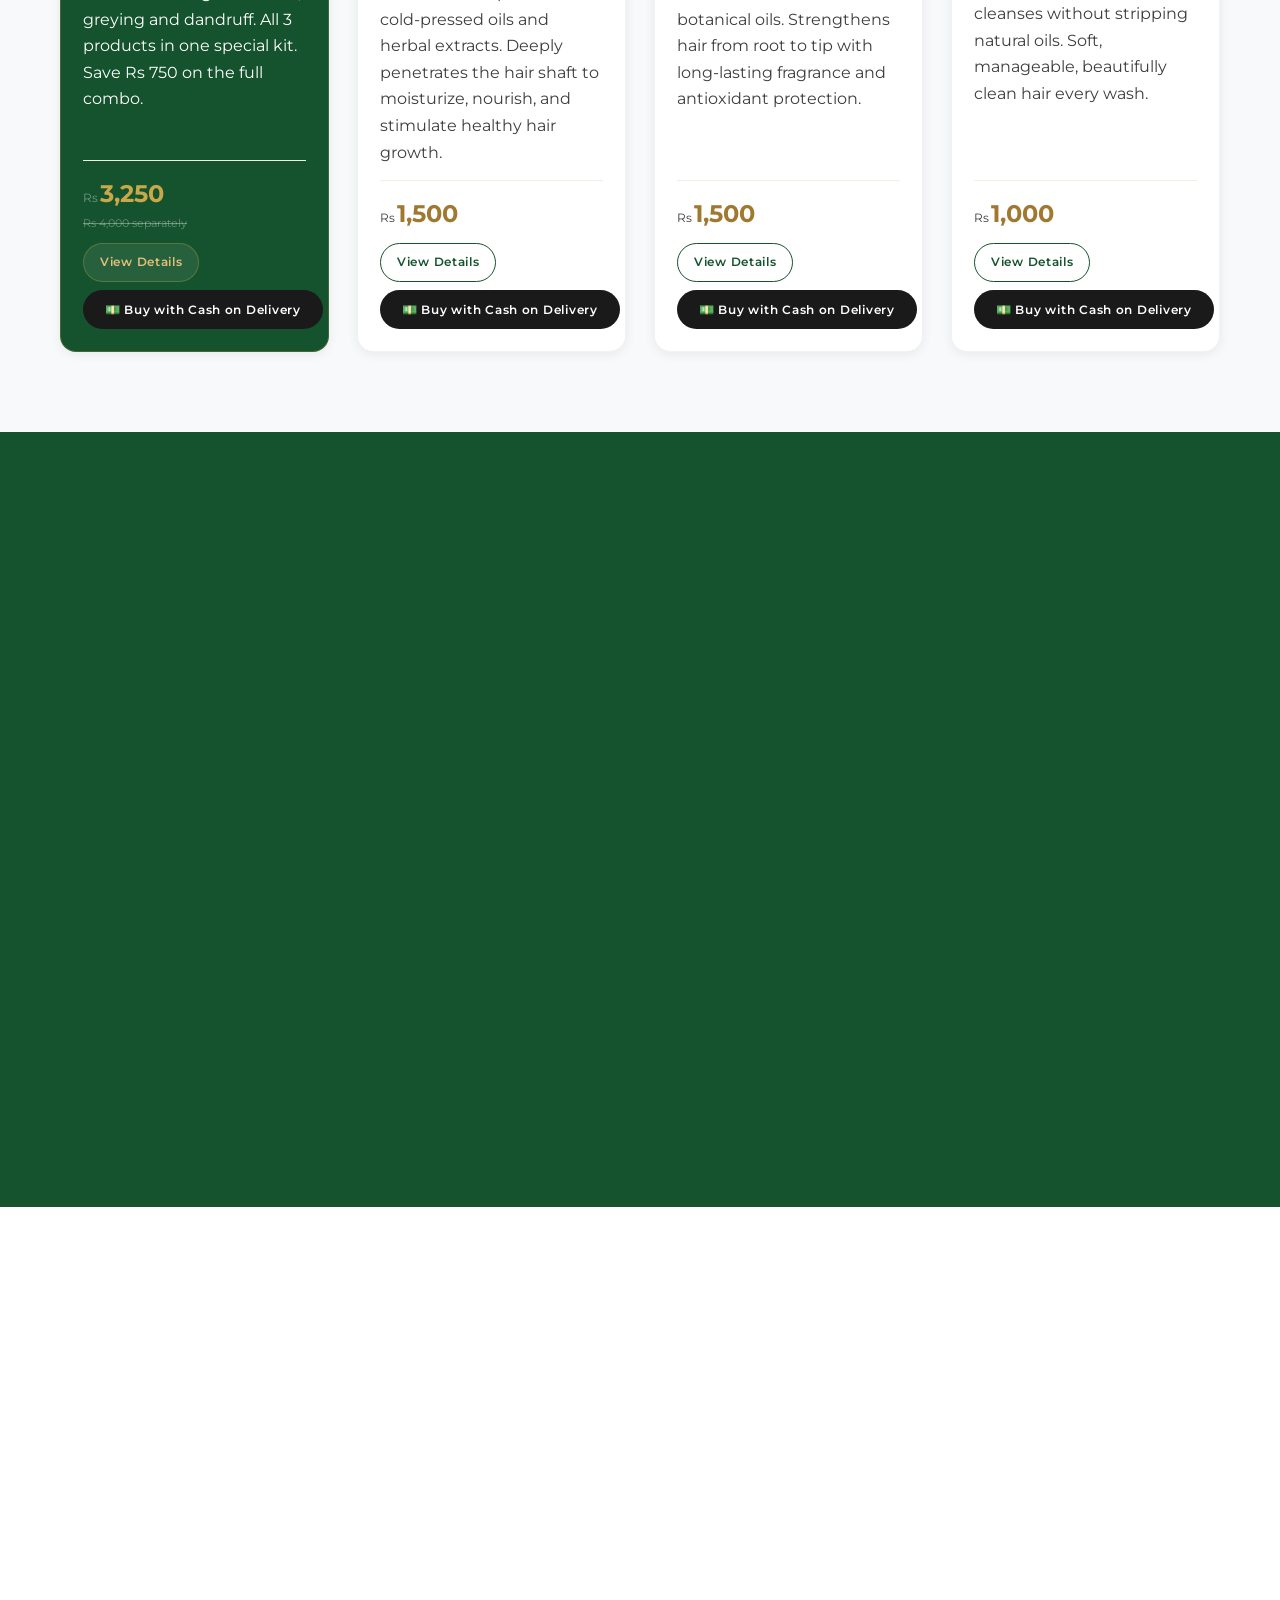
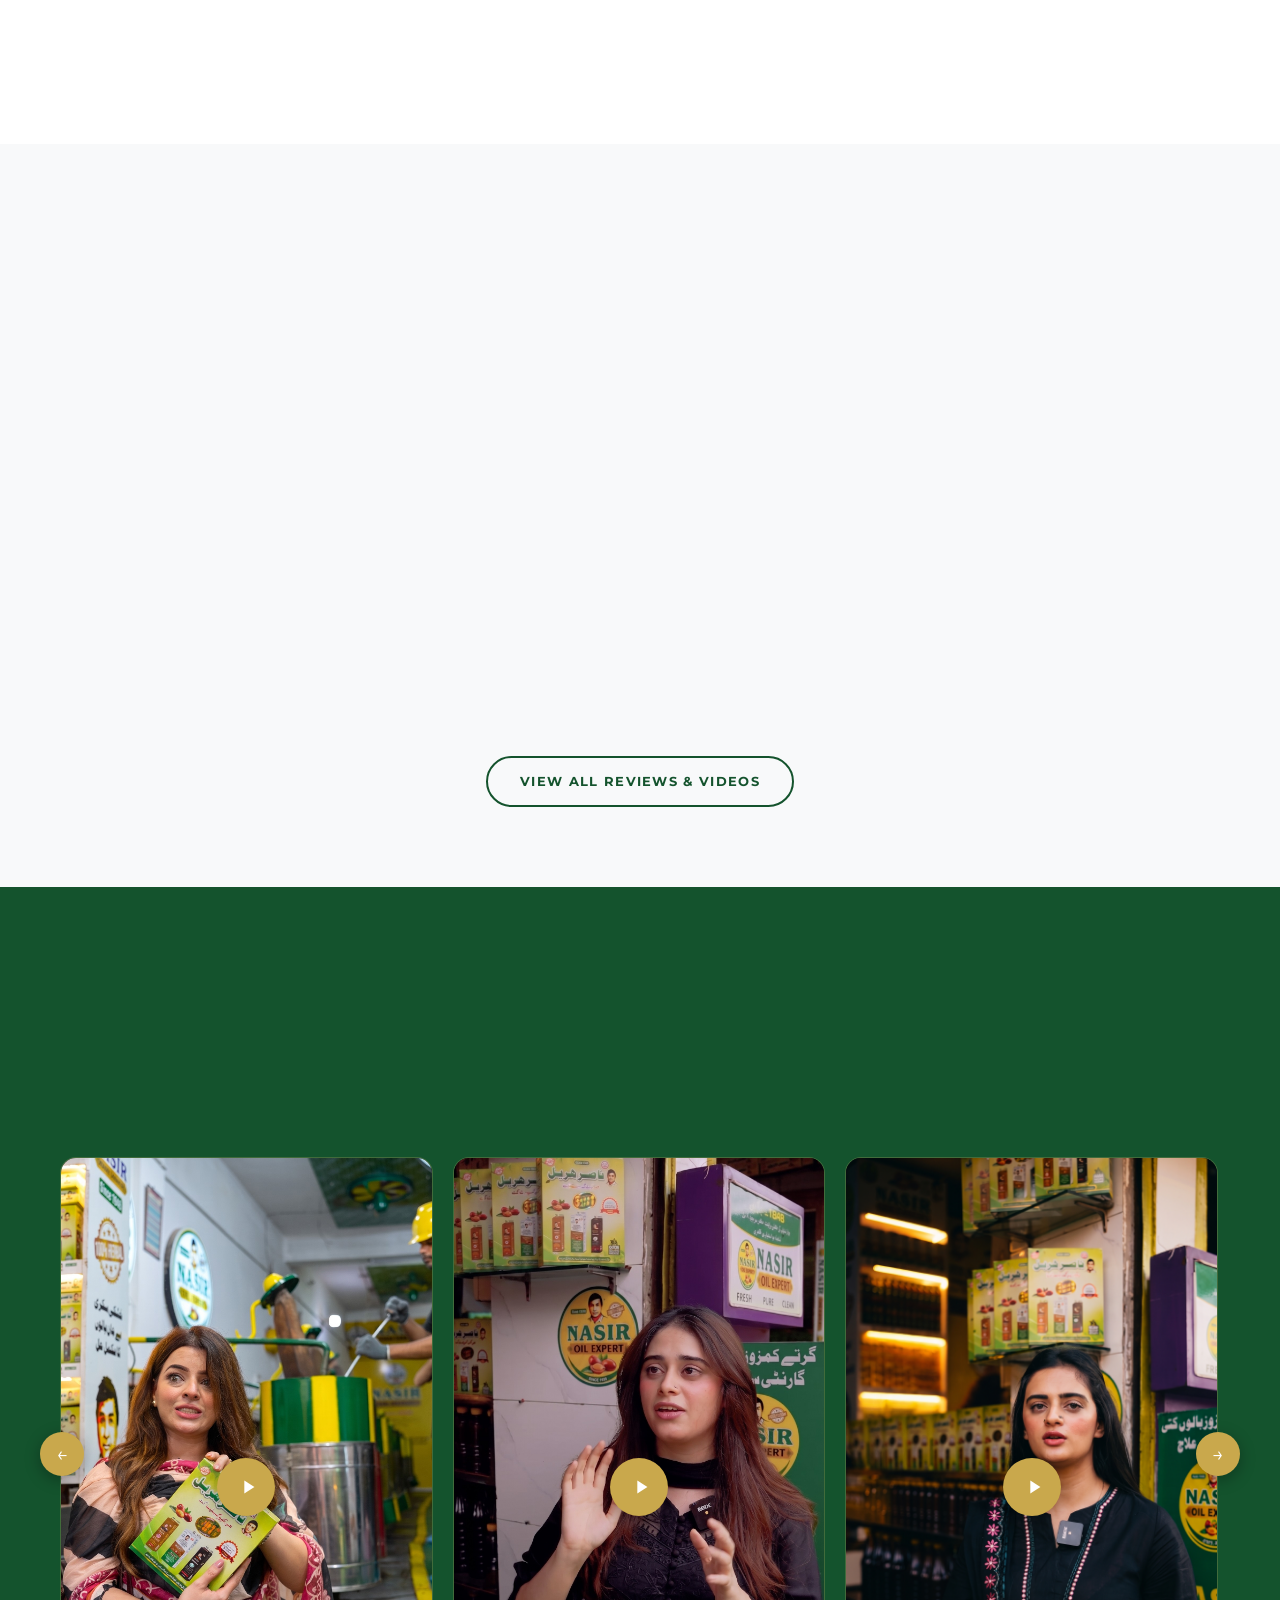
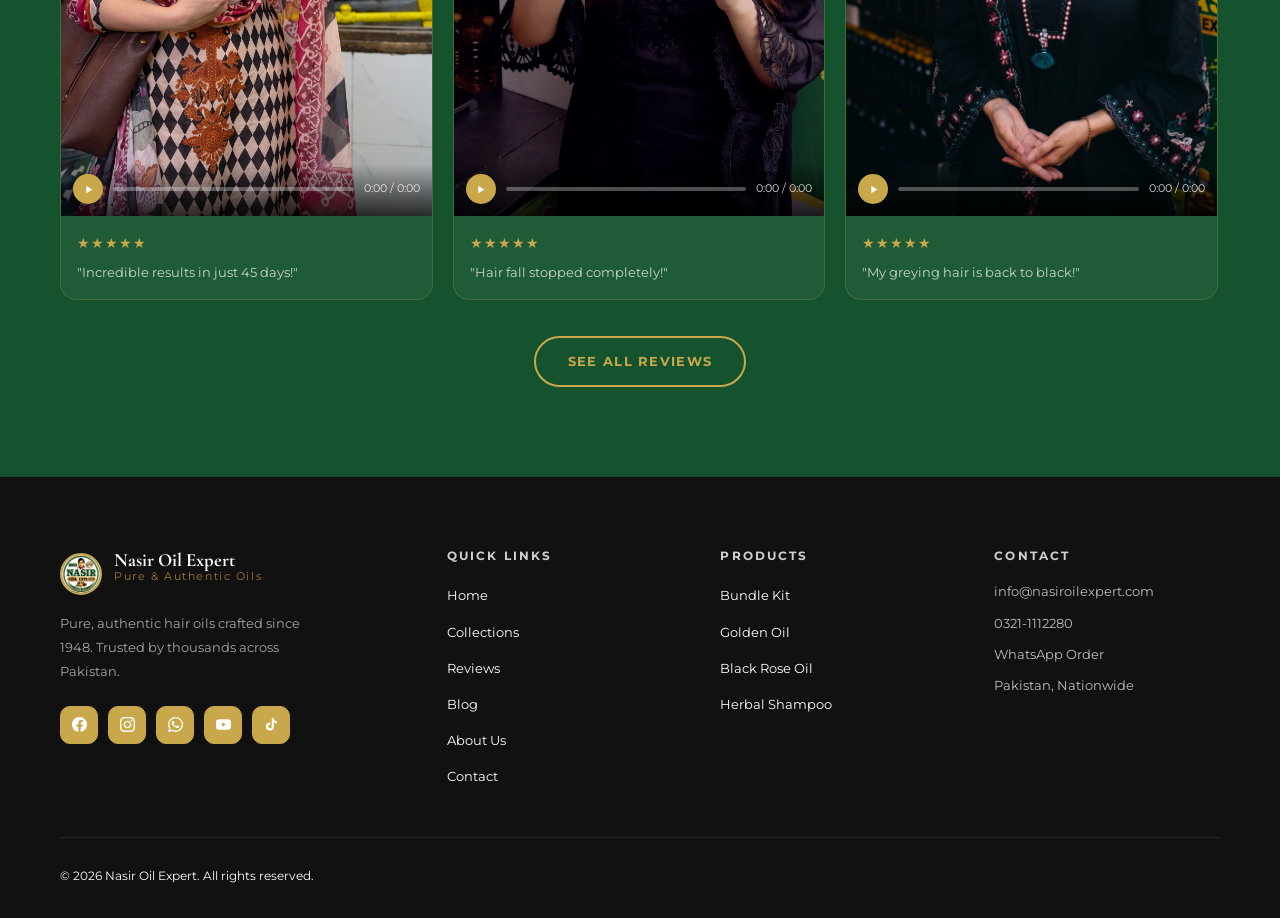
==== commit 8d4f94f9: "Fix duplicate GA tag on all 11 HTML pages Co-Authored-By: Claude Sonnet 4.6 <noreply@anthropic.com>" ====
--- a/index.html
+++ b/index.html
@@ -26,14 +26,6 @@
 src="https://www.facebook.com/tr?id=1622312982781463&ev=PageView&noscript=1"
 /></noscript>
 <!-- End Meta Pixel Code -->
-<!-- Google tag (gtag.js) -->
-<script async src="https://www.googletagmanager.com/gtag/js?id=G-N2RWM9N4GE"></script>
-<script>
-  window.dataLayer = window.dataLayer || [];
-  function gtag(){dataLayer.push(arguments);}
-  gtag('js', new Date());
-  gtag('config', 'G-N2RWM9N4GE');
-</script>
   <meta charset="UTF-8" />
   <meta name="viewport" content="width=device-width, initial-scale=1.0" />
   <title>Nasir Oil Expert |  Pure & Authentic Hair Oils</title>
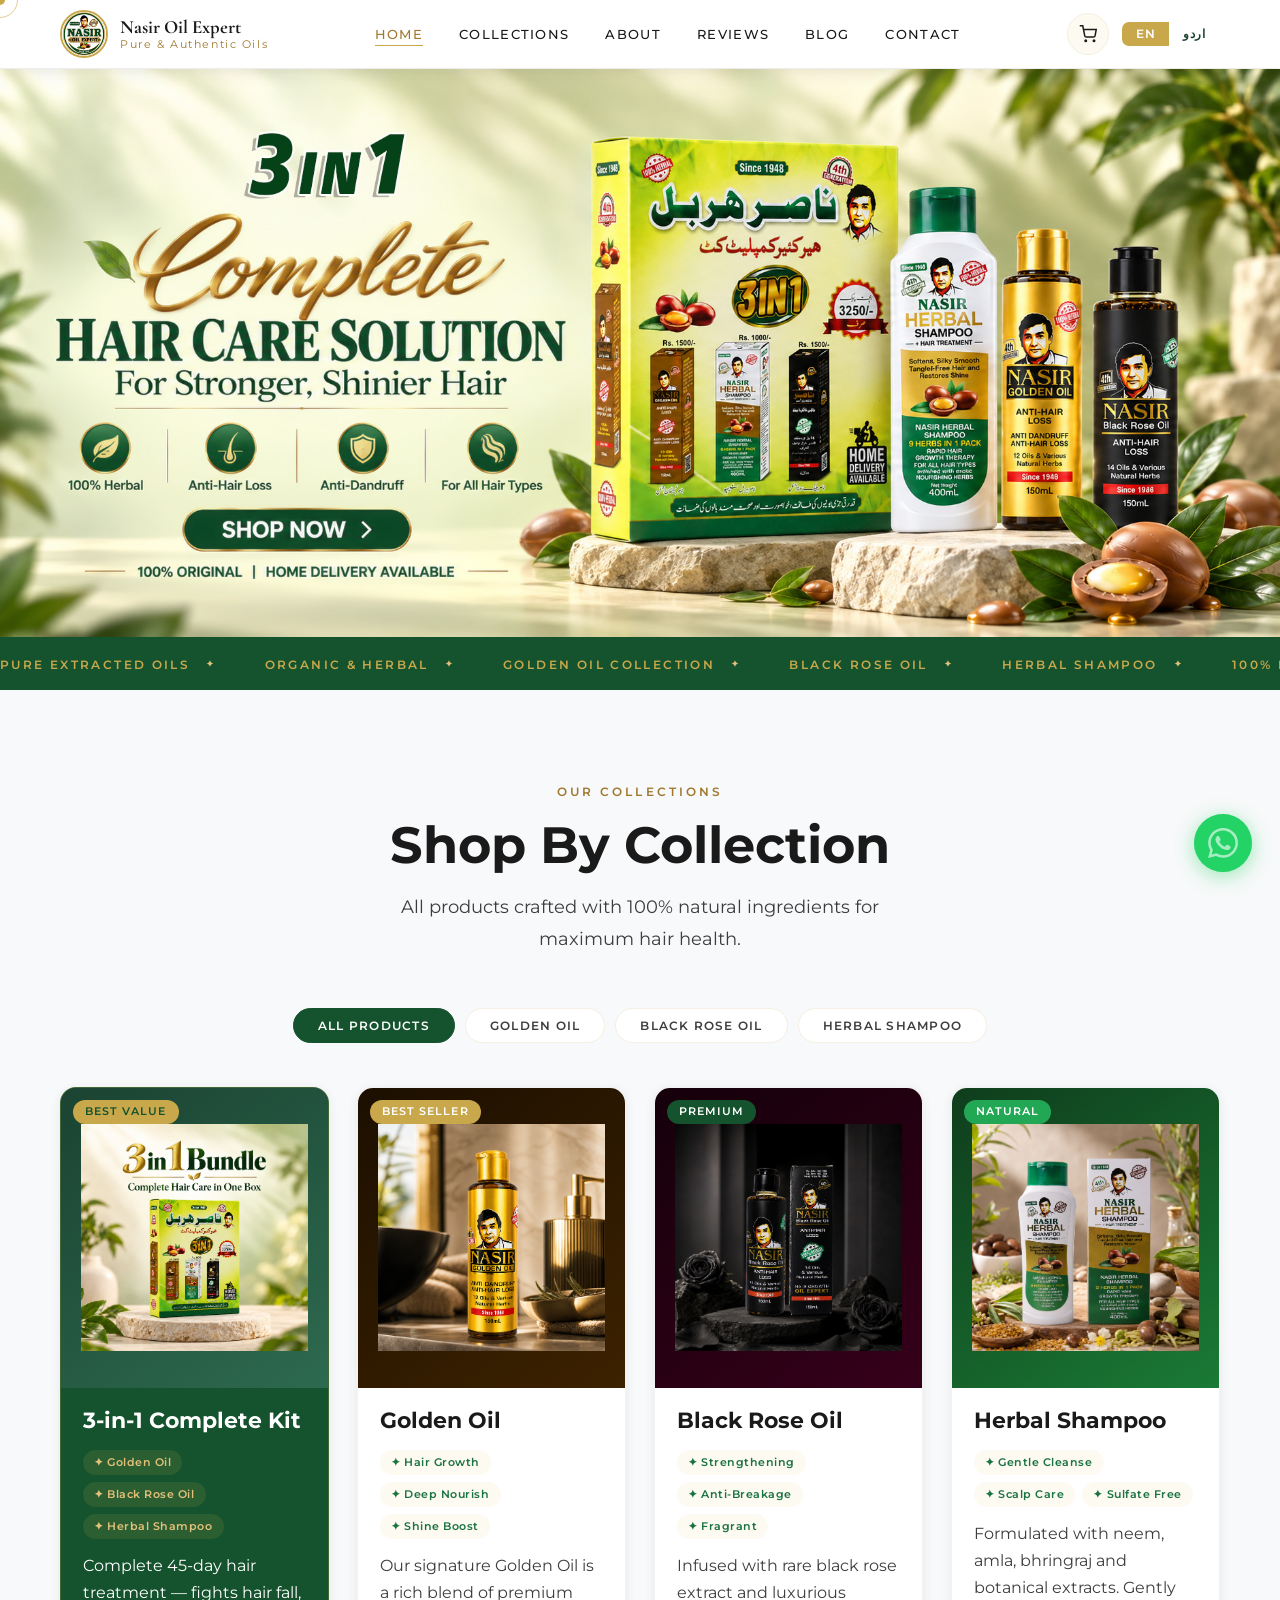
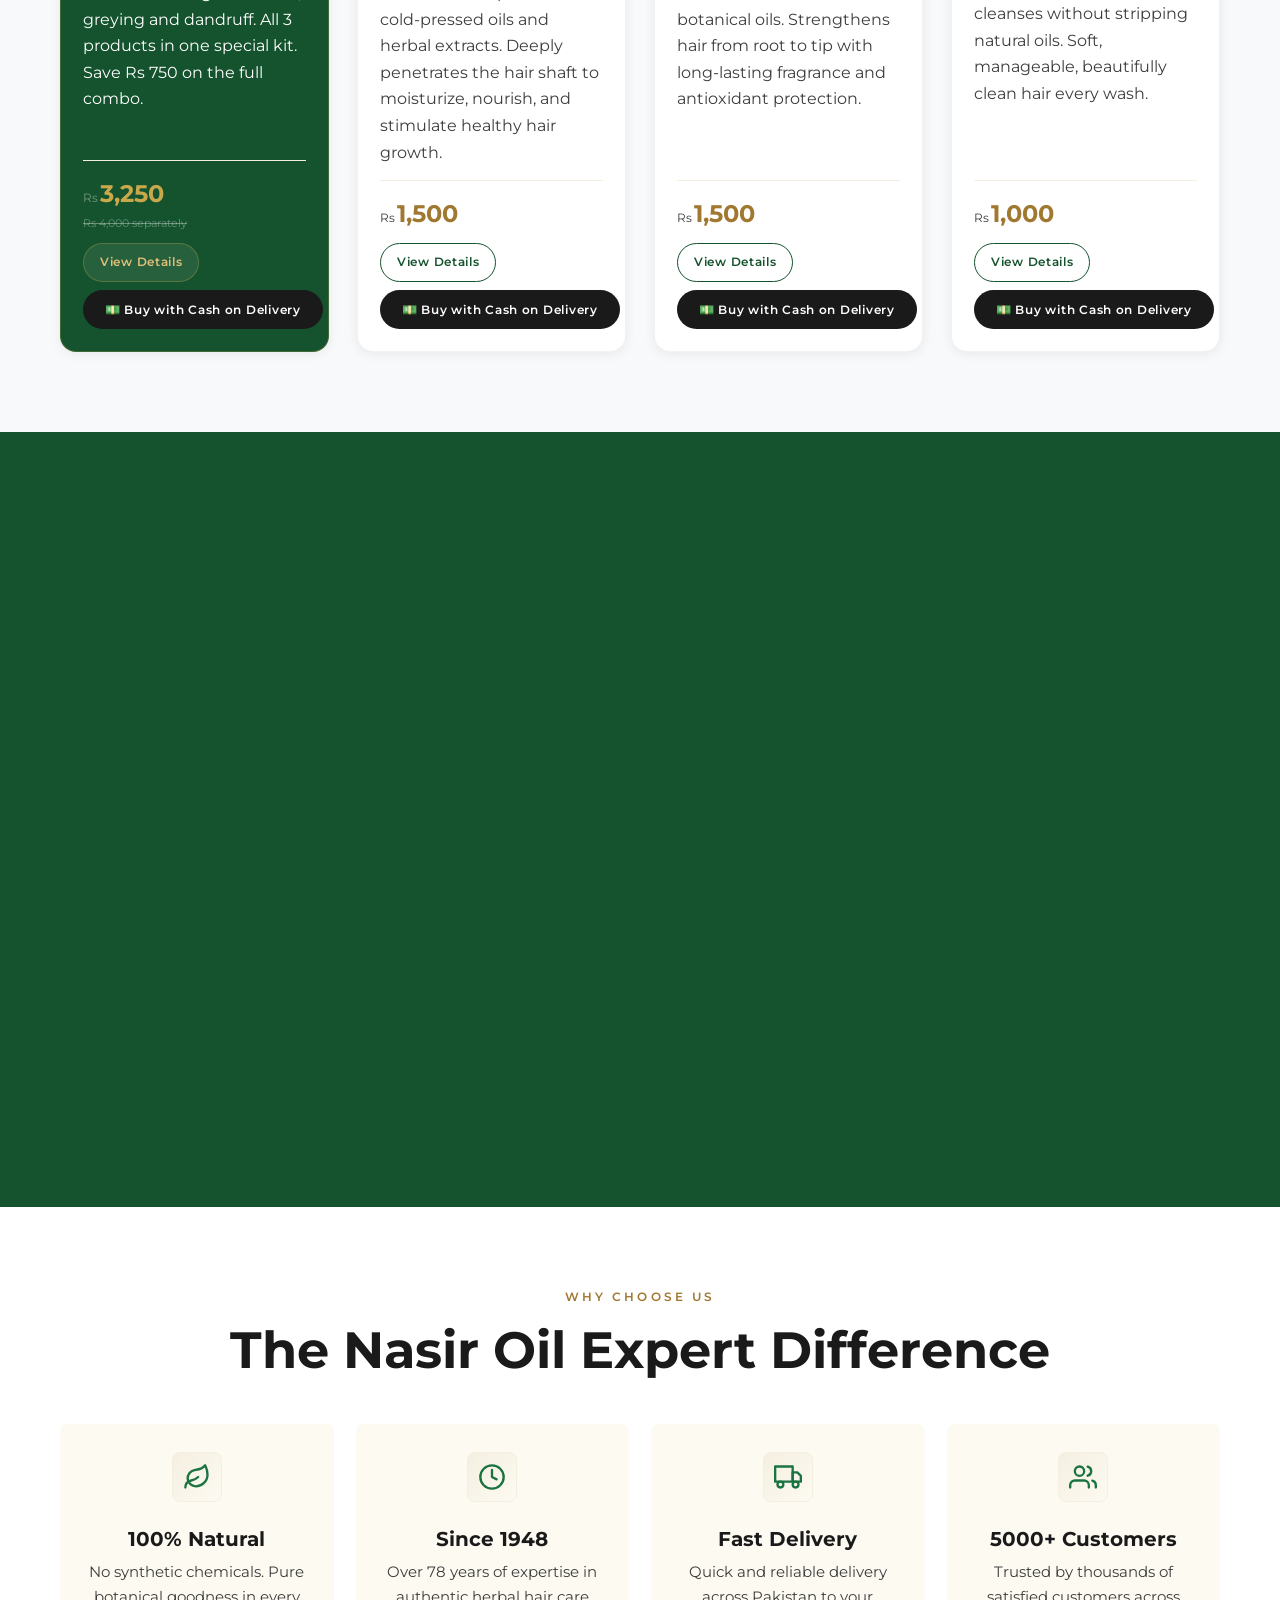
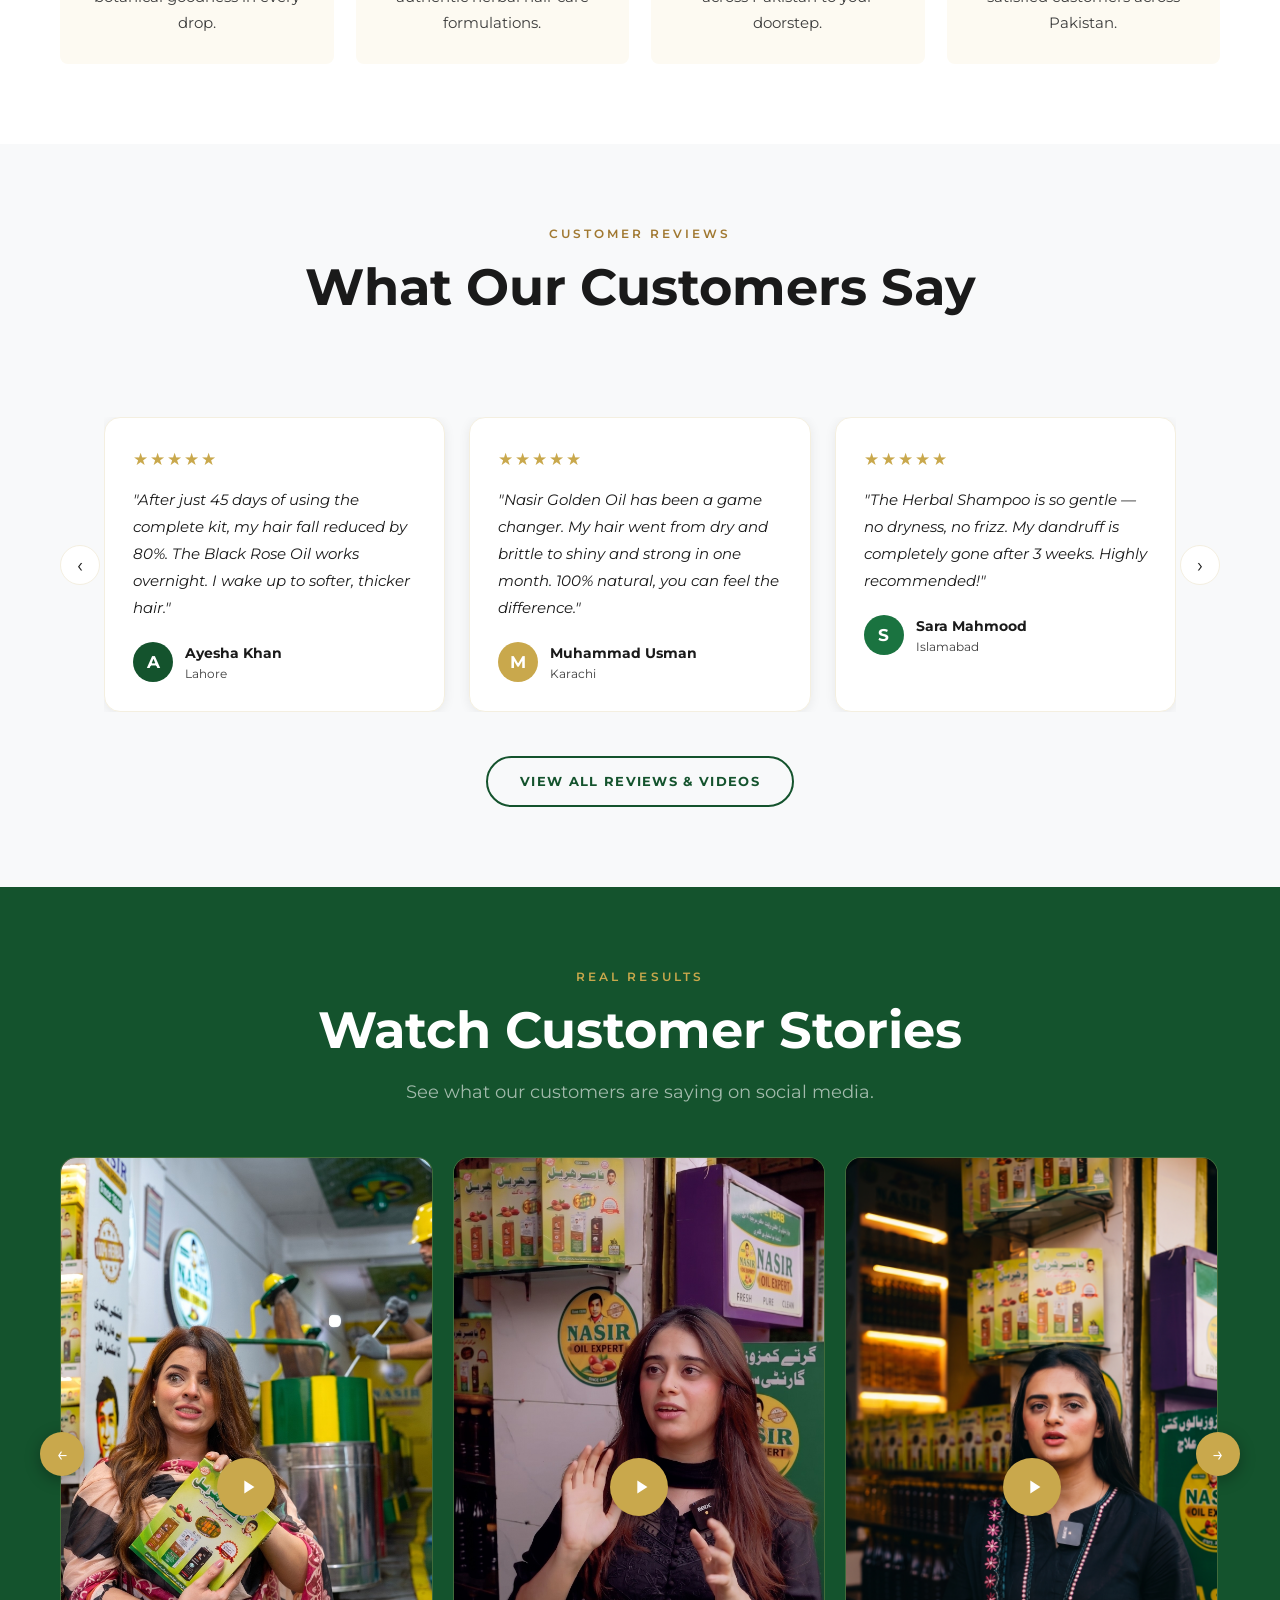
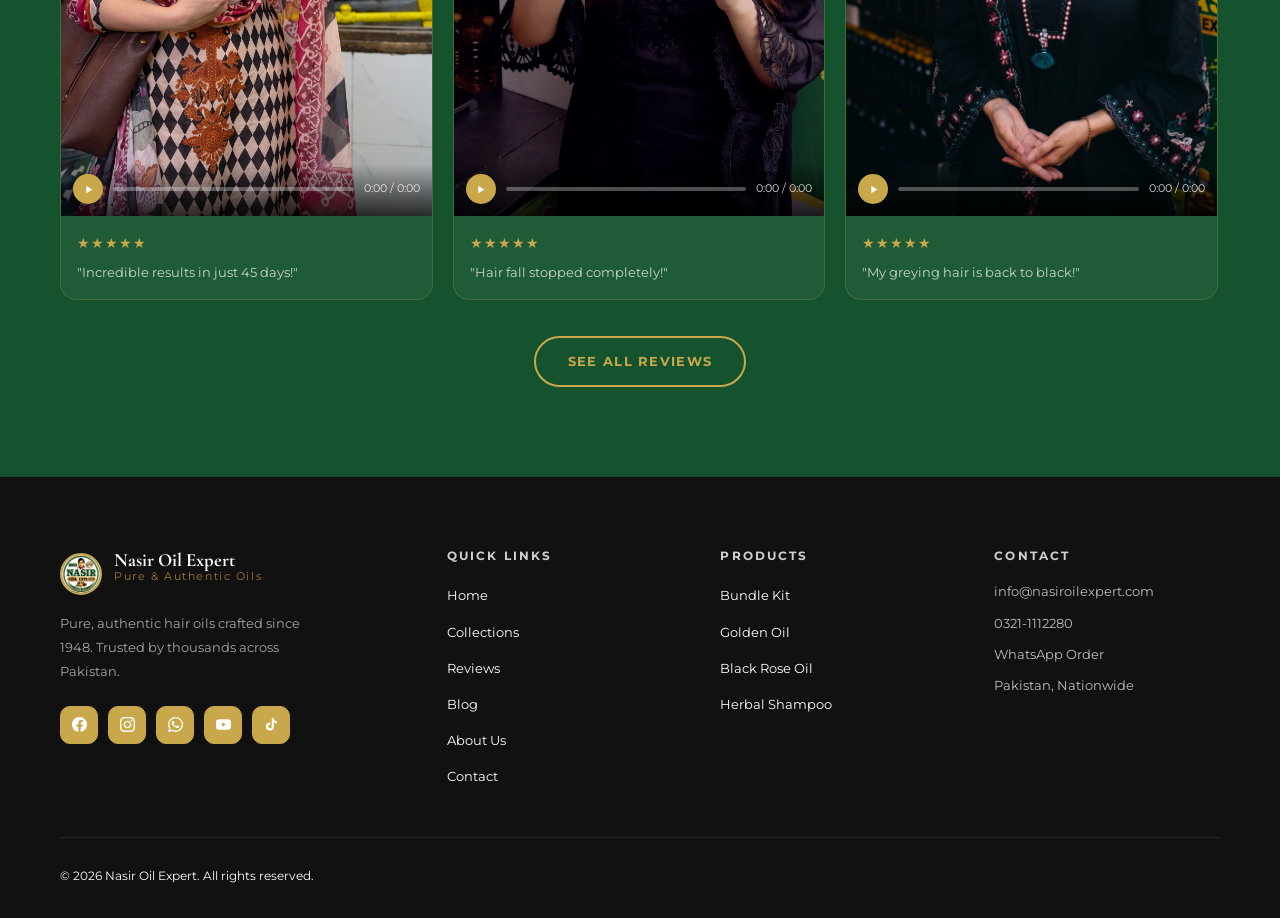
==== commit 677d4c5a: "Update Facebook page link to new URL across all pages Co-Authored-By: Claude Sonnet 4.6 <noreply@ant" ====
--- a/index.html
+++ b/index.html
@@ -61,7 +61,7 @@
           "url": "https://nasiroilexpert.com/images/logo.png"
         },
         "sameAs": [
-          "https://www.facebook.com/nasiroilexpert",
+          "https://www.facebook.com/share/19QpAj7k6t/",
           "https://www.instagram.com/nasiroilexpert",
           "https://www.youtube.com/@nasiroilexpert",
           "https://www.tiktok.com/@nasiroilexpert"
@@ -653,7 +653,7 @@
         </div>
         <p data-i18n="ft.brand.desc">Pure, authentic hair oils crafted since 1948. Trusted by thousands across Pakistan.</p>
         <div class="footer-socials">
-          <a href="https://www.facebook.com/nasiroilexpert" target="_blank" class="social-btn fb" title="Facebook">
+          <a href="https://www.facebook.com/share/19QpAj7k6t/" target="_blank" class="social-btn fb" title="Facebook">
             <svg width="15" height="15" fill="currentColor" viewBox="0 0 24 24"><path d="M24 12.073c0-6.627-5.373-12-12-12s-12 5.373-12 12c0 5.99 4.388 10.954 10.125 11.854v-8.385H7.078v-3.47h3.047V9.43c0-3.007 1.792-4.669 4.533-4.669 1.312 0 2.686.235 2.686.235v2.953H15.83c-1.491 0-1.956.925-1.956 1.874v2.25h3.328l-.532 3.47h-2.796v8.385C19.612 23.027 24 18.062 24 12.073z"/></svg>
           </a>
           <a href="https://www.instagram.com/nasiroilexpert" target="_blank" class="social-btn ig" title="Instagram">
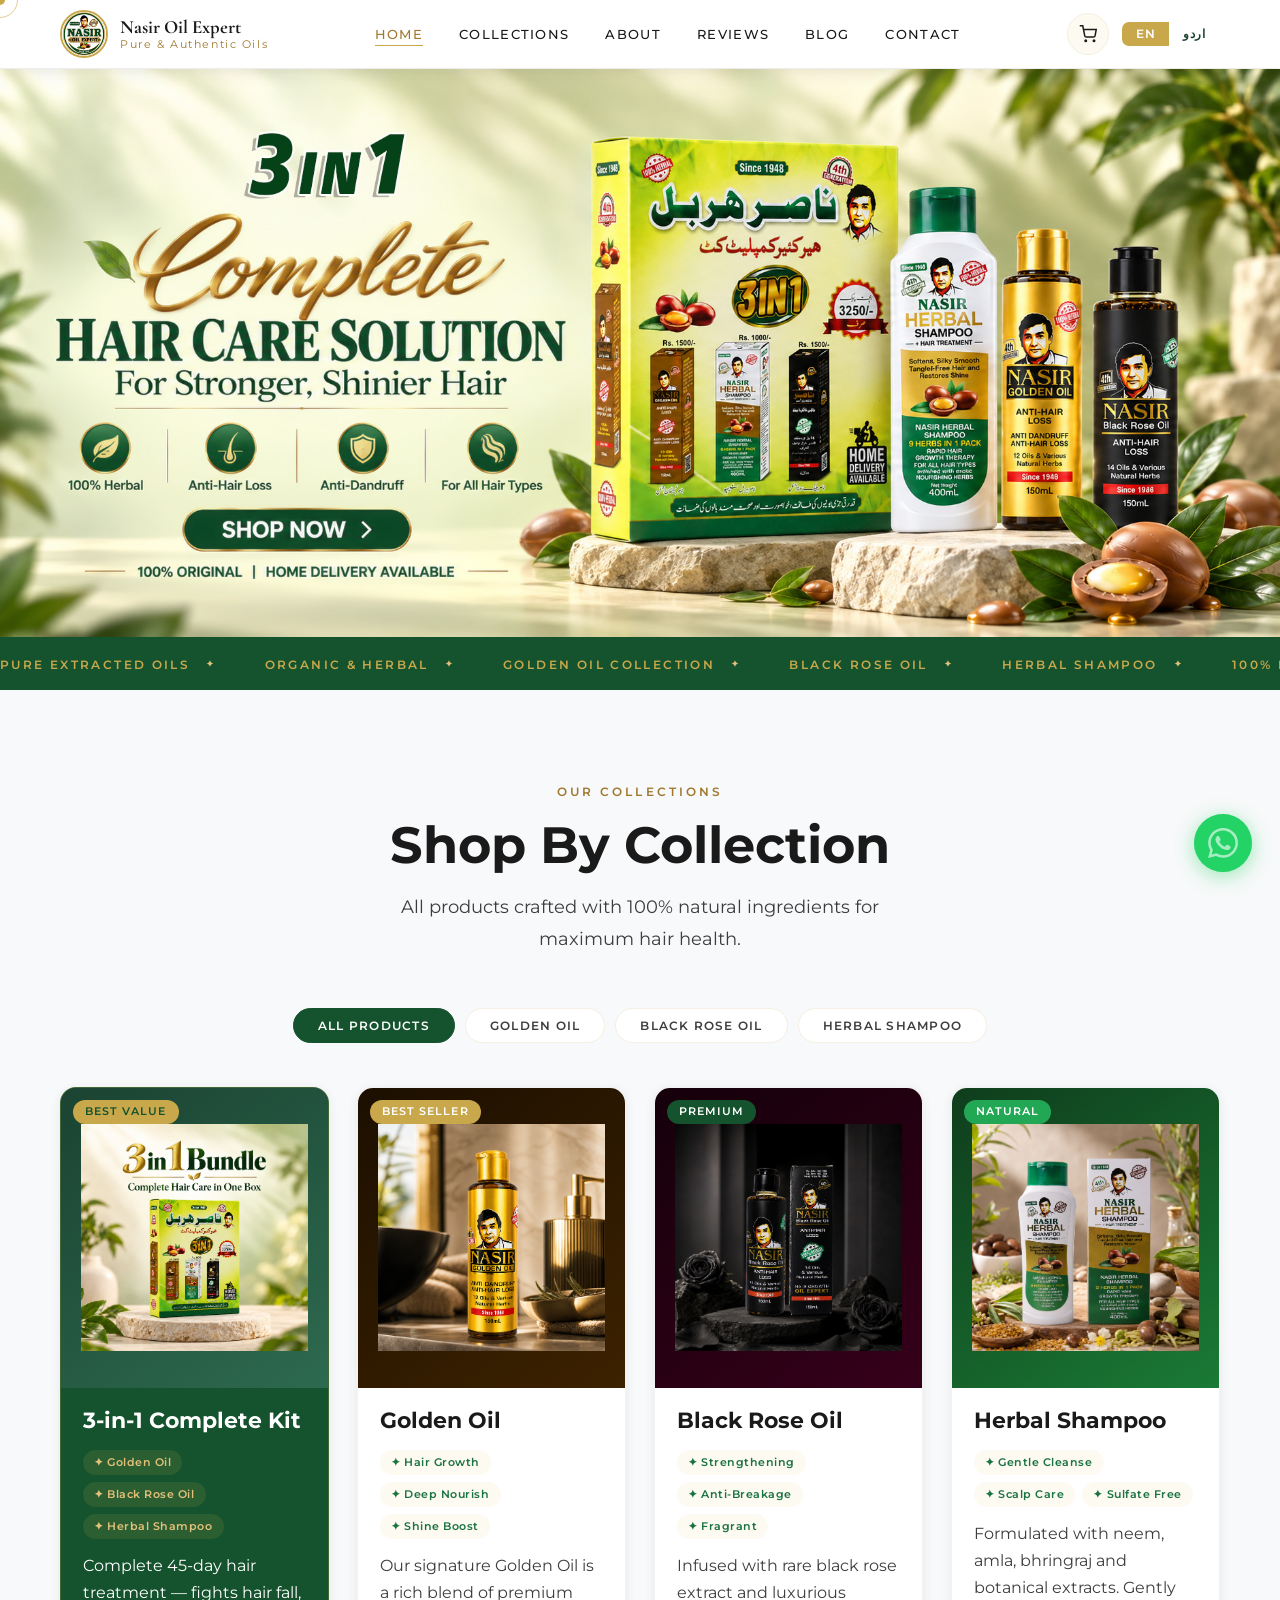
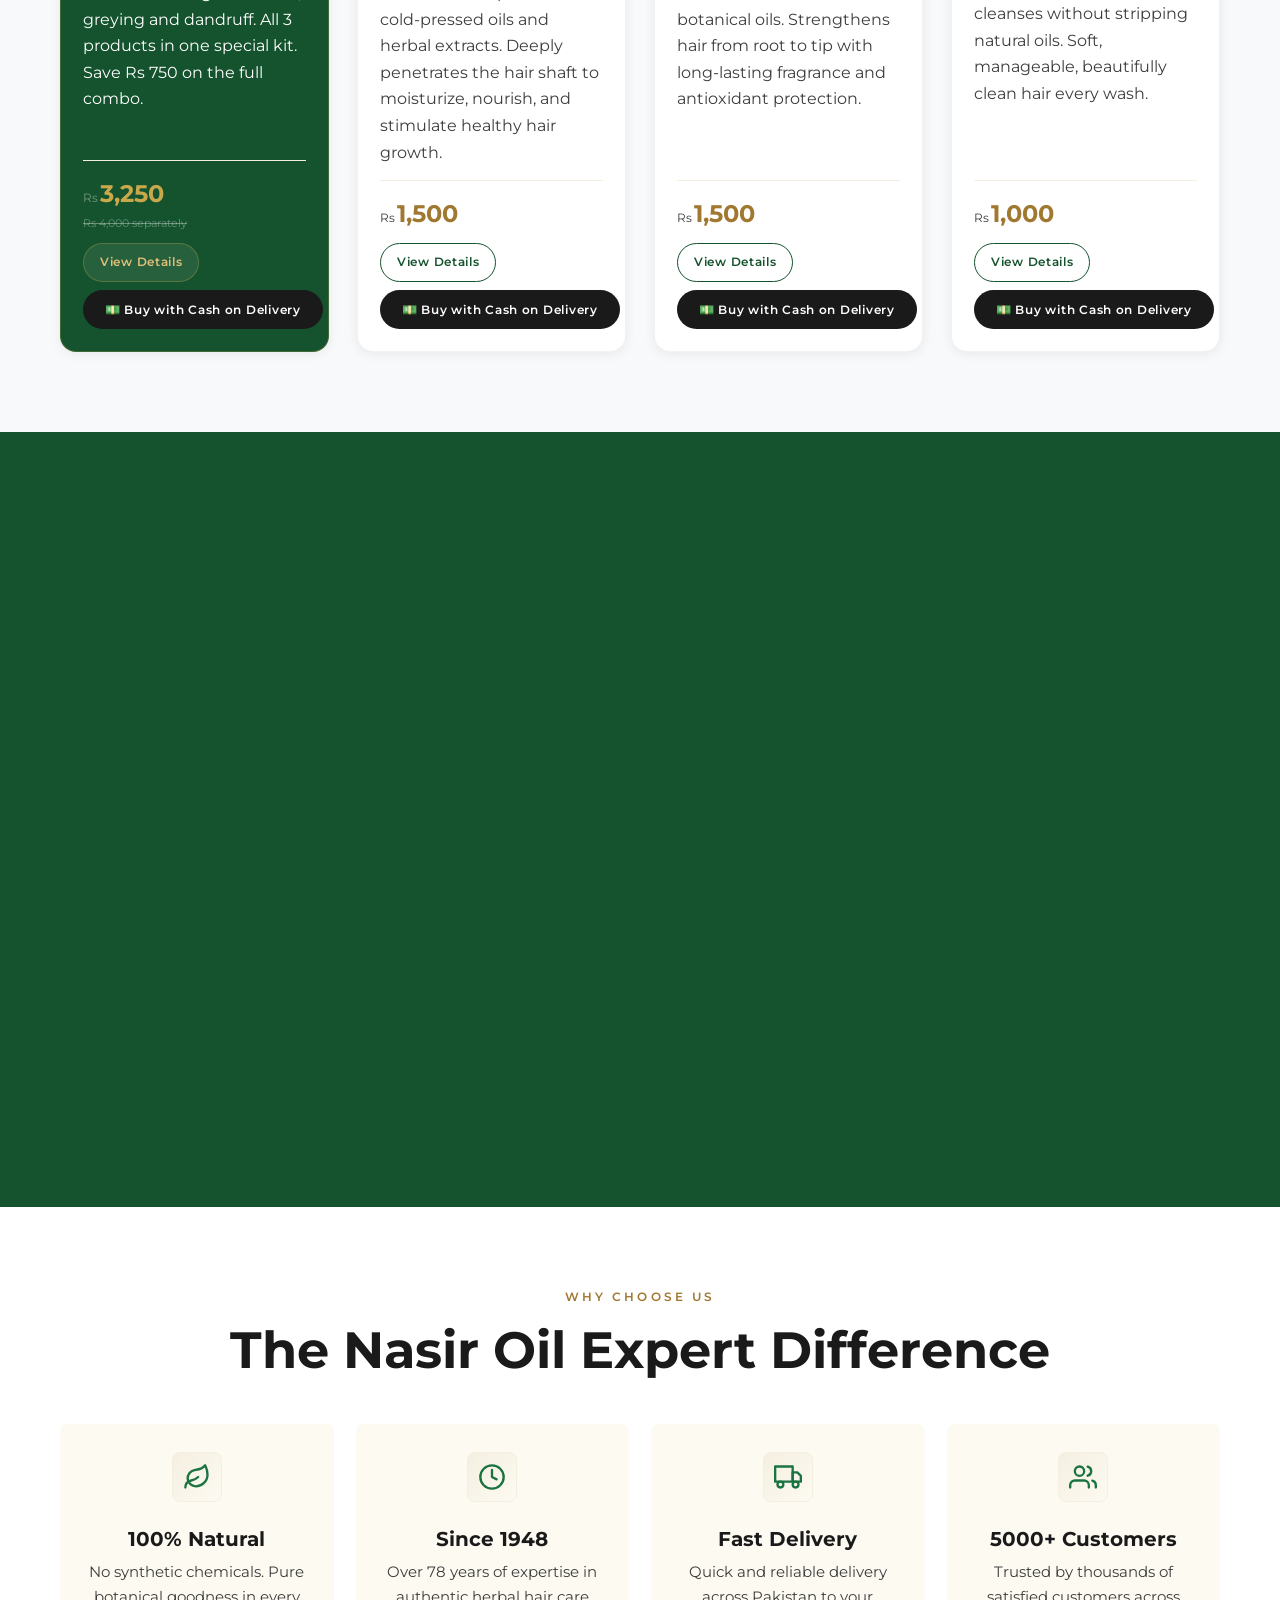
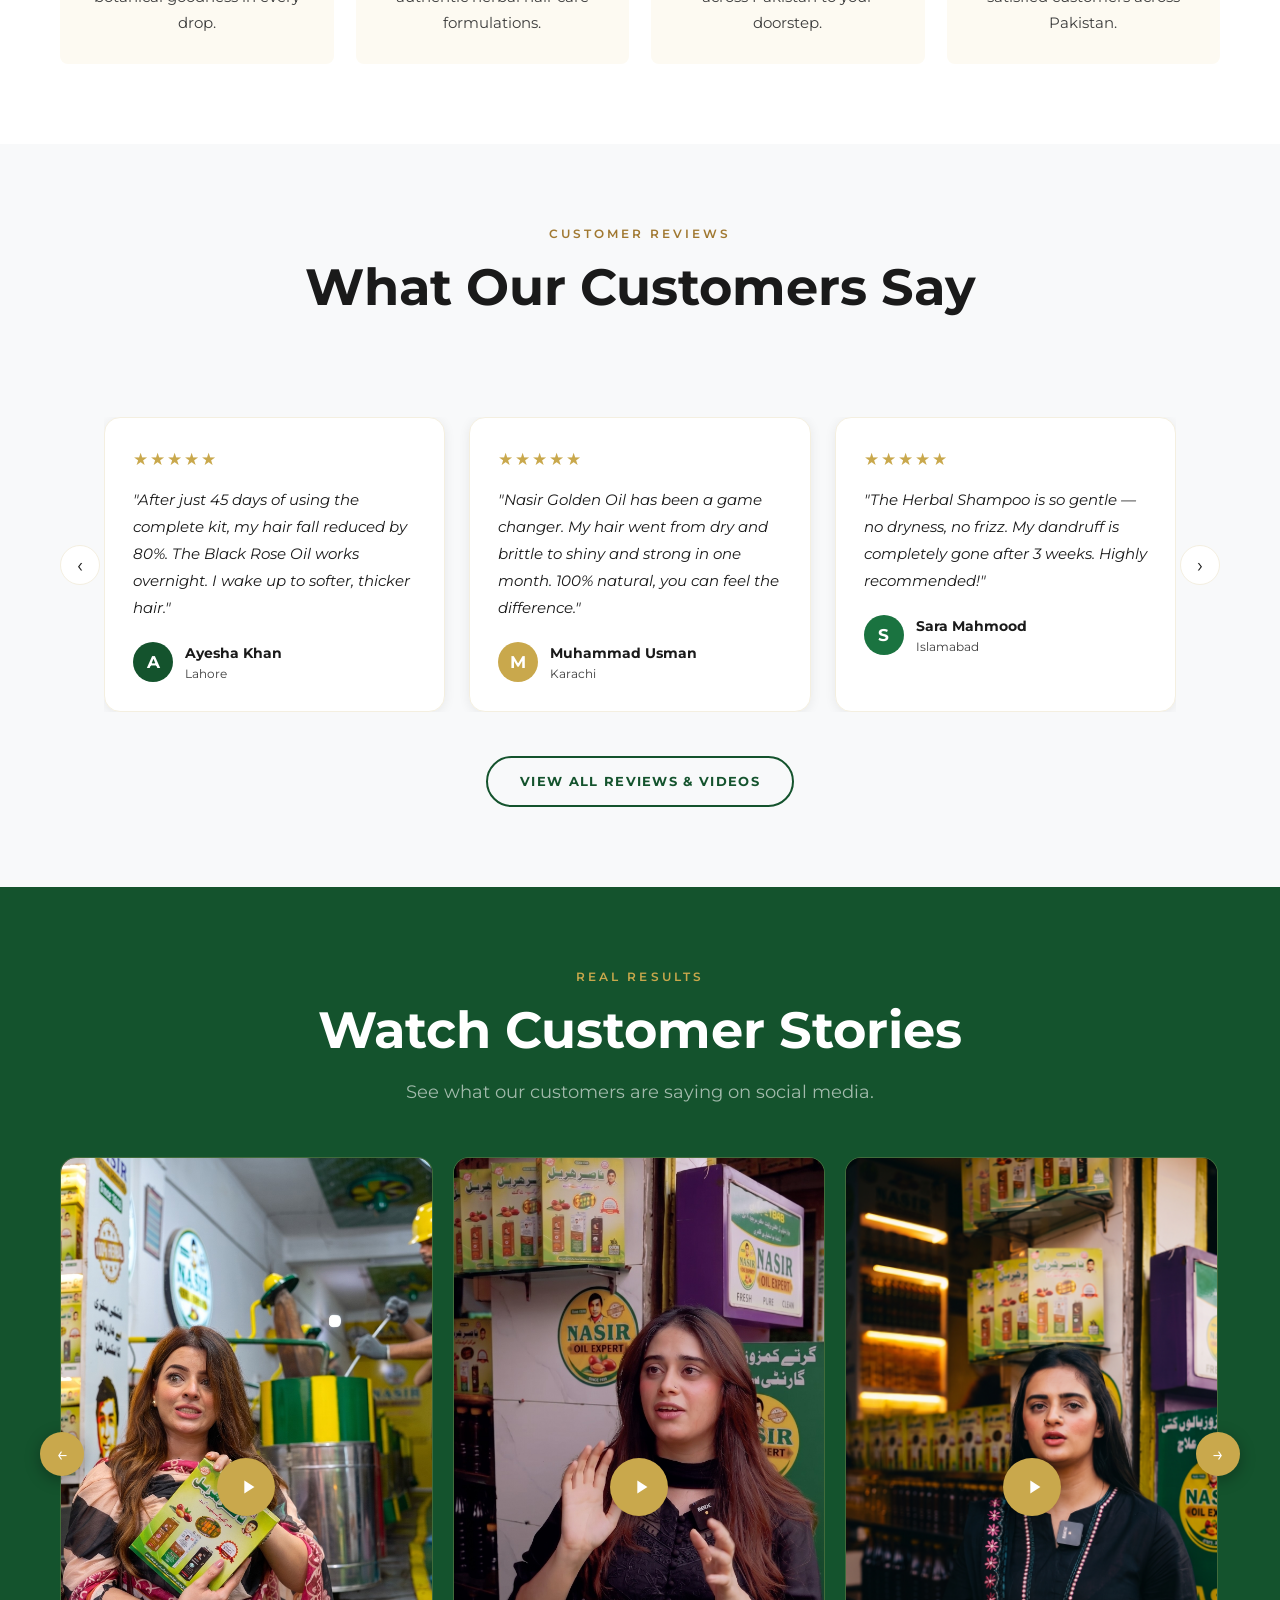
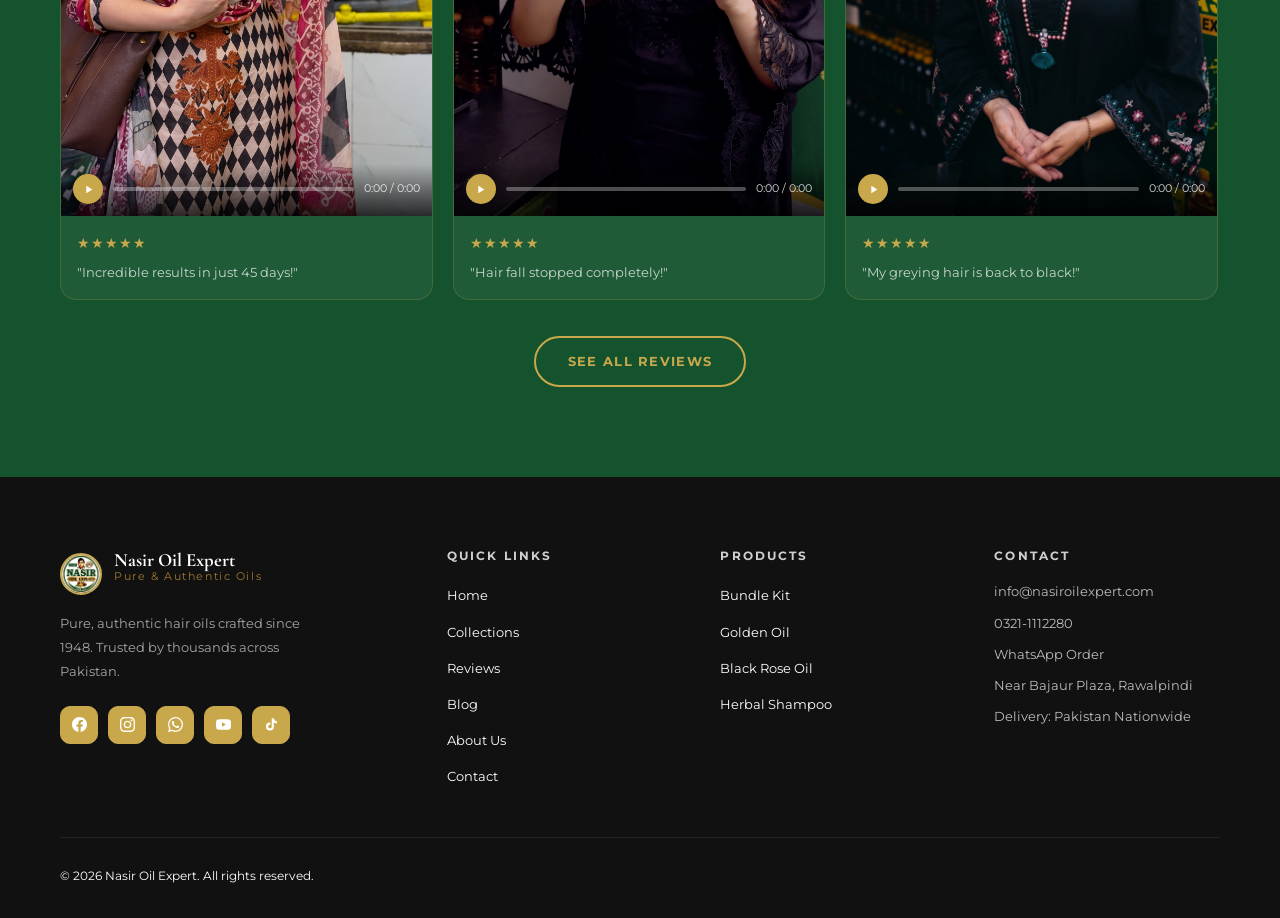
==== commit 48921fc6: "Add physical address to footer contact section (all pages) - Replace "Pakistan, Nationwide" with cli" ====
--- a/index.html
+++ b/index.html
@@ -694,7 +694,8 @@
         <a href="mailto:info@nasiroilexpert.com" class="contact-item">info@nasiroilexpert.com</a>
         <a href="tel:+923211112280" class="contact-item">0321-1112280</a>
         <a href="https://wa.me/923211112280" class="contact-item" target="_blank"><span data-i18n="ft.waOrder">WhatsApp Order</span></a>
-        <div class="contact-item">Pakistan, Nationwide</div>
+        <a href="https://maps.google.com/?q=Nasir+Oil+Mills,+Near+Bajaur+Plaza,+Opp+Ajwa+Hotel,+Rawalpindi" class="contact-item" target="_blank" rel="noopener">Near Bajaur Plaza, Rawalpindi</a>
+        <div class="contact-item">Delivery: Pakistan Nationwide</div>
       </div>
     </div>
     <div class="footer-bottom">
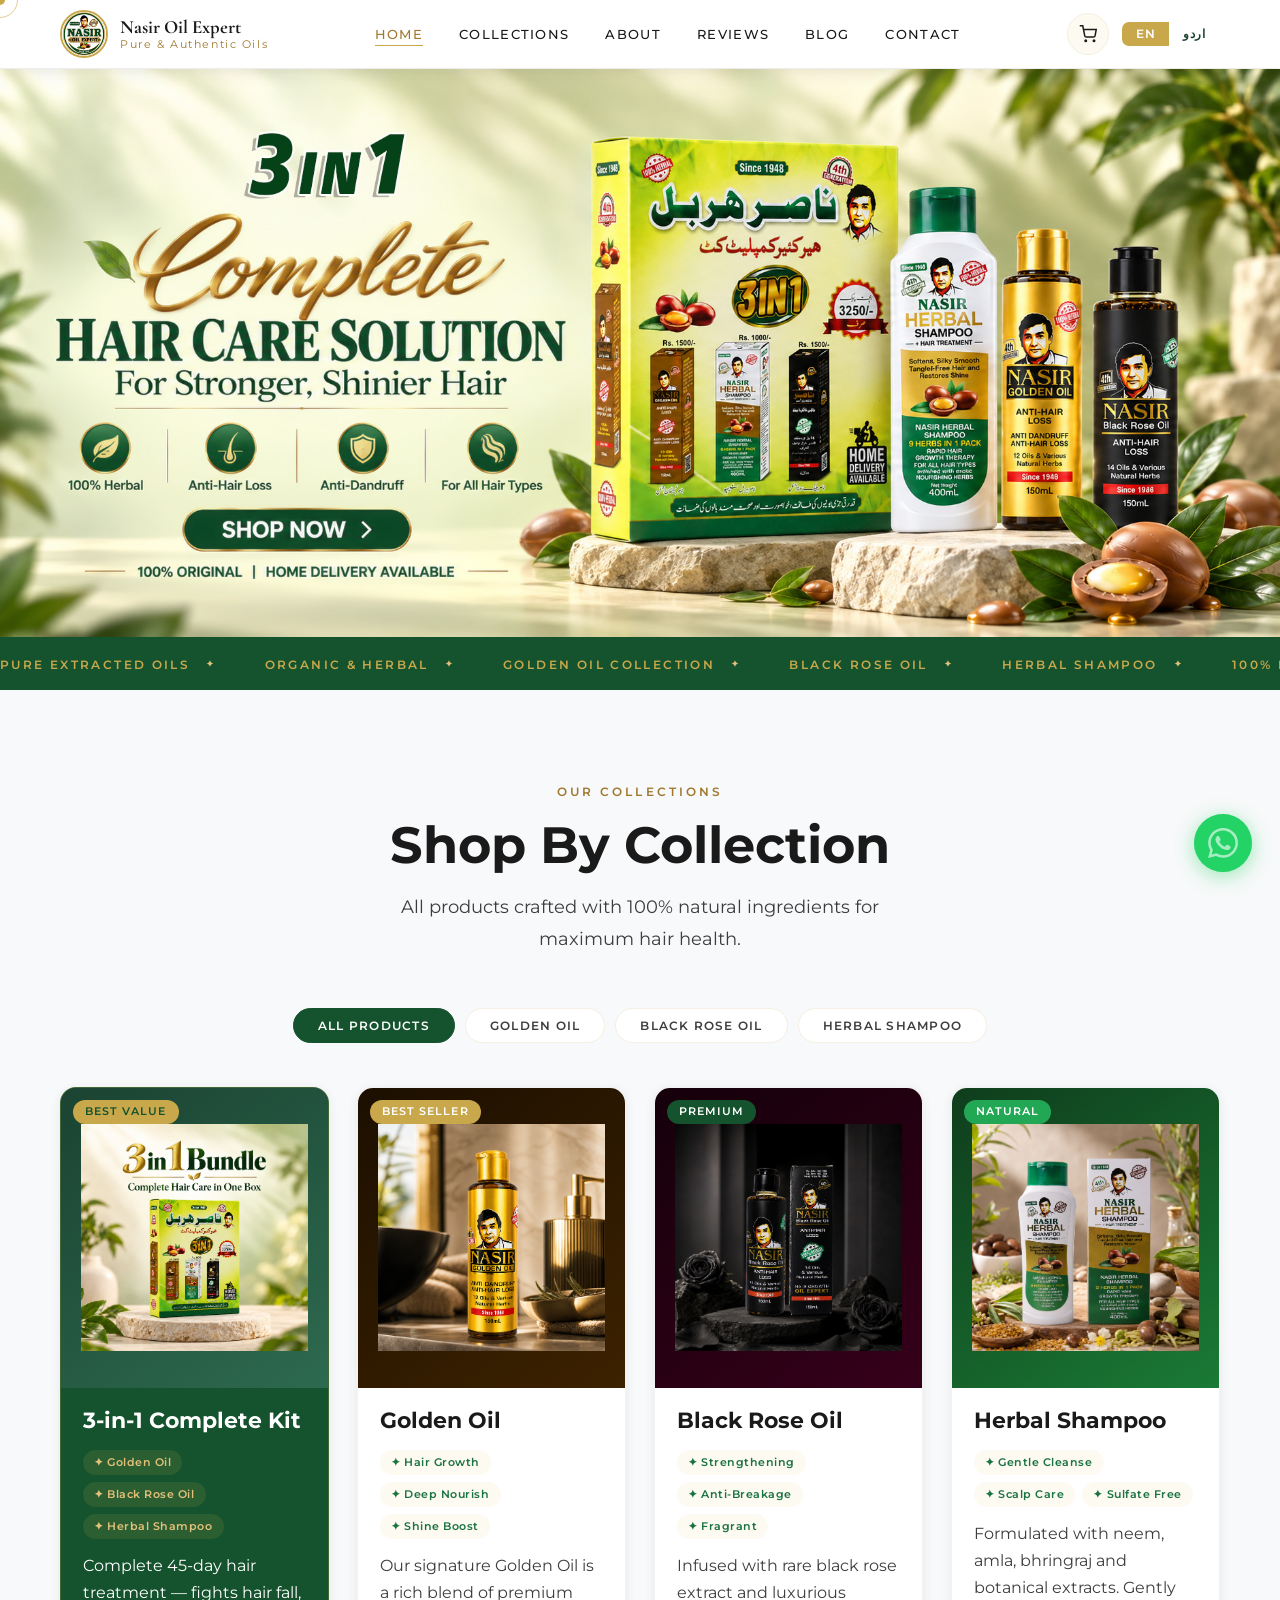
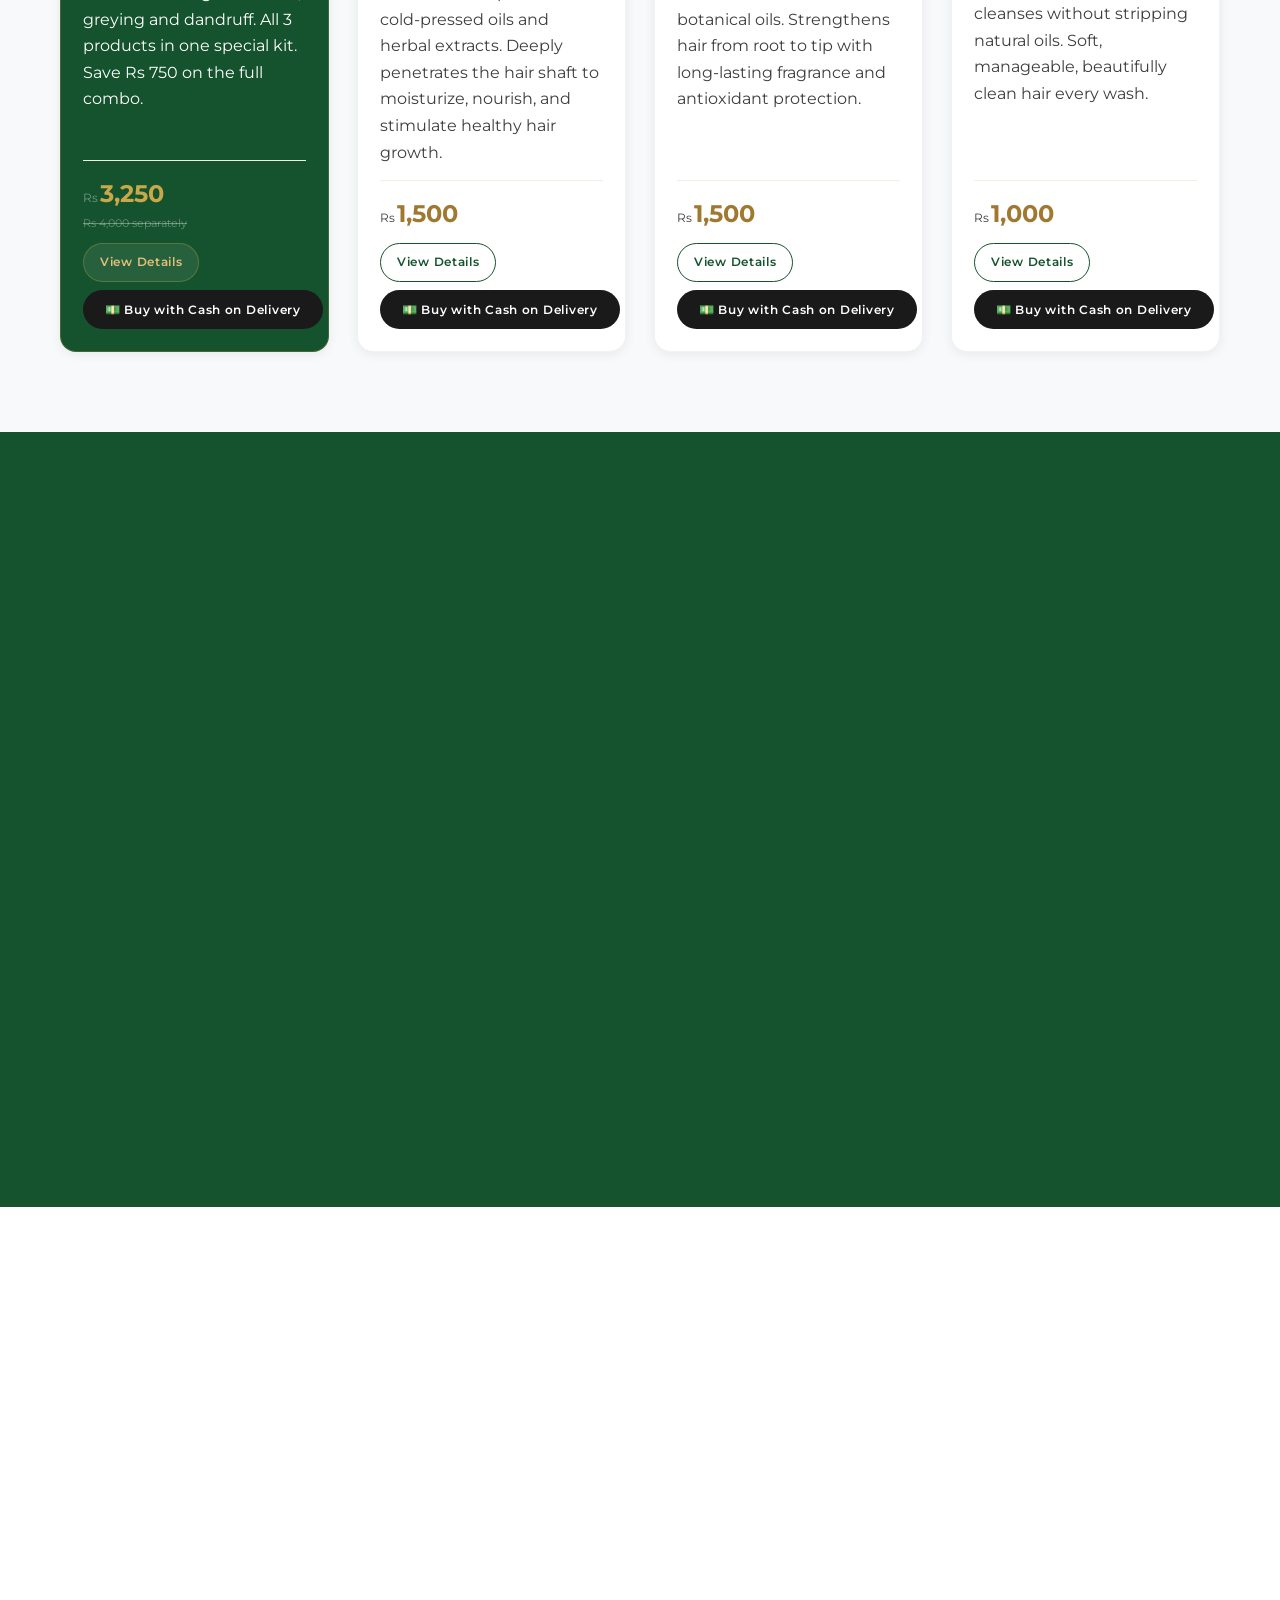
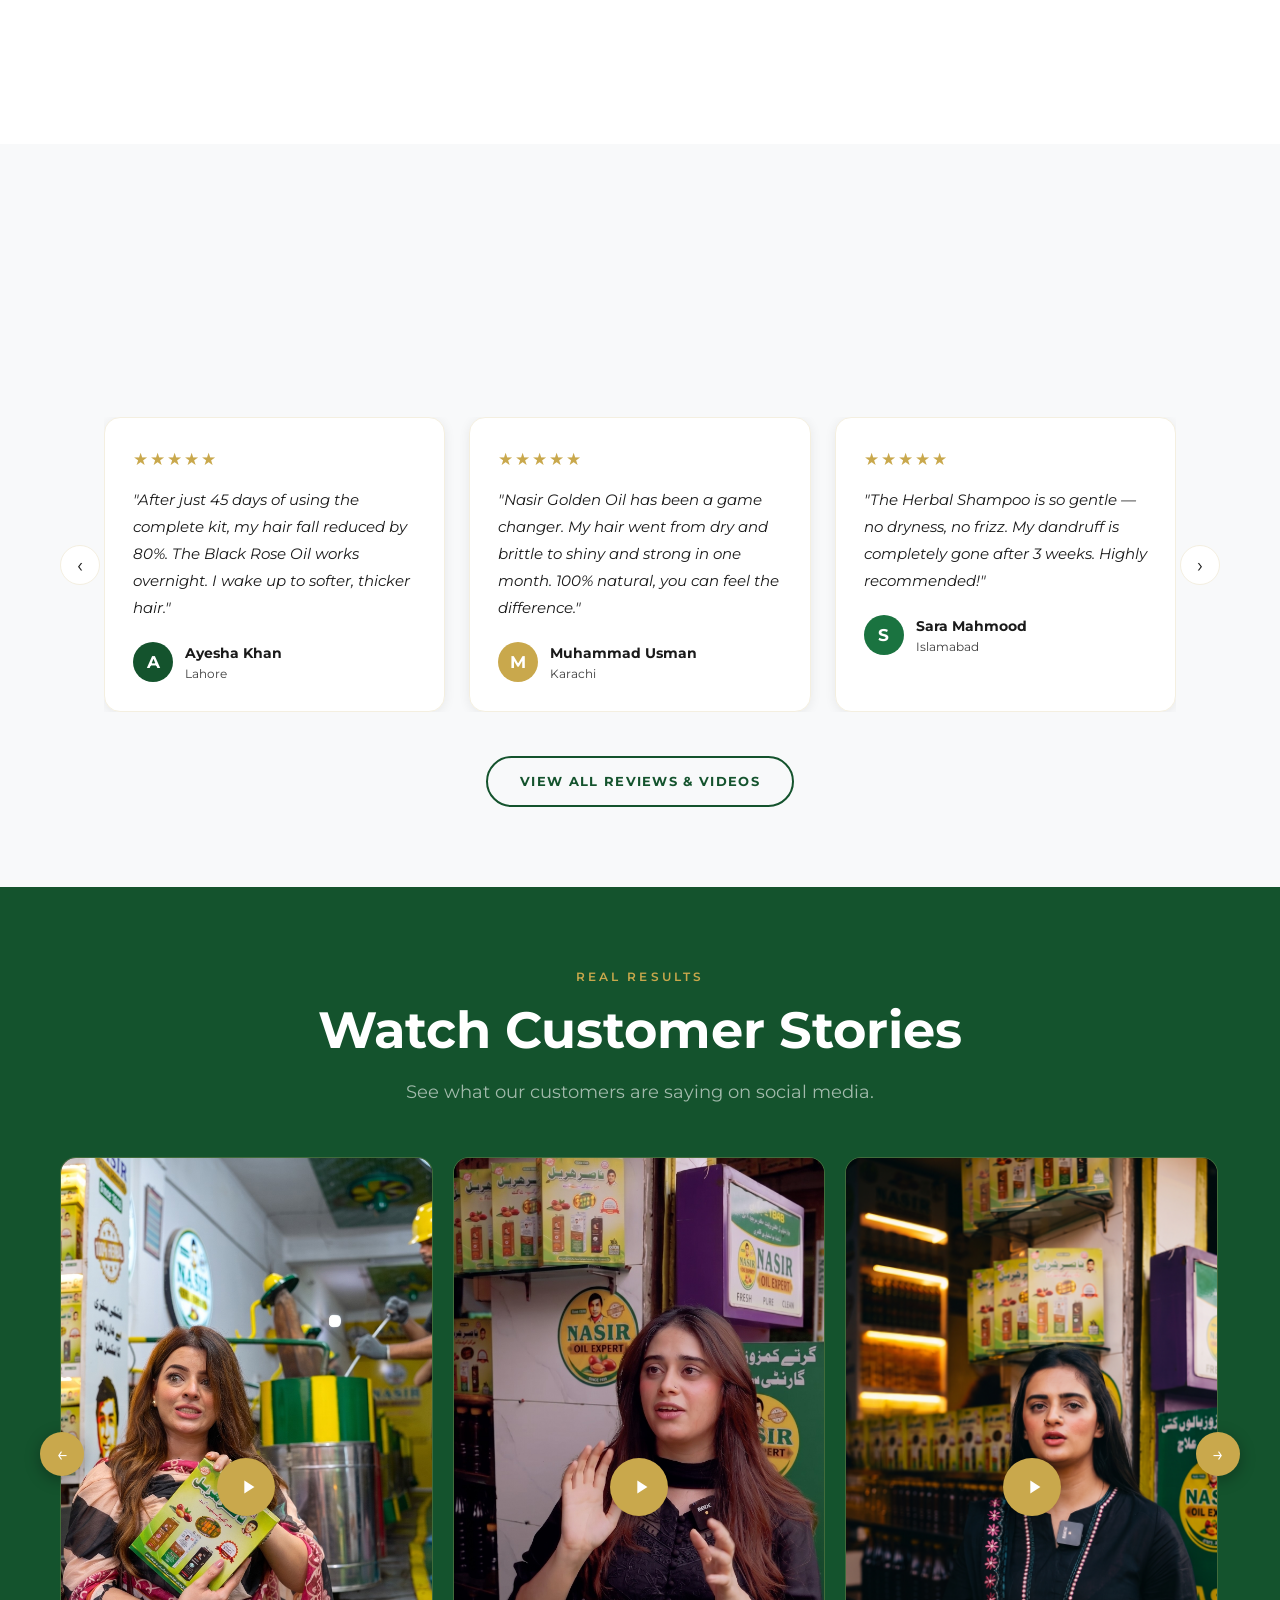
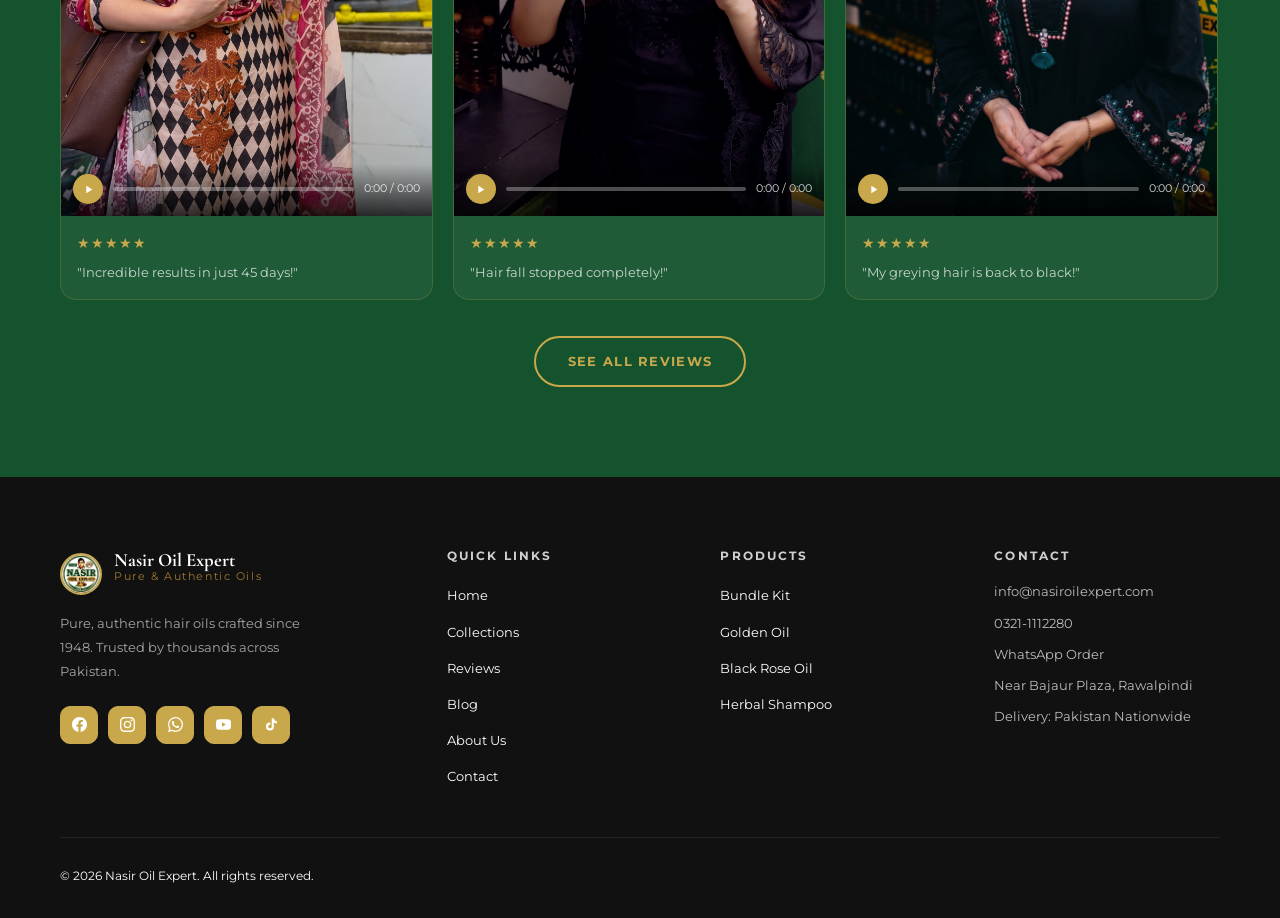
==== commit f978d41e: "Bump script.js to v=3 to bust cache for phone validation update Co-Authored-By: Claude Sonnet 4.6 <n" ====
--- a/index.html
+++ b/index.html
@@ -708,7 +708,7 @@
   <span class="wa-float-pulse"></span>
   <svg viewBox="0 0 24 24" xmlns="http://www.w3.org/2000/svg"><path d="M17.472 14.382c-.297-.149-1.758-.867-2.03-.967-.273-.099-.471-.148-.67.15-.197.297-.767.966-.94 1.164-.173.199-.347.223-.644.075-.297-.15-1.255-.463-2.39-1.475-.883-.788-1.48-1.761-1.653-2.059-.173-.297-.018-.458.13-.606.134-.133.298-.347.446-.52.149-.174.198-.298.298-.497.099-.198.05-.371-.025-.52-.075-.149-.669-1.612-.916-2.207-.242-.579-.487-.5-.669-.51-.173-.008-.371-.01-.57-.01-.198 0-.52.074-.792.372-.272.297-1.04 1.016-1.04 2.479 0 1.462 1.065 2.875 1.213 3.074.149.198 2.096 3.2 5.077 4.487.709.306 1.262.489 1.694.625.712.227 1.36.195 1.871.118.571-.085 1.758-.719 2.006-1.413.248-.694.248-1.289.173-1.413-.074-.124-.272-.198-.57-.347m-5.421 7.403h-.004a9.87 9.87 0 01-5.031-1.378l-.361-.214-3.741.982.998-3.648-.235-.374a9.86 9.86 0 01-1.51-5.26c.001-5.45 4.436-9.884 9.888-9.884 2.64 0 5.122 1.03 6.988 2.898a9.825 9.825 0 012.893 6.994c-.003 5.45-4.437 9.884-9.885 9.884m8.413-18.297A11.815 11.815 0 0012.05 0C5.495 0 .16 5.335.157 11.892c0 2.096.547 4.142 1.588 5.945L.057 24l6.305-1.654a11.882 11.882 0 005.683 1.448h.005c6.554 0 11.89-5.335 11.893-11.893a11.821 11.821 0 00-3.48-8.413z"/></svg>
 </a>
-<script src="script.js?v=2"></script>
+<script src="script.js?v=3"></script>
 <script src="lang.js?v=20260922"></script>
 <script src="order-modal.js?v=20260924"></script>
 </body>
